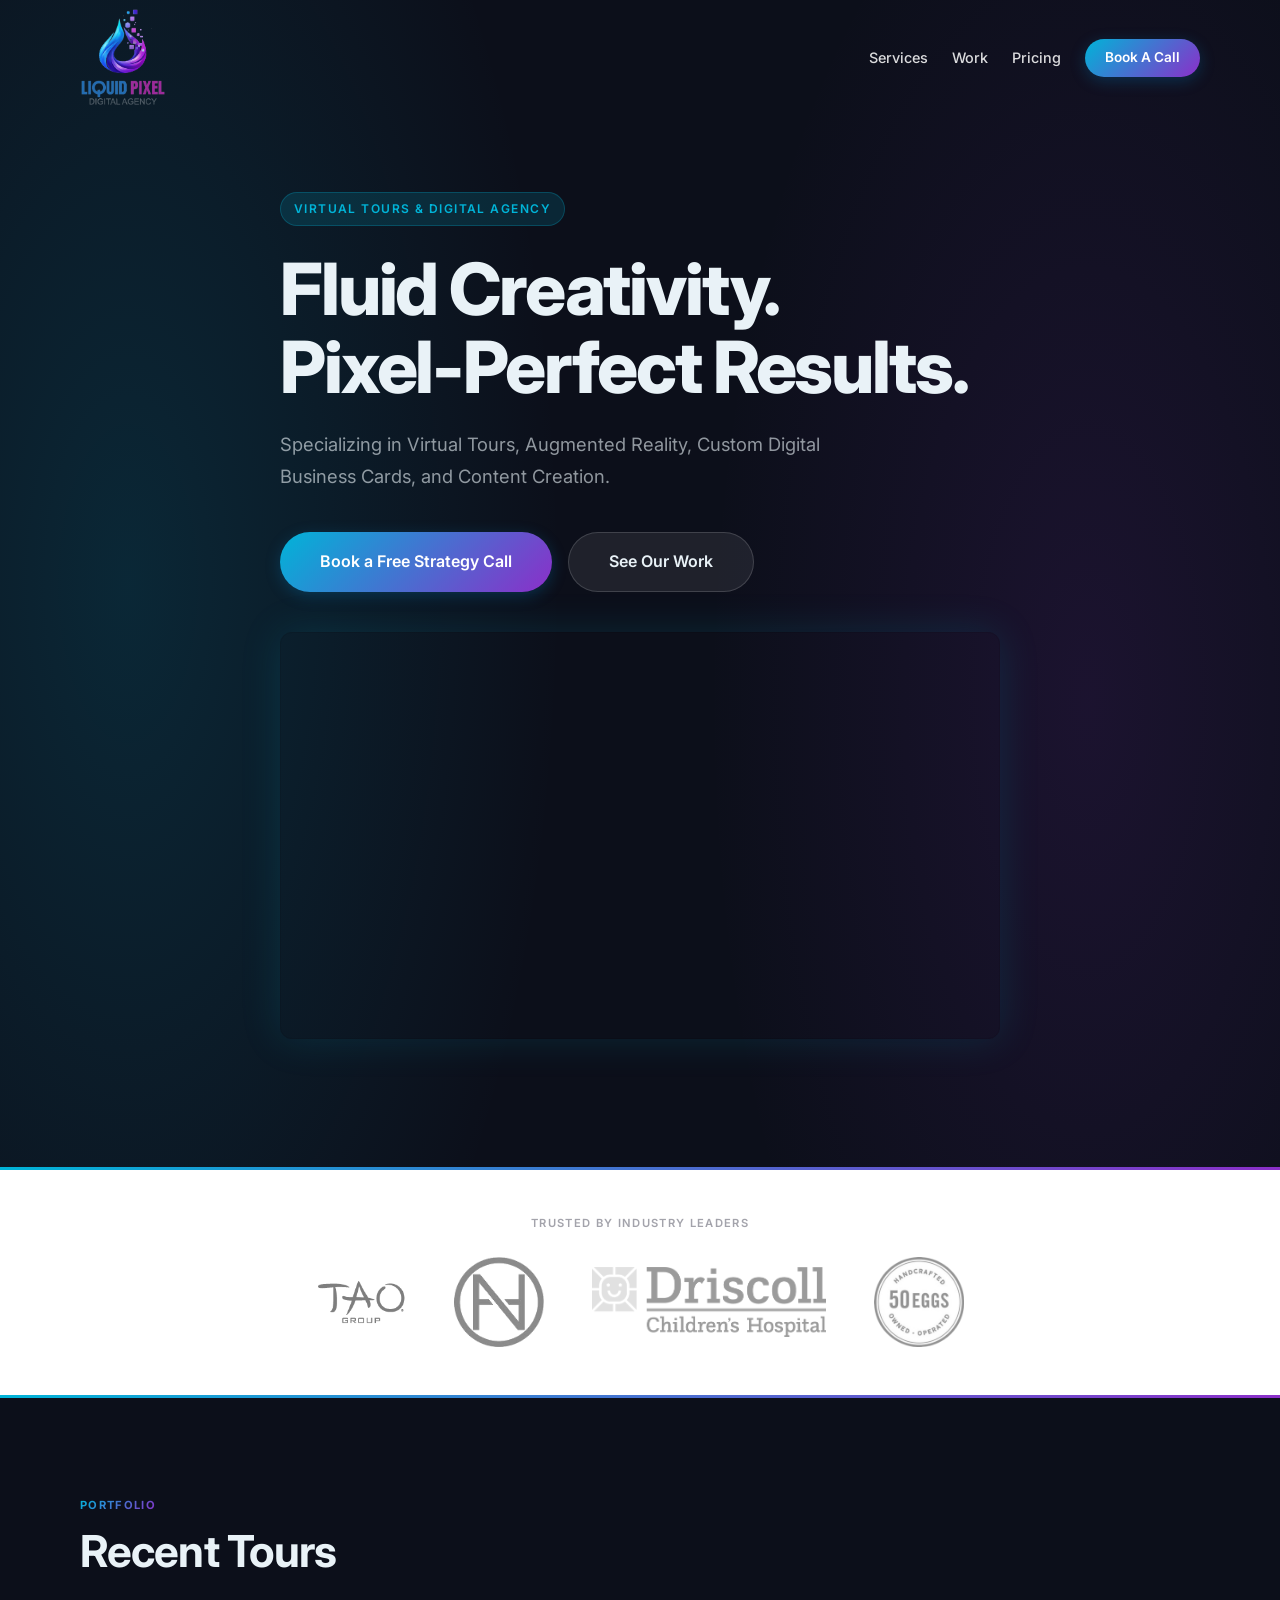
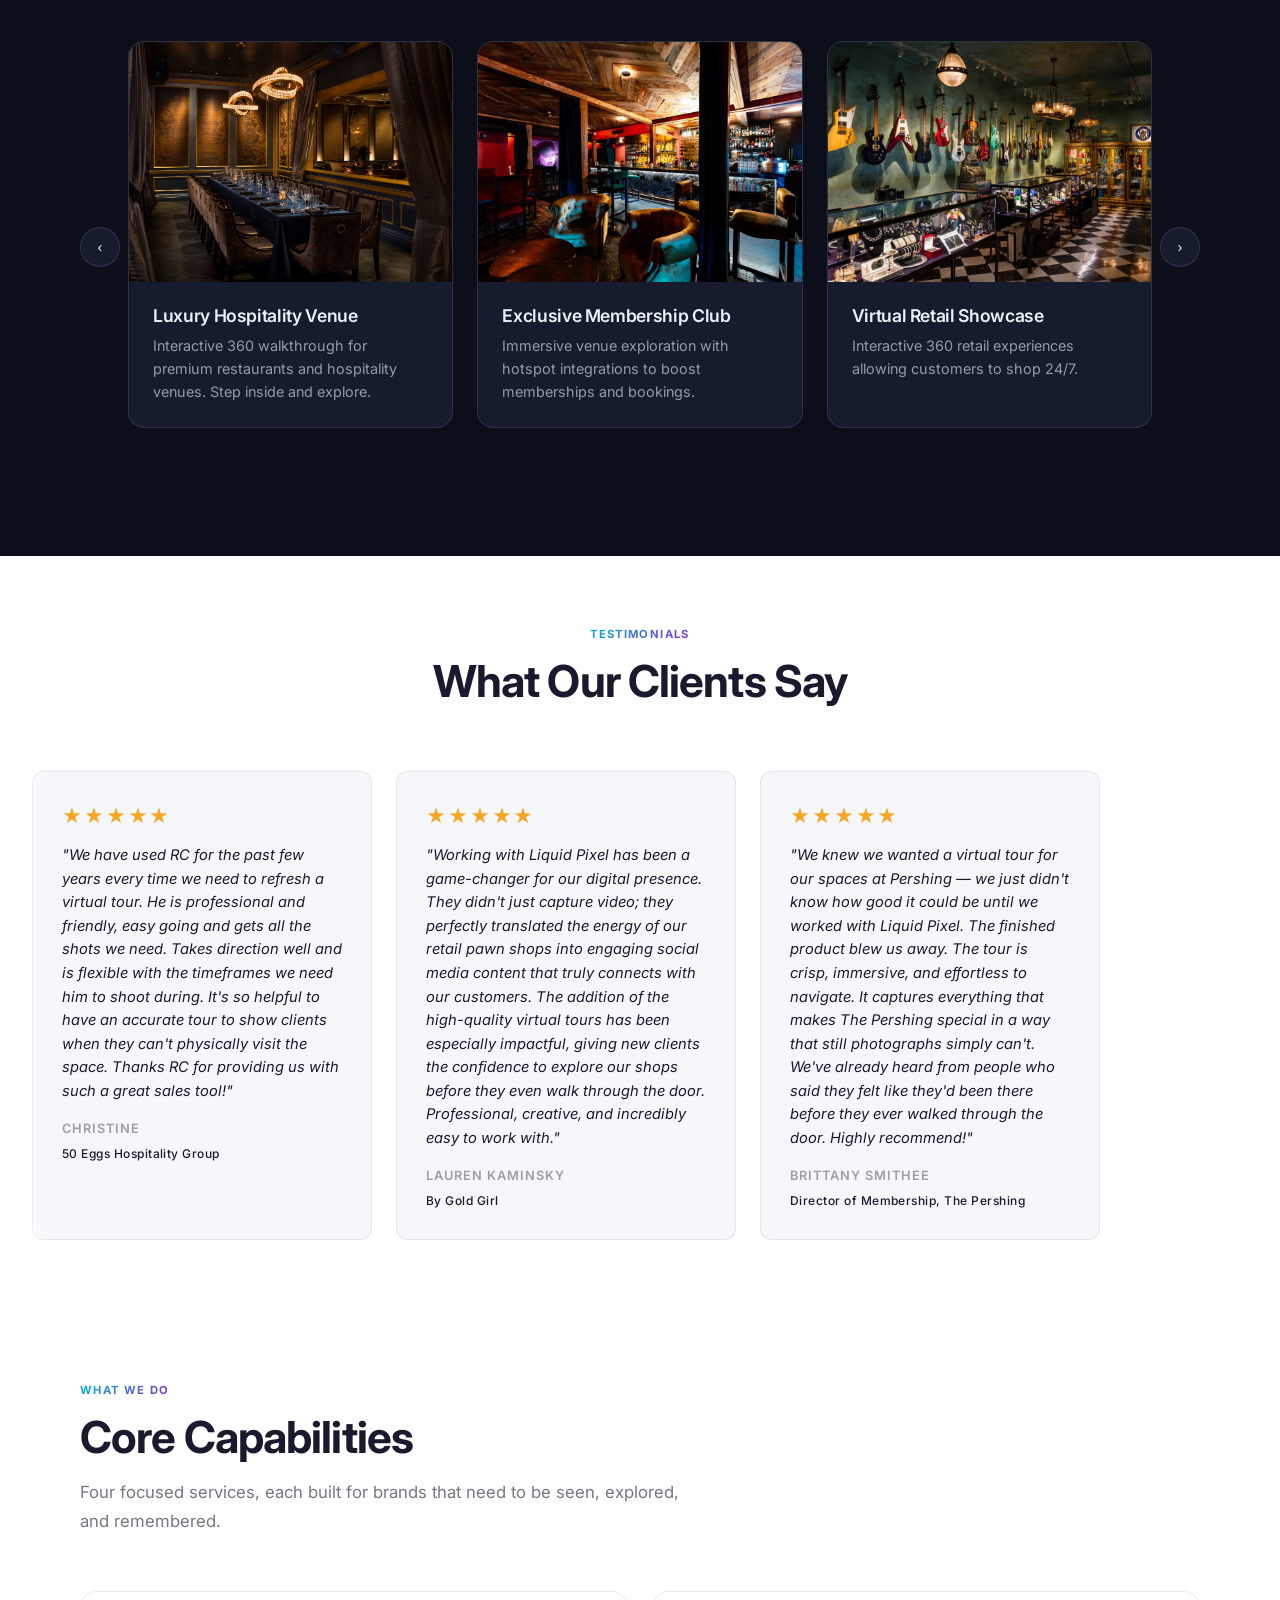
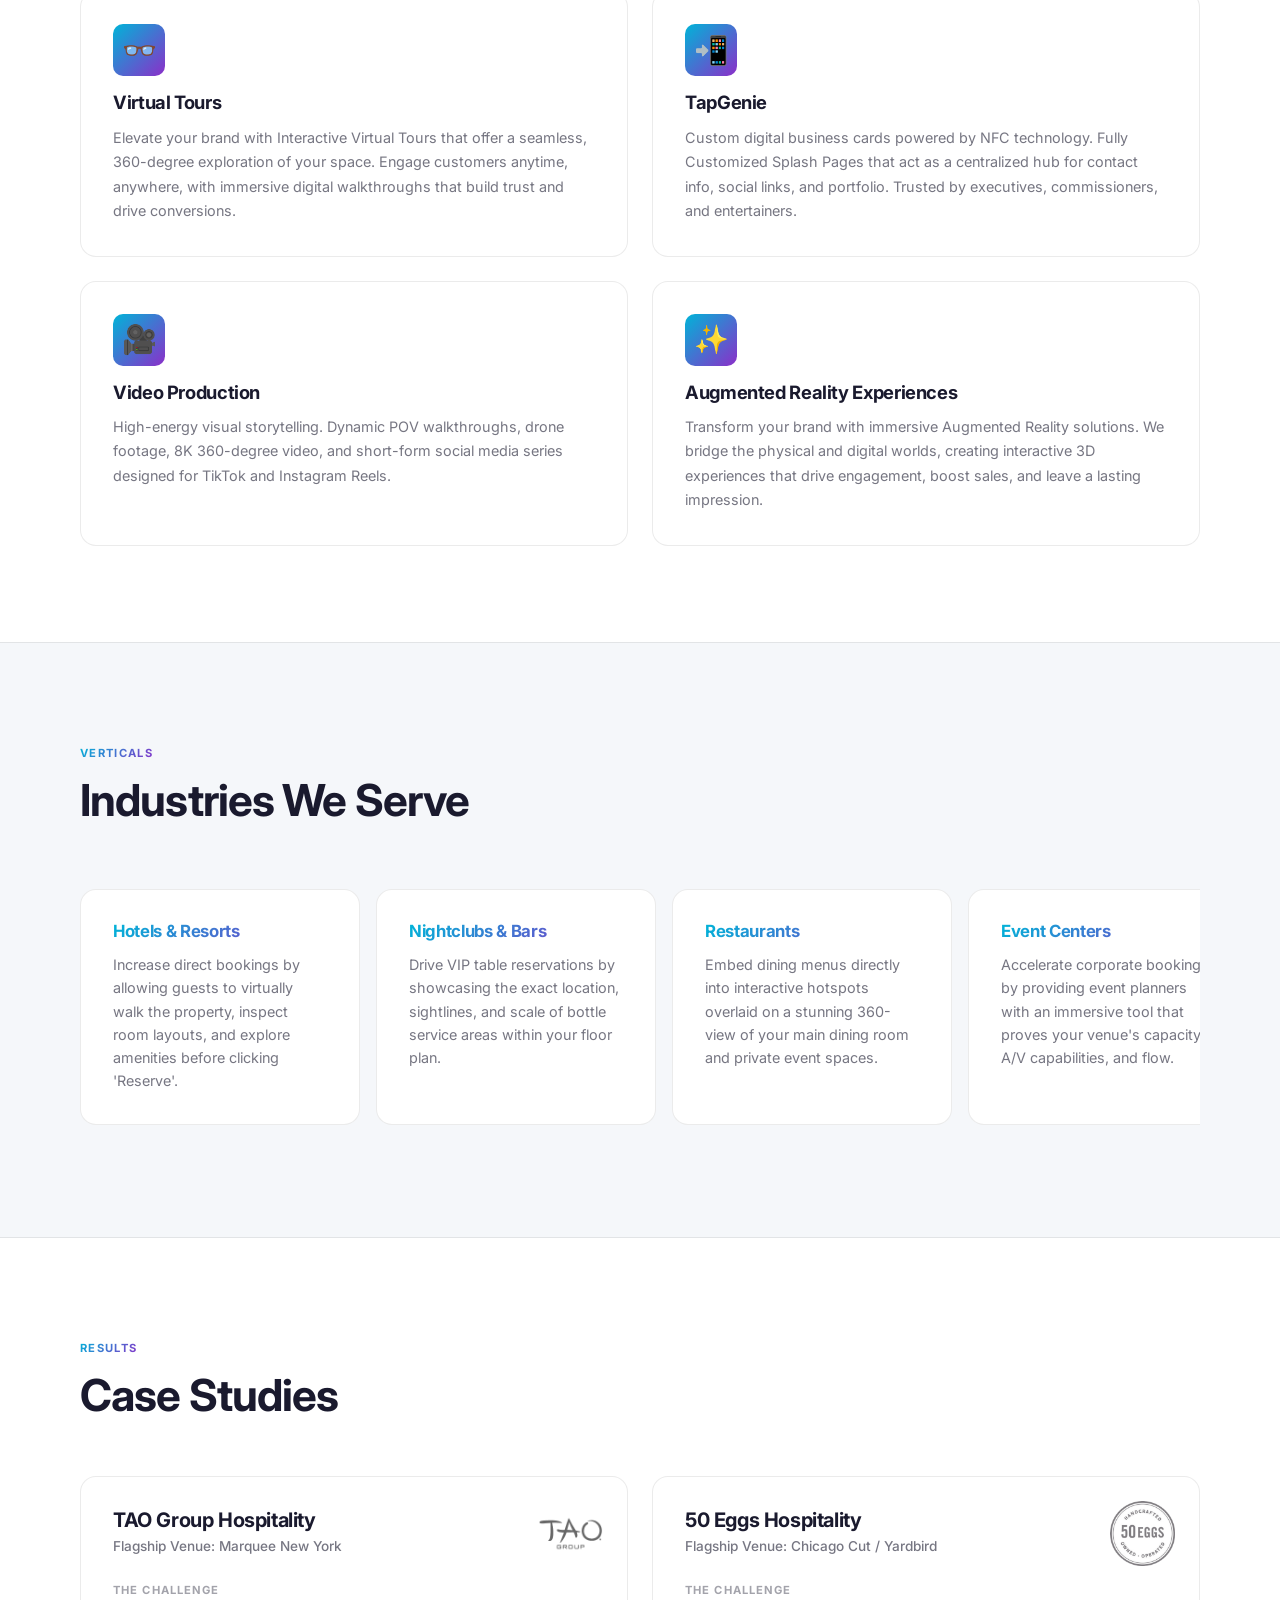
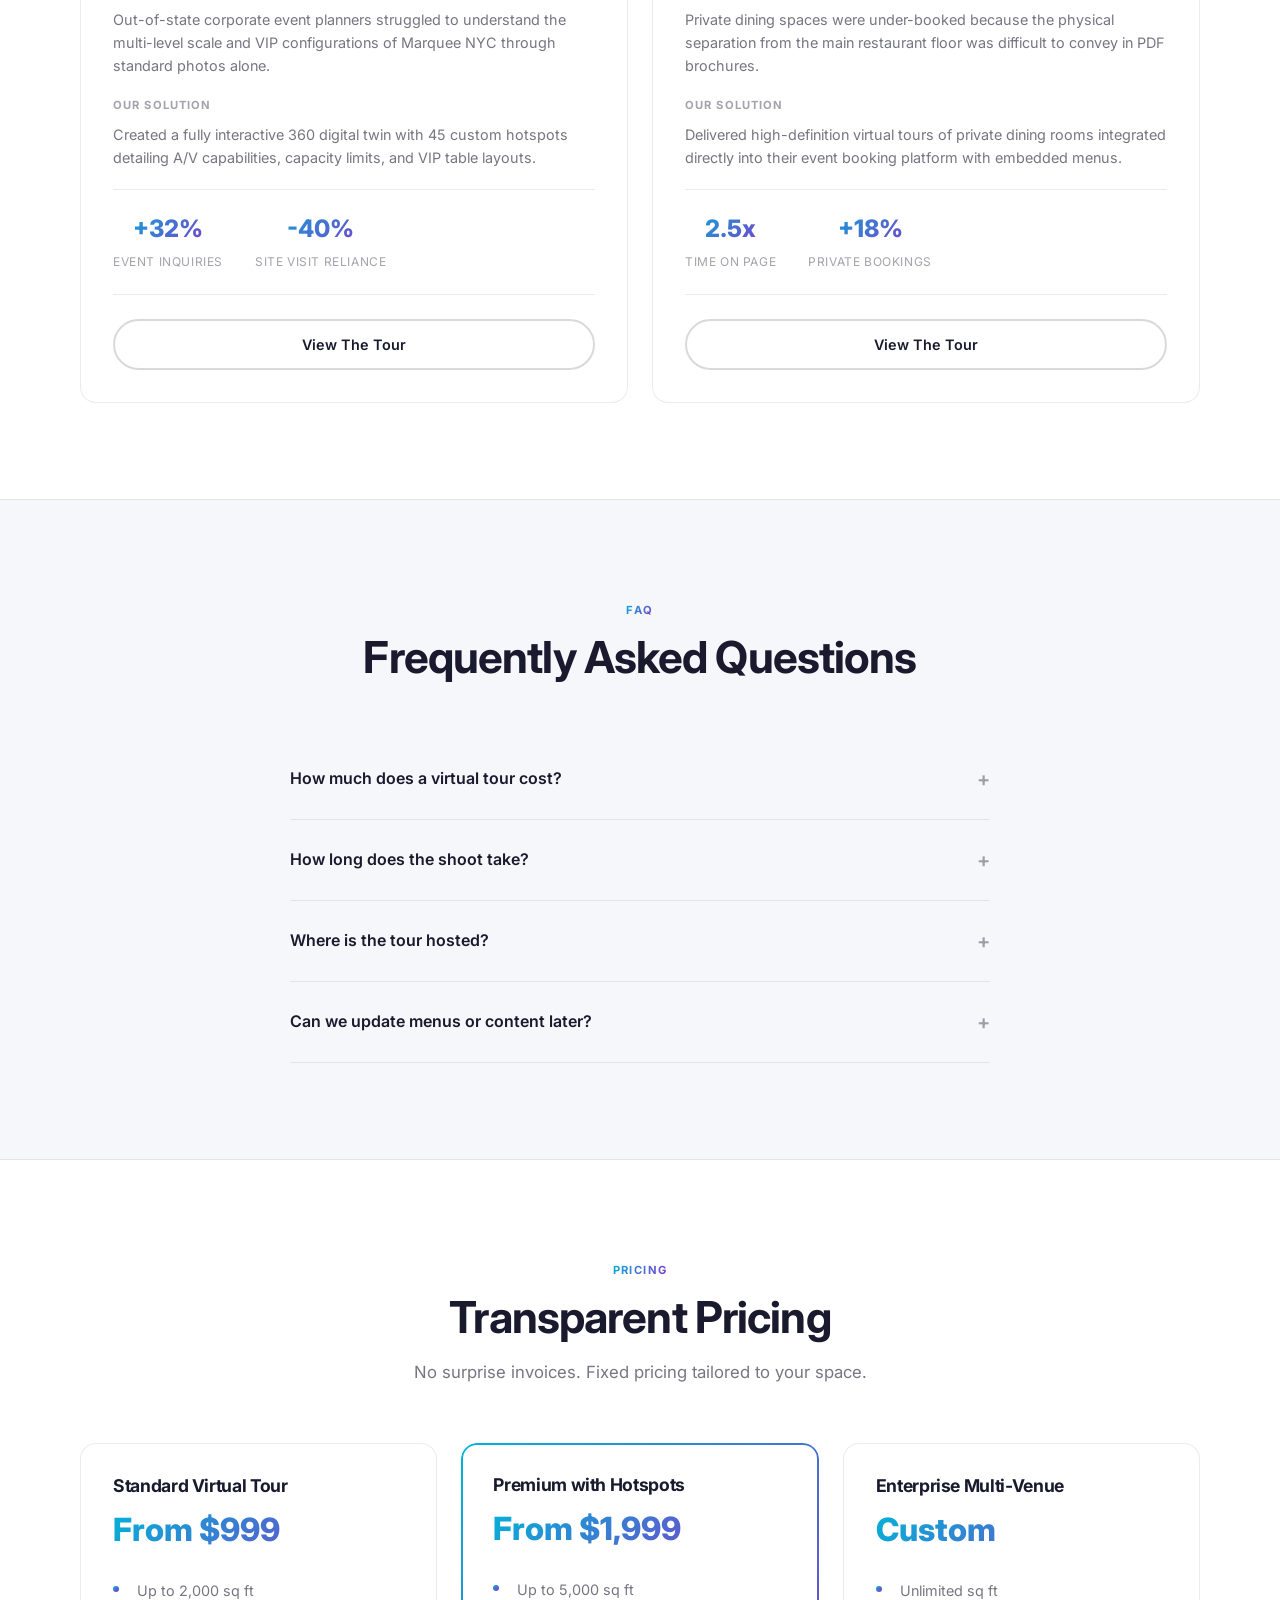
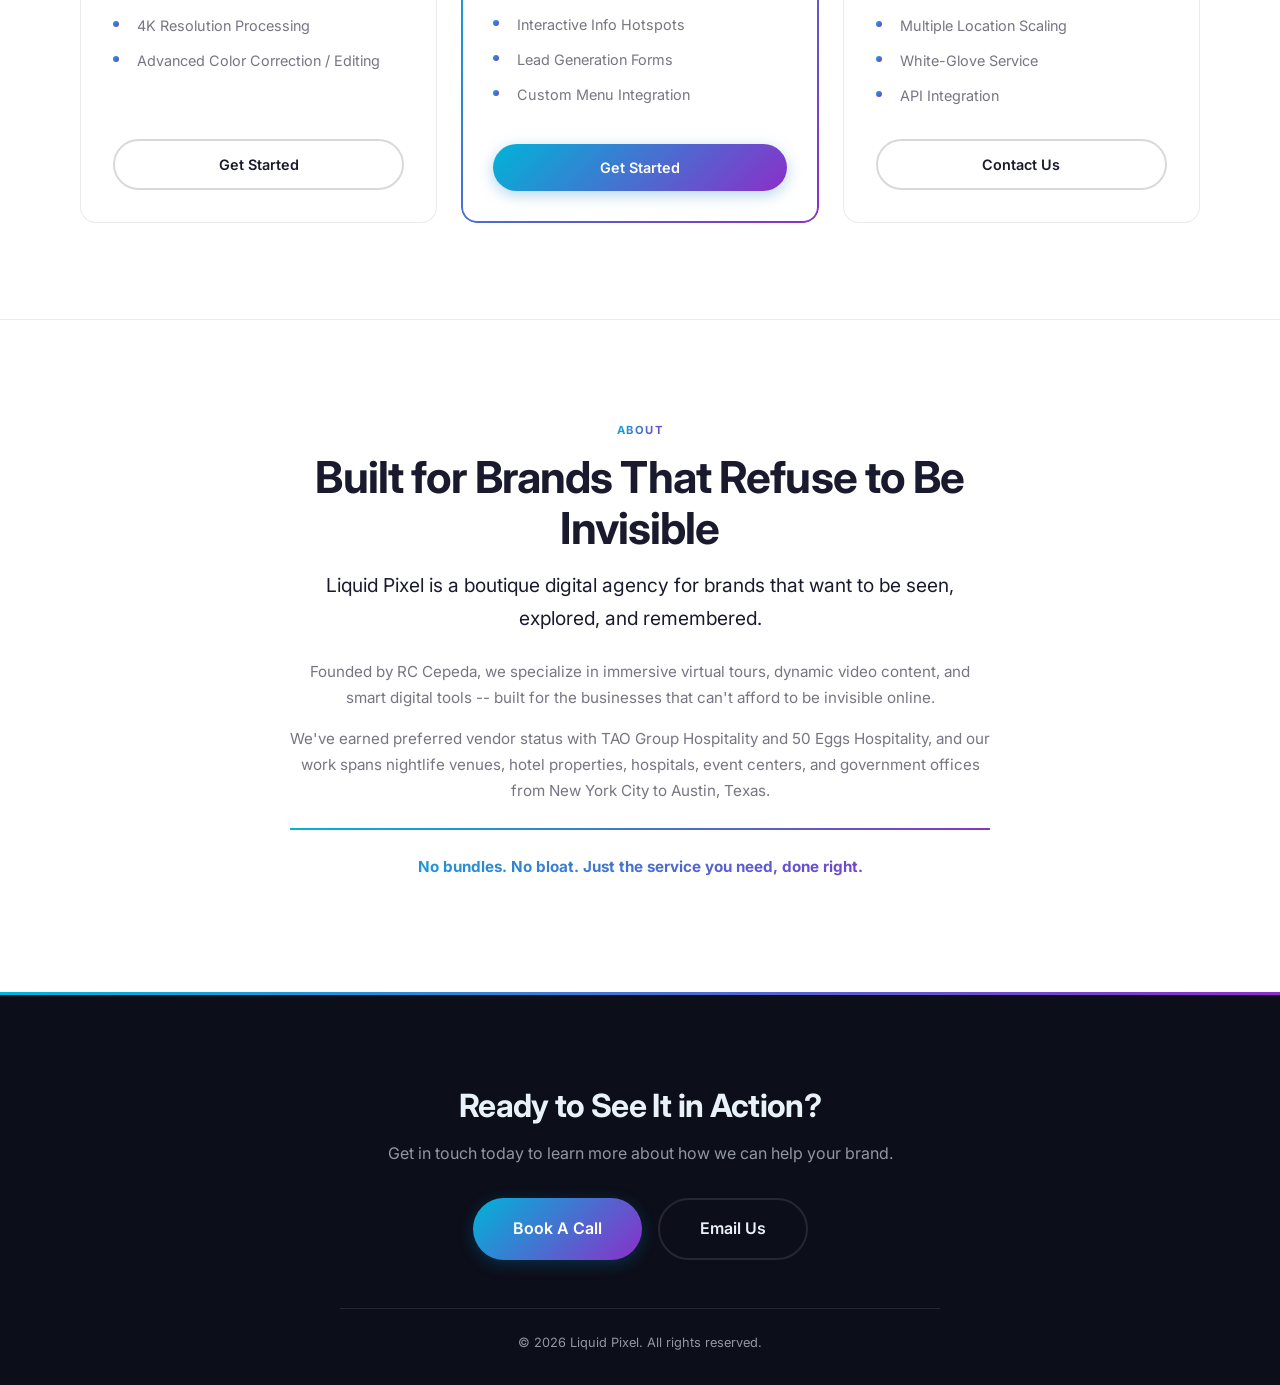
==== index.html @ 8e120d2f "Add 3 client reviews, swap mcallen + turtle images - Uncommented and populated reviews section with " ====
<!doctype html>
<html lang="en">
  <head>
    <meta charset="UTF-8" />
    <meta name="viewport" content="width=device-width, initial-scale=1.0, maximum-scale=5.0" />
    <link rel="icon" type="image/png" sizes="96x96" href="favicon-96x96.png?v=3" />
    <link rel="icon" type="image/svg+xml" href="favicon.svg?v=3" />
    <link rel="shortcut icon" href="favicon.ico?v=3" />
    <link rel="apple-touch-icon" sizes="180x180" href="apple-touch-icon.png?v=3" />
    <title>Liquid Pixel | Virtual Tours & Digital Agency</title>

    <!-- Primary Meta Tags -->
    <meta name="title" content="Liquid Pixel | Virtual Tours & Digital Agency" />
    <meta name="description" content="Liquid Pixel is a boutique digital agency specializing in Virtual Tours, Video Production, Custom Digital Business Cards, and Content Creation." />
    <meta name="keywords" content="Virtual Tours, Digital Agency, 360 Photography, Video Production, NFC Business Cards, TapGenie, NYC Virtual Tours, Austin Virtual Tours" />
    <meta name="author" content="Liquid Pixel" />
    <link rel="canonical" href="https://liquidpixel.io/" />

    <!-- Open Graph / Facebook -->
    <meta property="og:type" content="website" />
    <meta property="og:url" content="https://liquidpixel.io/" />
    <meta property="og:title" content="Liquid Pixel | Fluid Creativity. Pixel-Perfect Results." />
    <meta property="og:description" content="Specializing in Virtual Tours, Augmented Reality, Custom Digital Business Cards, and Content Creation." />
    <meta property="og:image" content="https://liquidpixel.io/assets/logos/brand/og-image.png" />
    <meta property="og:image:width" content="1200" />
    <meta property="og:image:height" content="630" />

    <!-- Twitter -->
    <meta property="twitter:card" content="summary_large_image" />
    <meta property="twitter:url" content="https://liquidpixel.io/" />
    <meta property="twitter:title" content="Liquid Pixel | Fluid Creativity. Pixel-Perfect Results." />
    <meta property="twitter:description" content="Specializing in Virtual Tours, Augmented Reality, Custom Digital Business Cards, and Content Creation." />
    <meta property="twitter:image" content="https://liquidpixel.io/assets/logos/brand/og-image.png" />

    <!-- Google Site Verification (GSC Placeholder) -->
    <meta name="google-site-verification" content="YOUR_GOOGLE_SEARCH_CONSOLE_VERIFICATION_TAG_HERE" />

    <!-- Google tag (gtag.js) -->
    <script async src="https://www.googletagmanager.com/gtag/js?id=G-KWXNT20QLC"></script>
    <script>
      window.dataLayer = window.dataLayer || [];
      function gtag(){dataLayer.push(arguments);}
      gtag('js', new Date());
      gtag('config', 'G-KWXNT20QLC');
    </script>

    <!-- Structured Data -->
    <script type="application/ld+json">
      {
        "@context": "https://schema.org",
        "@graph": [
          {
            "@type": "LocalBusiness",
            "name": "Liquid Pixel",
            "image": "https://www.liquidpixelagency.com/assets/logos/brand/liquidpixel.jpeg",
            "@id": "https://www.liquidpixelagency.com/",
            "url": "https://www.liquidpixelagency.com/",
            "telephone": "+19568029541",
            "email": "rc@liquidpixelagency.com",
            "description": "Boutique digital agency providing interactive technologies including Virtual Tours and Video Production.",
            "address": {
              "@type": "PostalAddress",
              "addressLocality": "Austin",
              "addressRegion": "TX",
              "addressCountry": "US"
            }
          },
          {
            "@type": "Service",
            "serviceType": "Virtual Tours",
            "provider": { "@id": "https://www.liquidpixelagency.com/" },
            "areaServed": [
              { "@type": "City", "name": "Austin" },
              { "@type": "City", "name": "New York City" }
            ],
            "description": "360-degree interactive virtual tours for hospitality, restaurants, and event centers."
          }
        ]
      }
    </script>

    <!-- Google Fonts -->
    <link rel="preconnect" href="https://fonts.googleapis.com" />
    <link rel="preconnect" href="https://fonts.gstatic.com" crossorigin />
    <link href="https://fonts.googleapis.com/css2?family=Inter:wght@400;500;600;700;800&display=swap" rel="stylesheet" />

    <link rel="stylesheet" href="styles.css" />

    <!-- Calendly Widget -->
    <link href="https://assets.calendly.com/assets/external/widget.css" rel="stylesheet" />
    <script src="https://assets.calendly.com/assets/external/widget.js" type="text/javascript" async></script>
  </head>
  <body>

    <!-- Navigation -->
    <nav class="navbar">
      <div class="container nav-content">
        <a href="#home">
          <img src="assets/logos/brand/liquidpixel.png?v=2" alt="Liquid Pixel" style="height: 100px; display: block;" />
        </a>
        <button class="nav-toggle" aria-label="Menu"><span></span><span></span><span></span></button>
        <ul class="nav-links" style="margin-bottom: 0">
          <li><a href="#services">Services</a></li>
          <li><a href="#case-studies">Work</a></li>
          <li><a href="#pricing">Pricing</a></li>
          <li>
            <a href="#" class="btn btn-primary" onclick="Calendly.initPopupWidget({url: 'https://calendly.com/liquidpixeldigitalagency'}); return false;">
              Book A Call
            </a>
          </li>
        </ul>
      </div>
    </nav>

    <main>
      <!-- Hero -->
      <header class="hero" id="home">
        <div class="container hero-content">
          <div class="hero-label">Virtual Tours & Digital Agency</div>
          <h1 class="main-title slide-up">
            Fluid Creativity.<br>Pixel-Perfect Results.
          </h1>
          <p class="hero-desc fade-in-delay">
            Specializing in Virtual Tours, Augmented Reality, Custom Digital Business Cards, and Content Creation.
          </p>
          <div class="hero-ctas fade-in-delay">
            <a href="#" onclick="Calendly.initPopupWidget({url: 'https://calendly.com/liquidpixeldigitalagency'}); return false;" class="btn btn-primary lg">
              Book a Free Strategy Call
            </a>
            <a href="#tours" class="btn btn-secondary lg">See Our Work</a>
          </div>
          <div class="hero-video fade-in-delay">
            <div class="video-wrapper">
              <iframe src="https://player.vimeo.com/video/1176191925?autoplay=0&title=0&byline=0&portrait=0" frameborder="0" allow="autoplay; fullscreen; picture-in-picture" allowfullscreen></iframe>
            </div>
          </div>
        </div>
      </header>

      <!-- Trusted By -->
      <section class="trusted-by fade-in-delay">
        <div class="container">
          <p style="font-size: 0.7rem; text-transform: uppercase; letter-spacing: 0.12em; color: var(--text-dim); margin-bottom: 1.5rem; text-align: center; font-weight: 600;">
            Trusted By Industry Leaders
          </p>
          <div class="trusted-logos">
            <img src="assets/logos/clients/tao.png" alt="TAO Group Hospitality" class="trusted-logo" />
            <img src="assets/logos/clients/neuehouse_n.png" alt="NEUEHOUSE" class="trusted-logo" />
            <img src="assets/logos/Driscoll_web.webp" alt="Driscoll Children's Hospital" class="trusted-logo driscoll-logo" />
            <img src="assets/logos/50eggs.png" alt="50 Eggs Hospitality" class="trusted-logo" />
          </div>
        </div>
      </section>

      <!-- Recent Tours -->
      <section class="tours" id="tours">
        <div class="container">
          <div class="section-header">
            <span class="section-label">Portfolio</span>
            <h2 class="section-title">Recent Tours</h2>
          </div>
          <div class="carousel-container">
            <button class="carousel-btn prev" aria-label="Previous" id="prev-tour">&lsaquo;</button>
            <div class="carousel-track" id="carousel-track">
              <article class="carousel-card">
                <a href="https://taogroup.com/venues/beauty-essex-new-york/virtual-tour/" target="_blank" rel="noopener">
                  <div class="tour-image" style="background-image: url('assets/tours/beauty-essex.avif');"></div>
                </a>
                <div class="tour-info">
                  <h3>Luxury Hospitality Venue</h3>
                  <p>Interactive 360 walkthrough for premium restaurants and hospitality venues. Step inside and explore.</p>
                </div>
              </article>
              <article class="carousel-card">
                <a href="https://thedigitaluproar.s3.us-east-2.amazonaws.com/ThePershing/index.htm" target="_blank" rel="noopener">
                  <div class="tour-image" style="background-image: url('assets/tours/thepershing.jpg');"></div>
                </a>
                <div class="tour-info">
                  <h3>Exclusive Membership Club</h3>
                  <p>Immersive venue exploration with hotspot integrations to boost memberships and bookings.</p>
                </div>
              </article>
              <article class="carousel-card">
                <a href="https://thedigitaluproar.s3.us-east-2.amazonaws.com/BGGlasvegas/index.htm" target="_blank" rel="noopener">
                  <div class="tour-image" style="background-image: url('assets/tours/retail.avif');"></div>
                </a>
                <div class="tour-info">
                  <h3>Virtual Retail Showcase</h3>
                  <p>Interactive 360 retail experiences allowing customers to shop 24/7.</p>
                </div>
              </article>
              <article class="carousel-card">
                <a href="https://thedigitaluproar.s3.us-east-2.amazonaws.com/SeaTurtleInc/index.htm" target="_blank" rel="noopener">
                  <div class="tour-image" style="background-image: url('assets/logos/tour-thumbnails/turtle-tour.jpg'); background-size: cover; background-position: center;"></div>
                </a>
                <div class="tour-info">
                  <h3>Sea Turtle Inc.</h3>
                  <p>Immersive 360 virtual tour of South Padre Island's premier sea turtle rescue and conservation center.</p>
                </div>
              </article>
              <article class="carousel-card">
                <a href="https://thedigitaluproar.s3.us-east-2.amazonaws.com/McAllensMeetingPlannerVirtualTour/index.htm" target="_blank" rel="noopener">
                  <div class="tour-image" style="background-image: url('assets/logos/tour-thumbnails/mcallen-tour.jpg'); background-size: cover; background-position: center;"></div>
                </a>
                <div class="tour-info">
                  <h3>McAllen Meeting Planner</h3>
                  <p>Interactive virtual tour of McAllen's premier event venues and meeting spaces for planners and organizers.</p>
                </div>
              </article>
            </div>
            <button class="carousel-btn next" aria-label="Next" id="next-tour">&rsaquo;</button>
          </div>
        </div>
      </section>

      <!-- Reviews -->
      <section id="reviews">
        <div class="container">
          <div class="section-header text-center">
            <span class="section-label">Testimonials</span>
            <h2 class="section-title">What Our Clients Say</h2>
          </div>
        </div>
        <div class="reviews-marquee">
          <div class="reviews-track">
            <article class="review-card">
              <div class="review-stars">&#9733;&#9733;&#9733;&#9733;&#9733;</div>
              <p class="review-text">"We have used RC for the past few years every time we need to refresh a virtual tour. He is professional and friendly, easy going and gets all the shots we need. Takes direction well and is flexible with the timeframes we need him to shoot during. It's so helpful to have an accurate tour to show clients when they can't physically visit the space. Thanks RC for providing us with such a great sales tool!"</p>
              <div class="review-author">Christine</div>
              <div class="review-company">50 Eggs Hospitality Group</div>
            </article>
            <article class="review-card">
              <div class="review-stars">&#9733;&#9733;&#9733;&#9733;&#9733;</div>
              <p class="review-text">"Working with Liquid Pixel has been a game-changer for our digital presence. They didn't just capture video; they perfectly translated the energy of our retail pawn shops into engaging social media content that truly connects with our customers. The addition of the high-quality virtual tours has been especially impactful, giving new clients the confidence to explore our shops before they even walk through the door. Professional, creative, and incredibly easy to work with."</p>
              <div class="review-author">Lauren Kaminsky</div>
              <div class="review-company">By Gold Girl</div>
            </article>
            <article class="review-card">
              <div class="review-stars">&#9733;&#9733;&#9733;&#9733;&#9733;</div>
              <p class="review-text">"We knew we wanted a virtual tour for our spaces at Pershing — we just didn't know how good it could be until we worked with Liquid Pixel. The finished product blew us away. The tour is crisp, immersive, and effortless to navigate. It captures everything that makes The Pershing special in a way that still photographs simply can't. We've already heard from people who said they felt like they'd been there before they ever walked through the door. Highly recommend!"</p>
              <div class="review-author">Brittany Smithee</div>
              <div class="review-company">Director of Membership, The Pershing</div>
            </article>
          </div>
        </div>
      </section>

      <!-- Services -->
      <section class="services" id="services">
        <div class="container">
          <div class="section-header">
            <span class="section-label">What We Do</span>
            <h2 class="section-title">Core Capabilities</h2>
            <p class="section-subtitle">
              Four focused services, each built for brands that need to be seen, explored, and remembered.
            </p>
          </div>
          <div class="services-grid">
            <article class="service-card">
              <div class="service-icon">&#128083;</div>
              <h3>Virtual Tours</h3>
              <p>
                Elevate your brand with Interactive Virtual Tours that offer a seamless, 360-degree exploration of your space. Engage customers anytime, anywhere, with immersive digital walkthroughs that build trust and drive conversions.
              </p>
            </article>
            <article class="service-card">
              <div class="service-icon">&#128242;</div>
              <h3>TapGenie</h3>
              <p>
                Custom digital business cards powered by NFC technology. Fully Customized Splash Pages that act as a centralized hub for contact info, social links, and portfolio. Trusted by executives, commissioners, and entertainers.
              </p>
            </article>
            <article class="service-card">
              <div class="service-icon">&#127909;</div>
              <h3>Video Production</h3>
              <p>
                High-energy visual storytelling. Dynamic POV walkthroughs, drone footage, 8K 360-degree video, and short-form social media series designed for TikTok and Instagram Reels.
              </p>
            </article>
            <article class="service-card">
              <div class="service-icon">&#10024;</div>
              <h3>Augmented Reality Experiences</h3>
              <p>
                Transform your brand with immersive Augmented Reality solutions. We bridge the physical and digital worlds, creating interactive 3D experiences that drive engagement, boost sales, and leave a lasting impression.
              </p>
            </article>
          </div>
        </div>
      </section>

      <!-- Industries -->
      <section id="industries" style="background: var(--bg-deep); border-top: 1px solid var(--border); border-bottom: 1px solid var(--border);">
        <div class="container">
          <div class="section-header">
            <span class="section-label">Verticals</span>
            <h2 class="section-title">Industries We Serve</h2>
          </div>
          <div class="industries-scroll">
            <div class="industry-card">
              <h3>Hotels & Resorts</h3>
              <p>Increase direct bookings by allowing guests to virtually walk the property, inspect room layouts, and explore amenities before clicking 'Reserve'.</p>
            </div>
            <div class="industry-card">
              <h3>Nightclubs & Bars</h3>
              <p>Drive VIP table reservations by showcasing the exact location, sightlines, and scale of bottle service areas within your floor plan.</p>
            </div>
            <div class="industry-card">
              <h3>Restaurants</h3>
              <p>Embed dining menus directly into interactive hotspots overlaid on a stunning 360-view of your main dining room and private event spaces.</p>
            </div>
            <div class="industry-card">
              <h3>Event Centers</h3>
              <p>Accelerate corporate bookings by providing event planners with an immersive tool that proves your venue's capacity, A/V capabilities, and flow.</p>
            </div>
          </div>
        </div>
      </section>

      <!-- Case Studies -->
      <section class="case-studies" id="case-studies">
        <div class="container">
          <div class="section-header">
            <span class="section-label">Results</span>
            <h2 class="section-title">Case Studies</h2>
          </div>
          <div class="case-studies-grid">
            <article class="case-card">
              <img src="assets/logos/clients/tao.png" alt="TAO Group" class="case-logo" />
              <h3>TAO Group Hospitality</h3>
              <p class="case-venue">Flagship Venue: Marquee New York</p>
              <p class="case-section-label">The Challenge</p>
              <p class="case-text">
                Out-of-state corporate event planners struggled to understand the multi-level scale and VIP configurations of Marquee NYC through standard photos alone.
              </p>
              <p class="case-section-label">Our Solution</p>
              <p class="case-text">
                Created a fully interactive 360 digital twin with 45 custom hotspots detailing A/V capabilities, capacity limits, and VIP table layouts.
              </p>
              <div class="case-metrics">
                <div class="metric">
                  <span class="metric-value">+32%</span>
                  <span class="metric-label">Event Inquiries</span>
                </div>
                <div class="metric">
                  <span class="metric-value">-40%</span>
                  <span class="metric-label">Site Visit Reliance</span>
                </div>
              </div>
              <a href="taogrouphospitality.html" class="btn btn-outline">View The Tour</a>
            </article>

            <article class="case-card">
              <img src="assets/logos/50eggs.png" alt="50 Eggs Hospitality" class="case-logo" />
              <h3>50 Eggs Hospitality</h3>
              <p class="case-venue">Flagship Venue: Chicago Cut / Yardbird</p>
              <p class="case-section-label">The Challenge</p>
              <p class="case-text">
                Private dining spaces were under-booked because the physical separation from the main restaurant floor was difficult to convey in PDF brochures.
              </p>
              <p class="case-section-label">Our Solution</p>
              <p class="case-text">
                Delivered high-definition virtual tours of private dining rooms integrated directly into their event booking platform with embedded menus.
              </p>
              <div class="case-metrics">
                <div class="metric">
                  <span class="metric-value">2.5x</span>
                  <span class="metric-label">Time on Page</span>
                </div>
                <div class="metric">
                  <span class="metric-value">+18%</span>
                  <span class="metric-label">Private Bookings</span>
                </div>
              </div>
              <a href="50eggshospitality.html" class="btn btn-outline">View The Tour</a>
            </article>
          </div>
        </div>
      </section>

      <!-- FAQ -->
      <section id="faq" style="background: var(--bg-deep); border-top: 1px solid var(--border); border-bottom: 1px solid var(--border);">
        <div class="container">
          <div class="section-header text-center">
            <span class="section-label">FAQ</span>
            <h2 class="section-title">Frequently Asked Questions</h2>
          </div>
          <div class="faq-list">
            <details class="faq-item">
              <summary>
                How much does a virtual tour cost?
                <span class="faq-toggle">+</span>
              </summary>
              <p>Our tours start at $999 for standard spaces under 2,000 square feet. For larger hospitality venues requiring interactive hotspots, custom menus, and lead generation forms, pricing typically ranges from $1,999 to $4,500 based on square footage and technical requirements.</p>
            </details>
            <details class="faq-item">
              <summary>
                How long does the shoot take?
                <span class="faq-toggle">+</span>
              </summary>
              <p>Most venue shoots take between 2 to 4 hours on-site. We specialize in hospitality and understand the need to shoot around operating hours, minimizing disruption to your staff and guests.</p>
            </details>
            <details class="faq-item">
              <summary>
                Where is the tour hosted?
                <span class="faq-toggle">+</span>
              </summary>
              <p>Your tour is hosted on secure, high-speed cloud servers to ensure lightning-fast loading everywhere. We provide you with a simple iframe embed code to place on your website, and we can also push the tour directly to your Google Business Profile for immediate local SEO impact.</p>
            </details>
            <details class="faq-item">
              <summary>
                Can we update menus or content later?
                <span class="faq-toggle">+</span>
              </summary>
              <p>Yes! The physical scan of your space remains permanent, but any digital information overlays -- such as PDF menus, booking links, or video pop-ups -- can be updated by our team at any time without needing to reshoot the venue.</p>
            </details>
          </div>
        </div>
      </section>

      <!-- Pricing -->
      <section id="pricing">
        <div class="container">
          <div class="section-header text-center">
            <span class="section-label">Pricing</span>
            <h2 class="section-title">Transparent Pricing</h2>
            <p class="section-subtitle" style="margin: 0 auto;">No surprise invoices. Fixed pricing tailored to your space.</p>
          </div>
          <div class="pricing-grid">
            <article class="pricing-card">
              <h3>Standard Virtual Tour</h3>
              <div class="pricing-amount">From $999</div>
              <ul class="feature-list">
                <li>Up to 2,000 sq ft</li>
                <li>4K Resolution Processing</li>
                <li>Advanced Color Correction / Editing</li>
              </ul>
              <a href="#" onclick="Calendly.initPopupWidget({url: 'https://calendly.com/liquidpixeldigitalagency'}); return false;" class="btn btn-outline">
                Get Started
              </a>
            </article>
            <article class="pricing-card featured">
              <h3>Premium with Hotspots</h3>
              <div class="pricing-amount">From $1,999</div>
              <ul class="feature-list">
                <li>Up to 5,000 sq ft</li>
                <li>Interactive Info Hotspots</li>
                <li>Lead Generation Forms</li>
                <li>Custom Menu Integration</li>
              </ul>
              <a href="#" onclick="Calendly.initPopupWidget({url: 'https://calendly.com/liquidpixeldigitalagency'}); return false;" class="btn btn-primary">
                Get Started
              </a>
            </article>
            <article class="pricing-card">
              <h3>Enterprise Multi-Venue</h3>
              <div class="pricing-amount">Custom</div>
              <ul class="feature-list">
                <li>Unlimited sq ft</li>
                <li>Multiple Location Scaling</li>
                <li>White-Glove Service</li>
                <li>API Integration</li>
              </ul>
              <a href="#" onclick="Calendly.initPopupWidget({url: 'https://calendly.com/liquidpixeldigitalagency'}); return false;" class="btn btn-outline">
                Contact Us
              </a>
            </article>
          </div>
        </div>
      </section>

      <!-- About -->
      <section id="about" style="border-top: 1px solid var(--border);">
        <div class="container">
          <div class="about-content text-center">
            <span class="section-label">About</span>
            <h2 class="section-title">Built for Brands That Refuse to Be Invisible</h2>
            <p class="lead">
              Liquid Pixel is a boutique digital agency for brands that want to be seen, explored, and remembered.
            </p>
            <p>
              Founded by RC Cepeda, we specialize in immersive virtual tours, dynamic video content, and smart digital tools -- built for the businesses that can't afford to be invisible online.
            </p>
            <p>
              We've earned preferred vendor status with TAO Group Hospitality and 50 Eggs Hospitality, and our work spans nightlife venues, hotel properties, hospitals, event centers, and government offices from New York City to Austin, Texas.
            </p>
            <p class="about-tagline">
              No bundles. No bloat. Just the service you need, done right.
            </p>
          </div>
        </div>
      </section>
    </main>

    <!-- Footer -->
    <footer class="contact" id="contact">
      <div class="container">
        <div class="footer-inner">
          <h2>Ready to See It in Action?</h2>
          <p>Get in touch today to learn more about how we can help your brand.</p>
          <div class="contact-links">
            <a href="#" onclick="Calendly.initPopupWidget({url: 'https://calendly.com/liquidpixeldigitalagency'}); return false;" class="btn btn-primary lg">
              Book A Call
            </a>
            <a href="mailto:rc@liquidpixelagency.com" class="btn btn-outline lg">Email Us</a>
          </div>
          <div class="footer-bottom">
            <p>&copy; <span id="current-year">2026</span> Liquid Pixel. All rights reserved.</p>
          </div>
        </div>
      </div>
    </footer>

    <script src="script.js"></script>
  </body>
</html>
---- styles.css ----
/* ━━━━━━━━━━━━━━━━━━━━━━━━━━━━━━━━━━━━━━━━━━
   Liquid Pixel — Creative Edition
   Bold gradients, animated accents, agency energy
   Revert: rename styles-base.css -> styles.css
   ━━━━━━━━━━━━━━━━━━━━━━━━━━━━━━━━━━━━━━━━━━ */

:root {
  --bg: #ffffff;
  --bg-deep: #f5f7fa;
  --bg-dark: #0c0f1a;
  --surface: #ffffff;
  --surface-hover: #f0f2f5;
  --surface-dark: #161b2e;
  --border: rgba(0, 0, 0, 0.08);
  --border-hover: rgba(0, 0, 0, 0.15);
  --border-light: rgba(255, 255, 255, 0.1);
  --primary: #0077B6;
  --primary-soft: rgba(0, 119, 182, 0.1);
  --secondary: #8B2FC9;
  --secondary-soft: rgba(139, 47, 201, 0.1);
  --cyan: #00B4D8;
  --magenta: #C850C0;
  --accent-gradient: linear-gradient(135deg, #00B4D8, #8B2FC9);
  --accent-gradient-wide: linear-gradient(135deg, #00B4D8, #0077B6, #8B2FC9, #C850C0);
  --text: #1a1a2e;
  --text-muted: rgba(26, 26, 46, 0.6);
  --text-dim: rgba(26, 26, 46, 0.4);
  --text-light: #e9f2f7;
  --text-light-muted: rgba(233, 242, 247, 0.6);
  --font: "Inter", -apple-system, BlinkMacSystemFont, sans-serif;
  --ease: cubic-bezier(0.25, 0.8, 0.25, 1);
  --radius: 16px;
  --radius-sm: 10px;
}

* { margin: 0; padding: 0; box-sizing: border-box; }

html {
  scroll-behavior: smooth;
  -webkit-font-smoothing: antialiased;
  -moz-osx-font-smoothing: grayscale;
}

body {
  font-family: var(--font);
  background: var(--bg);
  color: var(--text);
  line-height: 1.6;
  overflow-x: hidden;
}

/* ── Layout ── */
.container {
  width: 100%;
  max-width: 1200px;
  margin: 0 auto;
  padding: 0 1.5rem;
}

/* ── Typography ── */
h1, h2, h3, h4 {
  line-height: 1.15;
  font-weight: 700;
  letter-spacing: -0.02em;
}

.section-title {
  font-size: 2.25rem;
  margin-bottom: 1rem;
}

.section-subtitle {
  color: var(--text-muted);
  font-size: 1.05rem;
  line-height: 1.7;
  max-width: 600px;
}

.text-center { text-align: center; }
.text-center .section-subtitle { margin: 0 auto; }

/* ── Gradient Text Utility ── */
.gradient-text {
  background: var(--accent-gradient);
  -webkit-background-clip: text;
  -webkit-text-fill-color: transparent;
  background-clip: text;
}

/* ── Buttons ── */
.btn {
  display: inline-flex;
  align-items: center;
  justify-content: center;
  padding: 0.75rem 1.5rem;
  border-radius: 50px;
  font-weight: 600;
  font-size: 0.9rem;
  text-decoration: none;
  transition: all 0.3s var(--ease);
  cursor: pointer;
  border: none;
  font-family: var(--font);
}

.btn-primary {
  background: var(--accent-gradient);
  color: #fff;
  box-shadow: 0 4px 15px rgba(0, 119, 182, 0.3);
}
.btn-primary:hover {
  transform: translateY(-2px);
  box-shadow: 0 6px 25px rgba(0, 119, 182, 0.4);
}

.btn-gradient {
  background: var(--accent-gradient);
  color: #fff;
  box-shadow: 0 4px 15px rgba(139, 47, 201, 0.3);
}
.btn-gradient:hover {
  transform: translateY(-2px);
  box-shadow: 0 6px 25px rgba(139, 47, 201, 0.4);
}

.btn-secondary {
  background: var(--bg-deep);
  color: var(--text);
  border: 1px solid var(--border);
}
.btn-secondary:hover {
  background: var(--surface-hover);
  border-color: var(--border-hover);
  transform: translateY(-1px);
}

.btn-outline {
  background: transparent;
  color: var(--text);
  border: 2px solid var(--border-hover);
}
.btn-outline:hover {
  border-color: var(--primary);
  color: var(--primary);
  transform: translateY(-1px);
}

/* Light variant for dark sections */
.btn-outline-light {
  background: transparent;
  color: var(--text-light);
  border: 2px solid var(--border-light);
}
.btn-outline-light:hover {
  border-color: var(--cyan);
  color: var(--cyan);
  transform: translateY(-1px);
}

.btn.lg {
  padding: 1rem 2.5rem;
  font-size: 1rem;
}

/* ── Navbar ── */
.navbar {
  position: fixed;
  top: 0;
  width: 100%;
  z-index: 100;
  padding: 0.5rem 0;
  background: transparent;
  transition: all 0.3s var(--ease);
}

.navbar.scrolled {
  background: rgba(255, 255, 255, 0.92);
  backdrop-filter: blur(20px);
  border-bottom: 1px solid var(--border);
  box-shadow: 0 1px 3px rgba(0, 0, 0, 0.05);
}

.nav-content {
  display: flex;
  align-items: center;
  justify-content: space-between;
}

.nav-links {
  display: flex;
  list-style: none;
  align-items: center;
  gap: 1.5rem;
}

.nav-links a:not(.btn) {
  color: #ffffff;
  text-decoration: none;
  font-weight: 500;
  font-size: 0.9rem;
  opacity: 0.85;
  transition: opacity 0.2s, color 0.3s;
}
.nav-links a:not(.btn):hover {
  opacity: 1;
}

.navbar.scrolled .nav-links a:not(.btn) {
  color: var(--text);
}

.nav-links a.btn {
  padding: 0.5rem 1.25rem;
  font-size: 0.85rem;
  width: auto;
}

/* ── Mobile Nav ── */
.nav-toggle {
  display: none;
  background: none;
  border: none;
  cursor: pointer;
  padding: 0.5rem;
  z-index: 101;
}

.nav-toggle span {
  display: block;
  width: 24px;
  height: 2px;
  background: #fff;
  margin: 5px 0;
  transition: all 0.3s var(--ease);
}

.navbar.scrolled .nav-toggle span {
  background: var(--text);
}

@media (max-width: 767px) {
  .nav-toggle {
    display: block;
  }

  .nav-links {
    display: none;
    position: fixed;
    top: 0;
    left: 0;
    right: 0;
    bottom: 0;
    background: rgba(12, 15, 26, 0.97);
    backdrop-filter: blur(20px);
    flex-direction: column;
    justify-content: center;
    align-items: center;
    gap: 2rem;
    z-index: 100;
  }

  .nav-links.open {
    display: flex;
  }

  .nav-links a:not(.btn) {
    color: #fff !important;
    font-size: 1.25rem;
    opacity: 1;
  }

  .nav-links a.btn {
    padding: 0.75rem 2rem;
    font-size: 1rem;
  }

  .nav-toggle.open span:nth-child(1) {
    transform: rotate(45deg) translate(5px, 5px);
  }
  .nav-toggle.open span:nth-child(2) {
    opacity: 0;
  }
  .nav-toggle.open span:nth-child(3) {
    transform: rotate(-45deg) translate(5px, -5px);
  }
}

/* ── Hero — Full gradient dark section ── */
.hero {
  min-height: 100vh;
  display: flex;
  align-items: center;
  padding: 10rem 0 6rem;
  position: relative;
  background: var(--bg-dark);
  color: var(--text-light);
  overflow: hidden;
}

.hero::before {
  content: "";
  position: absolute;
  top: -50%;
  left: -30%;
  width: 80%;
  height: 200%;
  background: radial-gradient(ellipse, rgba(0, 180, 216, 0.15) 0%, transparent 60%);
  pointer-events: none;
  animation: heroGlow1 8s ease-in-out infinite alternate;
}

.hero::after {
  content: "";
  position: absolute;
  bottom: -50%;
  right: -20%;
  width: 70%;
  height: 180%;
  background: radial-gradient(ellipse, rgba(139, 47, 201, 0.12) 0%, transparent 60%);
  pointer-events: none;
  animation: heroGlow2 10s ease-in-out infinite alternate;
}

@keyframes heroGlow1 {
  0% { transform: translate(0, 0) scale(1); }
  100% { transform: translate(5%, 3%) scale(1.1); }
}

@keyframes heroGlow2 {
  0% { transform: translate(0, 0) scale(1); }
  100% { transform: translate(-4%, -2%) scale(1.05); }
}

.hero-content {
  position: relative;
  z-index: 1;
  max-width: 800px;
}

.hero-label {
  display: inline-block;
  font-size: 0.75rem;
  font-weight: 600;
  text-transform: uppercase;
  letter-spacing: 0.12em;
  color: var(--cyan);
  margin-bottom: 1.5rem;
  padding: 0.4rem 0.8rem;
  background: rgba(0, 180, 216, 0.15);
  border: 1px solid rgba(0, 180, 216, 0.25);
  border-radius: 50px;
}

.main-title {
  font-size: 3rem;
  font-weight: 800;
  margin-bottom: 1.5rem;
  letter-spacing: -0.03em;
  line-height: 1.08;
  color: var(--text-light);
}

.hero-desc {
  font-size: 1.1rem;
  color: var(--text-light-muted);
  margin-bottom: 2.5rem;
  line-height: 1.7;
  max-width: 620px;
}

.hero-ctas {
  display: flex;
  gap: 1rem;
  flex-wrap: wrap;
}

.hero-ctas .btn-secondary {
  background: rgba(255, 255, 255, 0.08);
  color: var(--text-light);
  border: 1px solid rgba(255, 255, 255, 0.15);
}
.hero-ctas .btn-secondary:hover {
  background: rgba(255, 255, 255, 0.15);
  border-color: rgba(255, 255, 255, 0.3);
}

/* ── Trusted By — gradient divider ── */
.trusted-by {
  padding: 3rem 0;
  position: relative;
  background: var(--bg);
}

.trusted-by::before {
  content: "";
  position: absolute;
  top: 0;
  left: 0;
  right: 0;
  height: 3px;
  background: var(--accent-gradient);
}

.trusted-logos {
  display: flex;
  justify-content: center;
  align-items: center;
  gap: 3rem;
  flex-wrap: wrap;
}

.trusted-logo {
  height: 70px;
  width: auto;
  object-fit: contain;
  opacity: 0.5;
  filter: grayscale(100%);
  transition: all 0.4s var(--ease);
}
.trusted-logo:hover {
  opacity: 1;
  filter: grayscale(0%);
  transform: scale(1.05);
}
.driscoll-logo { height: 55px; }

/* ── Section Spacing ── */
section {
  padding: 6rem 0;
}

.section-header {
  margin-bottom: 3.5rem;
}

.section-label {
  display: inline-block;
  font-size: 0.7rem;
  font-weight: 700;
  text-transform: uppercase;
  letter-spacing: 0.12em;
  background: var(--accent-gradient);
  -webkit-background-clip: text;
  -webkit-text-fill-color: transparent;
  background-clip: text;
  margin-bottom: 0.75rem;
}

/* Dark section variant */
.section-dark {
  background: var(--bg-dark);
  color: var(--text-light);
}

.section-dark .section-title {
  color: var(--text-light);
}

.section-dark .section-subtitle,
.section-dark p {
  color: var(--text-light-muted);
}

/* ── Cards ── */
.card {
  background: var(--surface);
  border: 1px solid var(--border);
  border-radius: var(--radius);
  padding: 2rem;
  transition: all 0.3s var(--ease);
}
.card:hover {
  border-color: var(--border-hover);
  transform: translateY(-2px);
  box-shadow: 0 8px 30px rgba(0, 0, 0, 0.08);
}

/* ── Tours Carousel — dark section ── */
.tours {
  background: var(--bg-dark);
  color: var(--text-light);
  border: none;
  position: relative;
  overflow: hidden;
}

.tours::before {
  content: "";
  position: absolute;
  top: 0;
  left: 0;
  right: 0;
  height: 3px;
  background: var(--accent-gradient);
}

.tours .section-title {
  color: var(--text-light);
}

.carousel-container {
  position: relative;
  overflow: hidden;
}

.carousel-track {
  display: flex;
  overflow-x: auto;
  scroll-snap-type: x mandatory;
  scroll-behavior: smooth;
  gap: 1.5rem;
  padding: 0.5rem 0 2rem;
  scrollbar-width: none;
}
.carousel-track::-webkit-scrollbar { display: none; }

.carousel-card {
  flex: 0 0 85%;
  scroll-snap-align: start;
  background: var(--surface-dark);
  border: 1px solid var(--border-light);
  border-radius: var(--radius);
  overflow: hidden;
  transition: all 0.3s var(--ease);
}
.carousel-card:hover {
  border-color: rgba(0, 180, 216, 0.3);
  transform: translateY(-4px);
  box-shadow: 0 12px 40px rgba(0, 0, 0, 0.3);
}

.tour-image {
  height: 200px;
  width: 100%;
  background-size: cover;
  background-position: center;
}

.modern-gradient-1 { background: linear-gradient(135deg, #00B4D8 0%, #0077B6 100%); }
.modern-gradient-2 { background: linear-gradient(135deg, #6B21A8 0%, #C850C0 100%); }
.modern-gradient-3 { background: linear-gradient(135deg, #0077B6 0%, #8B2FC9 100%); }

.tour-info {
  padding: 1.5rem;
}
.tour-info h3 {
  font-size: 1.1rem;
  margin-bottom: 0.5rem;
  font-weight: 600;
  color: var(--text-light);
}
.tour-info p {
  color: var(--text-light-muted);
  font-size: 0.9rem;
  line-height: 1.6;
}

.carousel-btn { display: none; }

/* ── Services Grid — gradient border cards ── */
.services-grid {
  display: grid;
  grid-template-columns: 1fr;
  gap: 1.25rem;
}

.service-card {
  background: var(--surface);
  border-radius: var(--radius);
  padding: 2rem;
  display: flex;
  flex-direction: column;
  position: relative;
  transition: all 0.3s var(--ease);
  border: 1px solid var(--border);
}

.service-card::before {
  content: "";
  position: absolute;
  top: 0;
  left: 0;
  right: 0;
  height: 3px;
  background: var(--accent-gradient);
  border-radius: var(--radius) var(--radius) 0 0;
  opacity: 0;
  transition: opacity 0.3s;
}

.service-card:hover {
  transform: translateY(-4px);
  box-shadow: 0 12px 40px rgba(0, 0, 0, 0.08);
  border-color: transparent;
}

.service-card:hover::before {
  opacity: 1;
}

.service-icon {
  font-size: 1.75rem;
  margin-bottom: 1rem;
  width: 52px;
  height: 52px;
  display: flex;
  align-items: center;
  justify-content: center;
  background: var(--accent-gradient);
  border-radius: var(--radius-sm);
  color: #fff;
}

.service-card h3 {
  font-size: 1.15rem;
  font-weight: 700;
  margin-bottom: 0.75rem;
  color: var(--text);
}

.service-card p {
  color: var(--text-muted);
  font-size: 0.9rem;
  line-height: 1.7;
}

.service-card .btn {
  margin-top: auto;
}

/* ── Industries — dark section ── */
.industries-scroll {
  display: flex;
  gap: 1rem;
  overflow-x: auto;
  padding: 0.5rem 0 1rem;
  scroll-snap-type: x mandatory;
  scrollbar-width: none;
}
.industries-scroll::-webkit-scrollbar { display: none; }

.industry-card {
  flex: 0 0 280px;
  scroll-snap-align: start;
  background: var(--surface);
  border: 1px solid var(--border);
  border-radius: var(--radius);
  padding: 2rem;
  transition: all 0.3s var(--ease);
}
.industry-card:hover {
  transform: translateY(-2px);
  box-shadow: 0 8px 30px rgba(0, 0, 0, 0.06);
}

.industry-card h3 {
  font-size: 1.05rem;
  font-weight: 700;
  margin-bottom: 0.75rem;
  background: var(--accent-gradient);
  -webkit-background-clip: text;
  -webkit-text-fill-color: transparent;
  background-clip: text;
}
.industry-card p {
  color: var(--text-muted);
  font-size: 0.9rem;
  line-height: 1.6;
}

/* ── FAQ ── */
.faq-list {
  max-width: 700px;
  margin: 0 auto;
  display: flex;
  flex-direction: column;
  gap: 0;
}

.faq-item {
  border-bottom: 1px solid var(--border);
  padding: 1.5rem 0;
}

.faq-item summary {
  font-weight: 600;
  font-size: 1rem;
  cursor: pointer;
  list-style: none;
  display: flex;
  justify-content: space-between;
  align-items: center;
  color: var(--text);
  transition: color 0.2s;
}
.faq-item summary::-webkit-details-marker { display: none; }

.faq-item summary:hover {
  color: var(--primary);
}

.faq-item summary .faq-toggle {
  color: var(--text-dim);
  font-size: 1.25rem;
  transition: transform 0.3s, color 0.3s;
}

.faq-item[open] summary .faq-toggle {
  transform: rotate(45deg);
  color: var(--secondary);
}

.faq-item p {
  margin-top: 1rem;
  color: var(--text-muted);
  font-size: 0.9rem;
  line-height: 1.7;
}

/* ── Case Studies ── */
.case-studies-grid {
  display: grid;
  grid-template-columns: 1fr;
  gap: 1.5rem;
}

.case-card {
  background: var(--surface);
  border: 1px solid var(--border);
  border-radius: var(--radius);
  padding: 2rem;
  display: flex;
  flex-direction: column;
  position: relative;
  transition: all 0.3s var(--ease);
}
.case-card:hover {
  transform: translateY(-2px);
  box-shadow: 0 8px 30px rgba(0, 0, 0, 0.08);
}

.case-card .case-logo {
  position: absolute;
  top: 1.5rem;
  right: 1.5rem;
  height: 65px;
  width: auto;
  object-fit: contain;
  opacity: 0.6;
  transition: opacity 0.3s;
}

.case-card:hover .case-logo {
  opacity: 0.9;
}

.case-card h3 {
  font-size: 1.25rem;
  font-weight: 700;
  margin-bottom: 0.25rem;
  padding-right: 60px;
}

.case-card .case-venue {
  font-size: 0.85rem;
  font-weight: 500;
  color: var(--text-muted);
  margin-bottom: 1.5rem;
}

.case-section-label {
  font-size: 0.7rem;
  font-weight: 700;
  text-transform: uppercase;
  letter-spacing: 0.1em;
  color: var(--text-dim);
  margin-bottom: 0.5rem;
}

.case-card .case-text {
  font-size: 0.9rem;
  color: var(--text-muted);
  line-height: 1.6;
  margin-bottom: 1.25rem;
}

.case-card .btn {
  margin-top: auto;
}

.case-metrics {
  display: flex;
  gap: 2rem;
  padding: 1.25rem 0;
  border-top: 1px solid var(--border);
  border-bottom: 1px solid var(--border);
  margin-bottom: 1.5rem;
}

.metric {
  text-align: center;
}
.metric-value {
  display: block;
  font-size: 1.5rem;
  font-weight: 800;
  background: var(--accent-gradient);
  -webkit-background-clip: text;
  -webkit-text-fill-color: transparent;
  background-clip: text;
}
.metric-label {
  font-size: 0.75rem;
  color: var(--text-dim);
  text-transform: uppercase;
  letter-spacing: 0.05em;
}

/* ── Pricing — featured card with gradient border ── */
.pricing-grid {
  display: grid;
  grid-template-columns: 1fr;
  gap: 1rem;
  align-items: stretch;
}

.pricing-card {
  background: var(--surface);
  border: 1px solid var(--border);
  border-radius: var(--radius);
  padding: 2rem;
  display: flex;
  flex-direction: column;
  transition: all 0.3s var(--ease);
}
.pricing-card:hover {
  transform: translateY(-2px);
  box-shadow: 0 8px 30px rgba(0, 0, 0, 0.08);
}

.pricing-card.featured {
  border: none;
  position: relative;
  background: var(--surface);
}

.pricing-card.featured::before {
  content: "";
  position: absolute;
  inset: 0;
  border-radius: var(--radius);
  padding: 2px;
  background: var(--accent-gradient);
  -webkit-mask: linear-gradient(#fff 0 0) content-box, linear-gradient(#fff 0 0);
  -webkit-mask-composite: xor;
  mask-composite: exclude;
  pointer-events: none;
}

.pricing-card.featured:hover {
  box-shadow: 0 12px 40px rgba(0, 119, 182, 0.15);
}

.pricing-card h3 {
  font-size: 1.1rem;
  font-weight: 700;
  margin-bottom: 0.5rem;
}

.pricing-amount {
  font-size: 2rem;
  font-weight: 800;
  background: var(--accent-gradient);
  -webkit-background-clip: text;
  -webkit-text-fill-color: transparent;
  background-clip: text;
  margin-bottom: 1.5rem;
}

.feature-list {
  list-style: none;
  margin: 0 0 2rem;
  display: flex;
  flex-direction: column;
  gap: 0.75rem;
  flex-grow: 1;
}

.feature-list li {
  font-size: 0.9rem;
  color: var(--text-muted);
  padding-left: 1.5rem;
  position: relative;
}
.feature-list li::before {
  content: "";
  position: absolute;
  left: 0;
  top: 0.5em;
  width: 6px;
  height: 6px;
  background: var(--accent-gradient);
  border-radius: 50%;
}

/* ── About ── */
.about-content {
  max-width: 700px;
  margin: 0 auto;
}

.about-content .lead {
  font-size: 1.2rem;
  font-weight: 400;
  color: var(--text);
  margin-bottom: 1.5rem;
  line-height: 1.7;
}

.about-content p {
  color: var(--text-muted);
  font-size: 0.95rem;
  line-height: 1.7;
  margin-bottom: 1rem;
}

.about-tagline {
  font-weight: 700;
  font-size: 1.1rem;
  background: var(--accent-gradient);
  -webkit-background-clip: text;
  -webkit-text-fill-color: transparent;
  background-clip: text;
  margin-top: 1.5rem;
  padding-top: 1.5rem;
  border-top: 2px solid transparent;
  border-image: var(--accent-gradient) 1;
}

/* ── Footer — dark with gradient top ── */
.contact {
  padding: 6rem 0 2rem;
  background: var(--bg-dark);
  color: var(--text-light);
  position: relative;
}

.contact::before {
  content: "";
  position: absolute;
  top: 0;
  left: 0;
  right: 0;
  height: 3px;
  background: var(--accent-gradient);
}

.footer-inner {
  text-align: center;
  max-width: 600px;
  margin: 0 auto;
}

.footer-inner h2 {
  font-size: 2rem;
  margin-bottom: 1rem;
  letter-spacing: -0.02em;
  color: var(--text-light);
}

.footer-inner > p {
  color: var(--text-light-muted);
  margin-bottom: 2rem;
  font-size: 1rem;
}

.contact-links {
  display: flex;
  gap: 1rem;
  justify-content: center;
  flex-wrap: wrap;
  margin-bottom: 3rem;
}

.contact-links .btn-outline {
  color: var(--text-light);
  border-color: var(--border-light);
}
.contact-links .btn-outline:hover {
  border-color: var(--cyan);
  color: var(--cyan);
}

.footer-bottom {
  border-top: 1px solid var(--border-light);
  padding-top: 1.5rem;
  text-align: center;
  color: var(--text-light-muted);
  font-size: 0.8rem;
}

/* ── Sub-page Hero (shorter) ── */
.hero-subpage {
  min-height: auto;
  padding: 10rem 0 4rem;
}

.hero-subpage .hero-content {
  max-width: 900px;
}

/* ── Tour Embed ── */
.tour-embed {
  width: 100%;
  border-radius: var(--radius);
  overflow: hidden;
  border: 1px solid var(--border);
  margin-bottom: 2rem;
}

.tour-embed iframe {
  width: 100%;
  height: 500px;
  border: none;
}

/* ── Tour Grid (sub-pages) ── */
.tour-grid {
  display: grid;
  grid-template-columns: 1fr;
  gap: 2rem;
}

.tour-card {
  background: var(--surface);
  border: 1px solid var(--border);
  border-radius: var(--radius);
  overflow: hidden;
  transition: all 0.3s var(--ease);
}
.tour-card:hover {
  transform: translateY(-4px);
  box-shadow: 0 12px 40px rgba(0, 0, 0, 0.1);
}

.tour-card-image {
  height: 220px;
  background-size: cover;
  background-position: center;
}

.tour-card-body {
  padding: 1.5rem;
}

.tour-card-body h3 {
  font-size: 1.15rem;
  margin-bottom: 0.5rem;
}

.tour-card-body p {
  color: var(--text-muted);
  font-size: 0.9rem;
  line-height: 1.6;
  margin-bottom: 1rem;
}

/* ── Back Link ── */
.back-link {
  display: inline-flex;
  align-items: center;
  gap: 0.5rem;
  color: var(--text-light-muted);
  text-decoration: none;
  font-size: 0.85rem;
  font-weight: 500;
  margin-bottom: 1.5rem;
  transition: color 0.2s;
}
.back-link:hover {
  color: var(--cyan);
}

/* ── Animations ── */
.fade-in {
  animation: fadeIn 0.8s ease-out forwards;
  opacity: 0;
}
.fade-in-delay {
  animation: fadeIn 0.8s ease-out 0.3s forwards;
  opacity: 0;
}
.slide-up {
  animation: slideUp 0.8s ease-out forwards;
  opacity: 0;
  transform: translateY(20px);
}

@keyframes fadeIn { to { opacity: 1; } }
@keyframes slideUp { to { opacity: 1; transform: translateY(0); } }

/* ── Responsive ── */

@media (min-width: 768px) {
  .container { padding: 0 2.5rem; }
  .section-title { font-size: 2.75rem; }

  .main-title { font-size: 4rem; }
  .hero { padding: 12rem 0 8rem; }
  .hero-desc { font-size: 1.15rem; }

  .carousel-card { flex: 0 0 calc(50% - 0.75rem); }
  .tour-image { height: 240px; }

  .carousel-btn {
    display: flex;
    align-items: center;
    justify-content: center;
    position: absolute;
    top: 50%;
    transform: translateY(-50%);
    width: 40px;
    height: 40px;
    background: var(--surface-dark);
    border: 1px solid var(--border-light);
    color: var(--text-light);
    border-radius: 50%;
    cursor: pointer;
    z-index: 10;
    transition: all 0.2s;
    font-size: 0.9rem;
  }
  .carousel-btn:hover {
    background: rgba(0, 180, 216, 0.2);
    border-color: var(--cyan);
    color: var(--cyan);
  }
  .carousel-btn.prev { left: -0.5rem; }
  .carousel-btn.next { right: -0.5rem; }

  .services-grid {
    grid-template-columns: repeat(2, 1fr);
    gap: 1.5rem;
  }

  .case-studies-grid {
    grid-template-columns: repeat(2, 1fr);
  }

  .pricing-grid {
    grid-template-columns: repeat(3, 1fr);
    gap: 1.5rem;
  }

  .tour-grid {
    grid-template-columns: repeat(2, 1fr);
  }

  .tour-embed iframe {
    height: 600px;
  }

  .trusted-logo { height: 90px; }
  .driscoll-logo { height: 70px; }
}

@media (min-width: 1024px) {
  .main-title { font-size: 4.5rem; }

  .carousel-card { flex: 0 0 calc(33.333% - 1rem); }
  .carousel-container { padding: 0 3rem; }
  .carousel-btn.prev { left: 0; }
  .carousel-btn.next { right: 0; }

  .tour-grid {
    grid-template-columns: repeat(3, 1fr);
  }
}

/* ━━━ Reviews Marquee ━━━ */
#reviews {
  padding: 4rem 0 2rem;
}

.reviews-marquee {
  overflow-x: auto;
  overflow-y: hidden;
  width: 100%;
  -webkit-overflow-scrolling: touch;
  scrollbar-width: thin;
  scrollbar-color: var(--accent) transparent;
  mask-image: linear-gradient(to right, transparent, black 4%, black 96%, transparent);
  -webkit-mask-image: linear-gradient(to right, transparent, black 4%, black 96%, transparent);
}

.reviews-marquee::-webkit-scrollbar {
  height: 4px;
}

.reviews-marquee::-webkit-scrollbar-track {
  background: transparent;
}

.reviews-marquee::-webkit-scrollbar-thumb {
  background: var(--accent);
  border-radius: 4px;
}

.reviews-track {
  display: flex;
  gap: 1.5rem;
  animation: marquee-scroll 45s linear infinite;
  width: max-content;
  padding: 0.5rem 2rem;
}

.reviews-track:hover {
  animation-play-state: paused;
}

.review-card {
  flex-shrink: 0;
  width: 340px;
  background: var(--bg-deep);
  border: 1px solid var(--border);
  border-radius: 12px;
  padding: 1.8rem;
  transition: border-color 0.3s ease;
}

.review-card:hover {
  border-color: var(--accent);
}

.review-stars {
  color: #f5a623;
  font-size: 1.2rem;
  margin-bottom: 0.8rem;
  letter-spacing: 0.1em;
}

.review-text {
  color: var(--text-secondary);
  font-size: 0.92rem;
  line-height: 1.6;
  margin-bottom: 1rem;
  font-style: italic;
}

.review-author {
  color: var(--text-dim);
  font-size: 0.8rem;
  font-weight: 600;
  text-transform: uppercase;
  letter-spacing: 0.08em;
}

.review-company {
  color: var(--accent);
  font-size: 0.75rem;
  font-weight: 500;
  margin-top: 0.25rem;
  letter-spacing: 0.04em;
}

@keyframes marquee-scroll {
  0% { transform: translateX(0); }
  100% { transform: translateX(-50%); }
}

/* ━━━ Hero Video ━━━ */
.hero-video {
  margin-top: 2.5rem;
  max-width: 800px;
  width: 100%;
}

.video-wrapper {
  position: relative;
  padding-bottom: 56.25%; /* 16:9 */
  height: 0;
  overflow: hidden;
  border-radius: 12px;
  border: 1px solid var(--border);
  box-shadow: 0 0 40px rgba(0, 180, 216, 0.15);
}

.video-wrapper iframe {
  position: absolute;
  top: 0;
  left: 0;
  width: 100%;
  height: 100%;
}
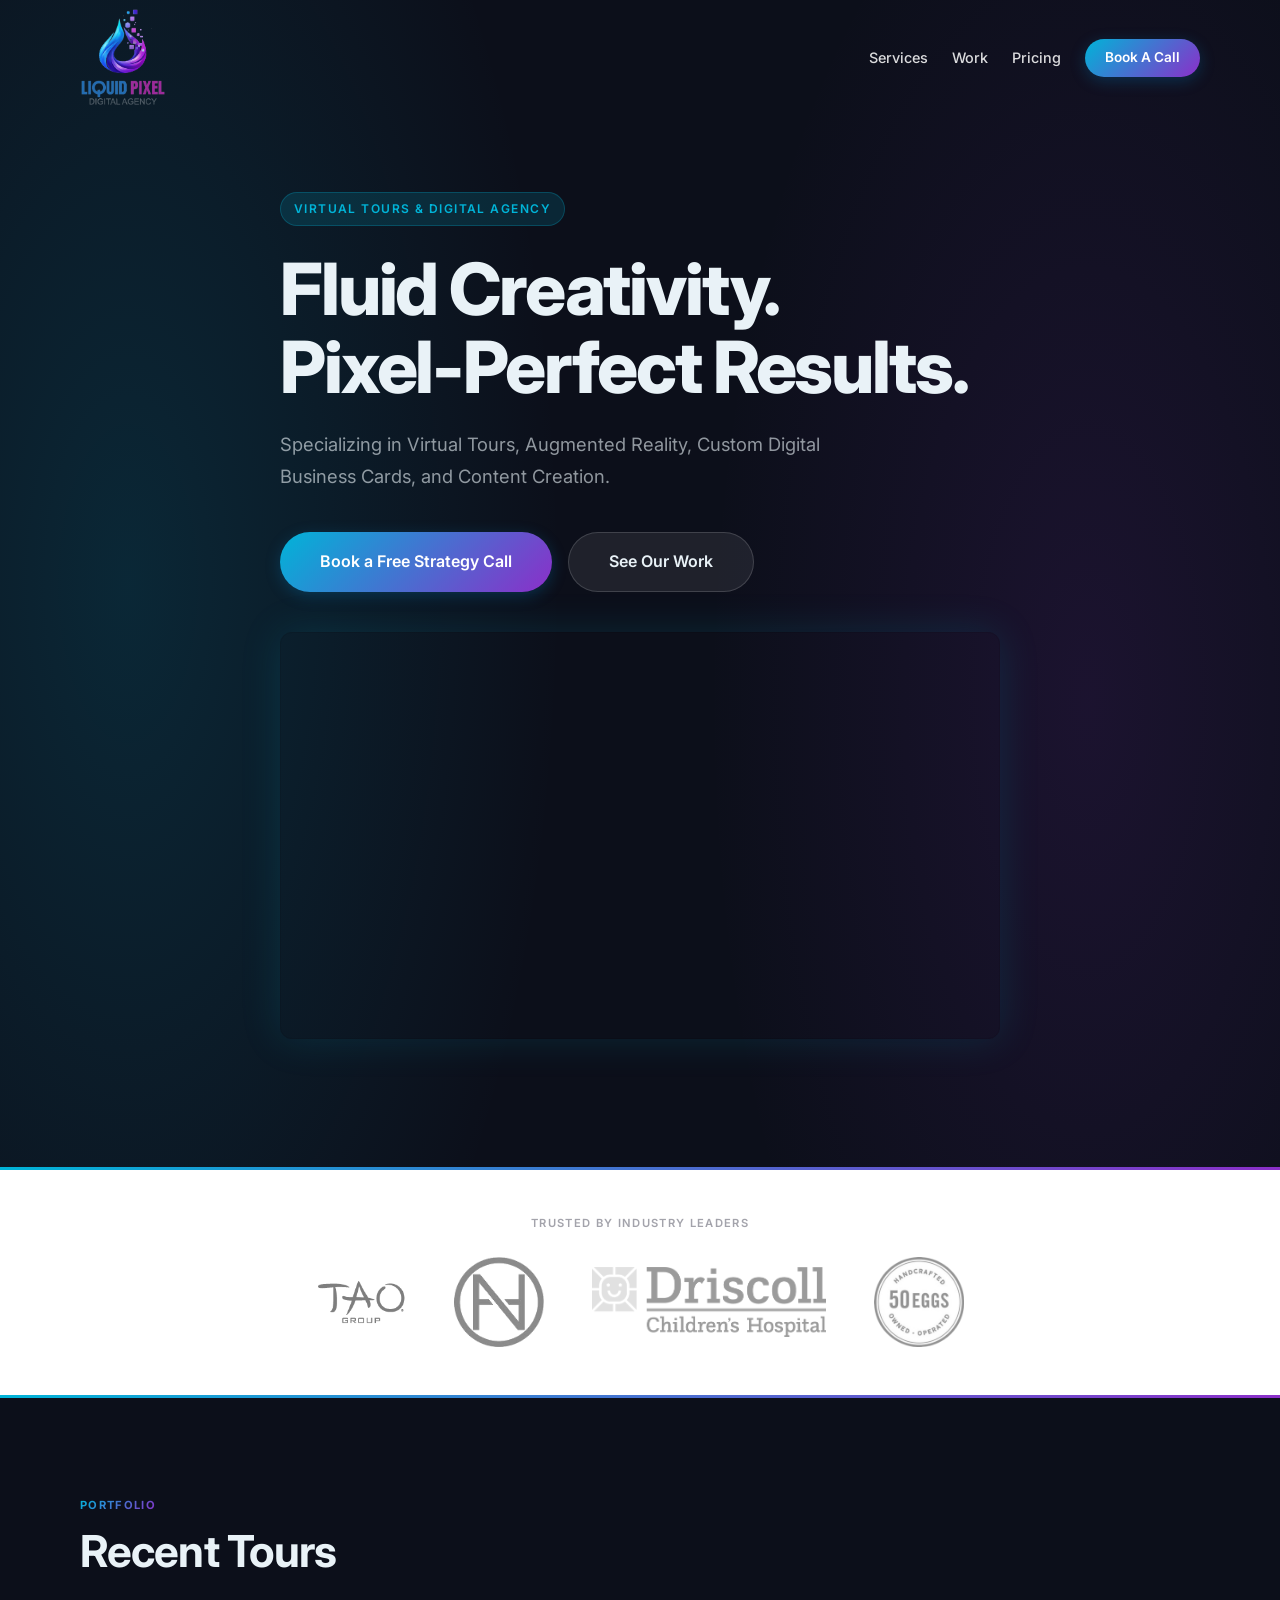
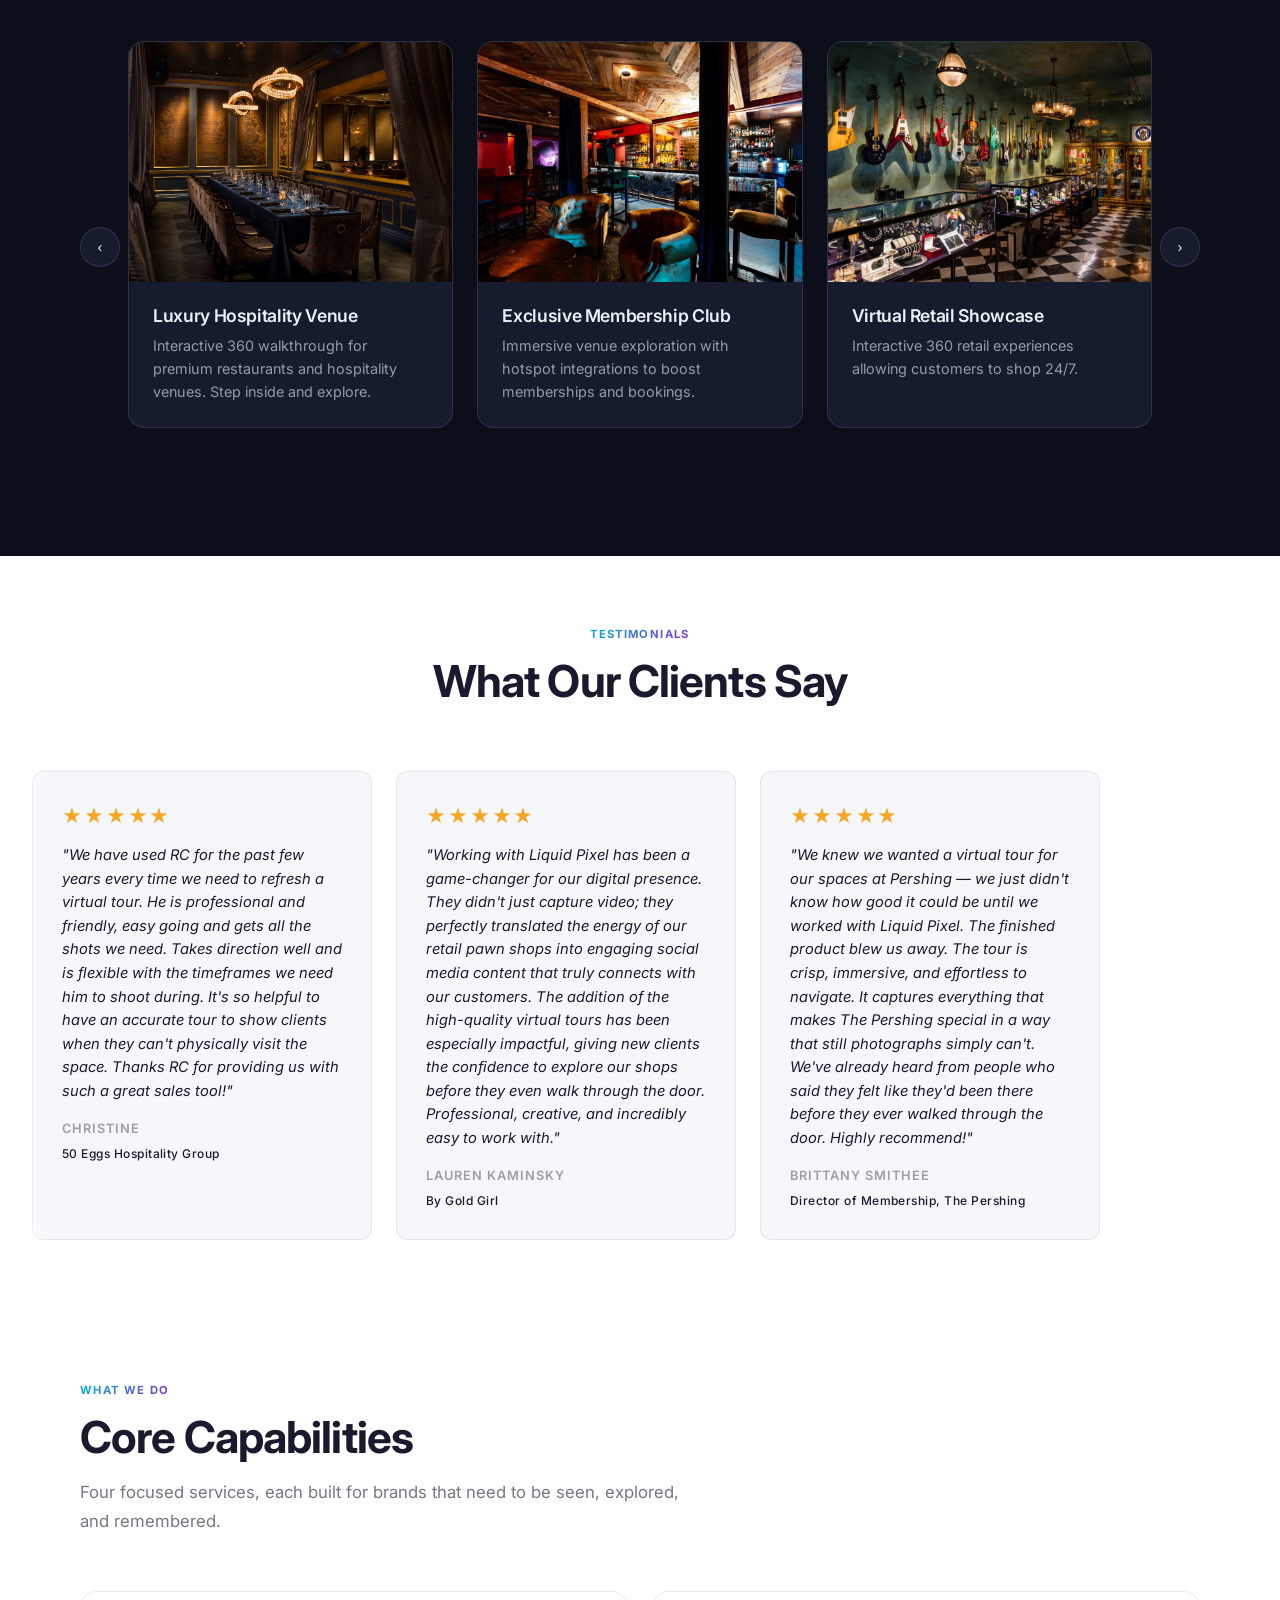
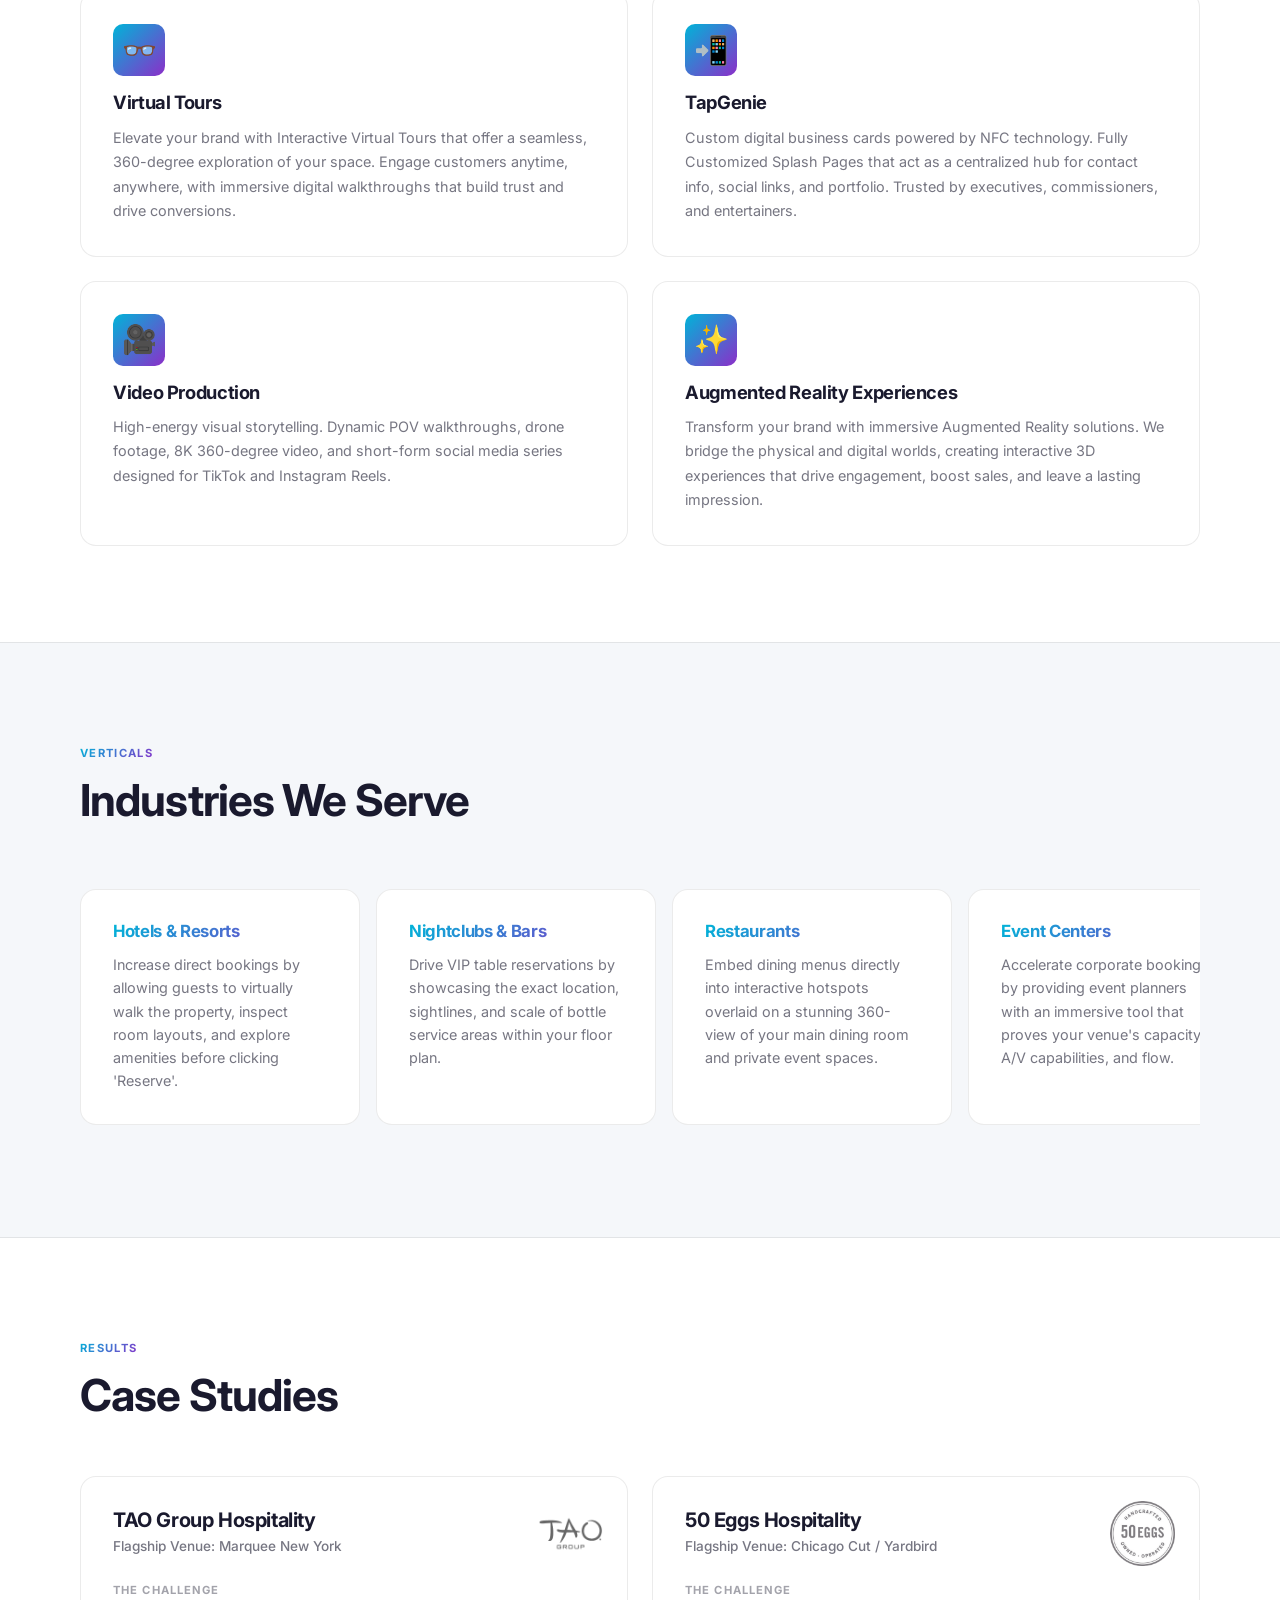
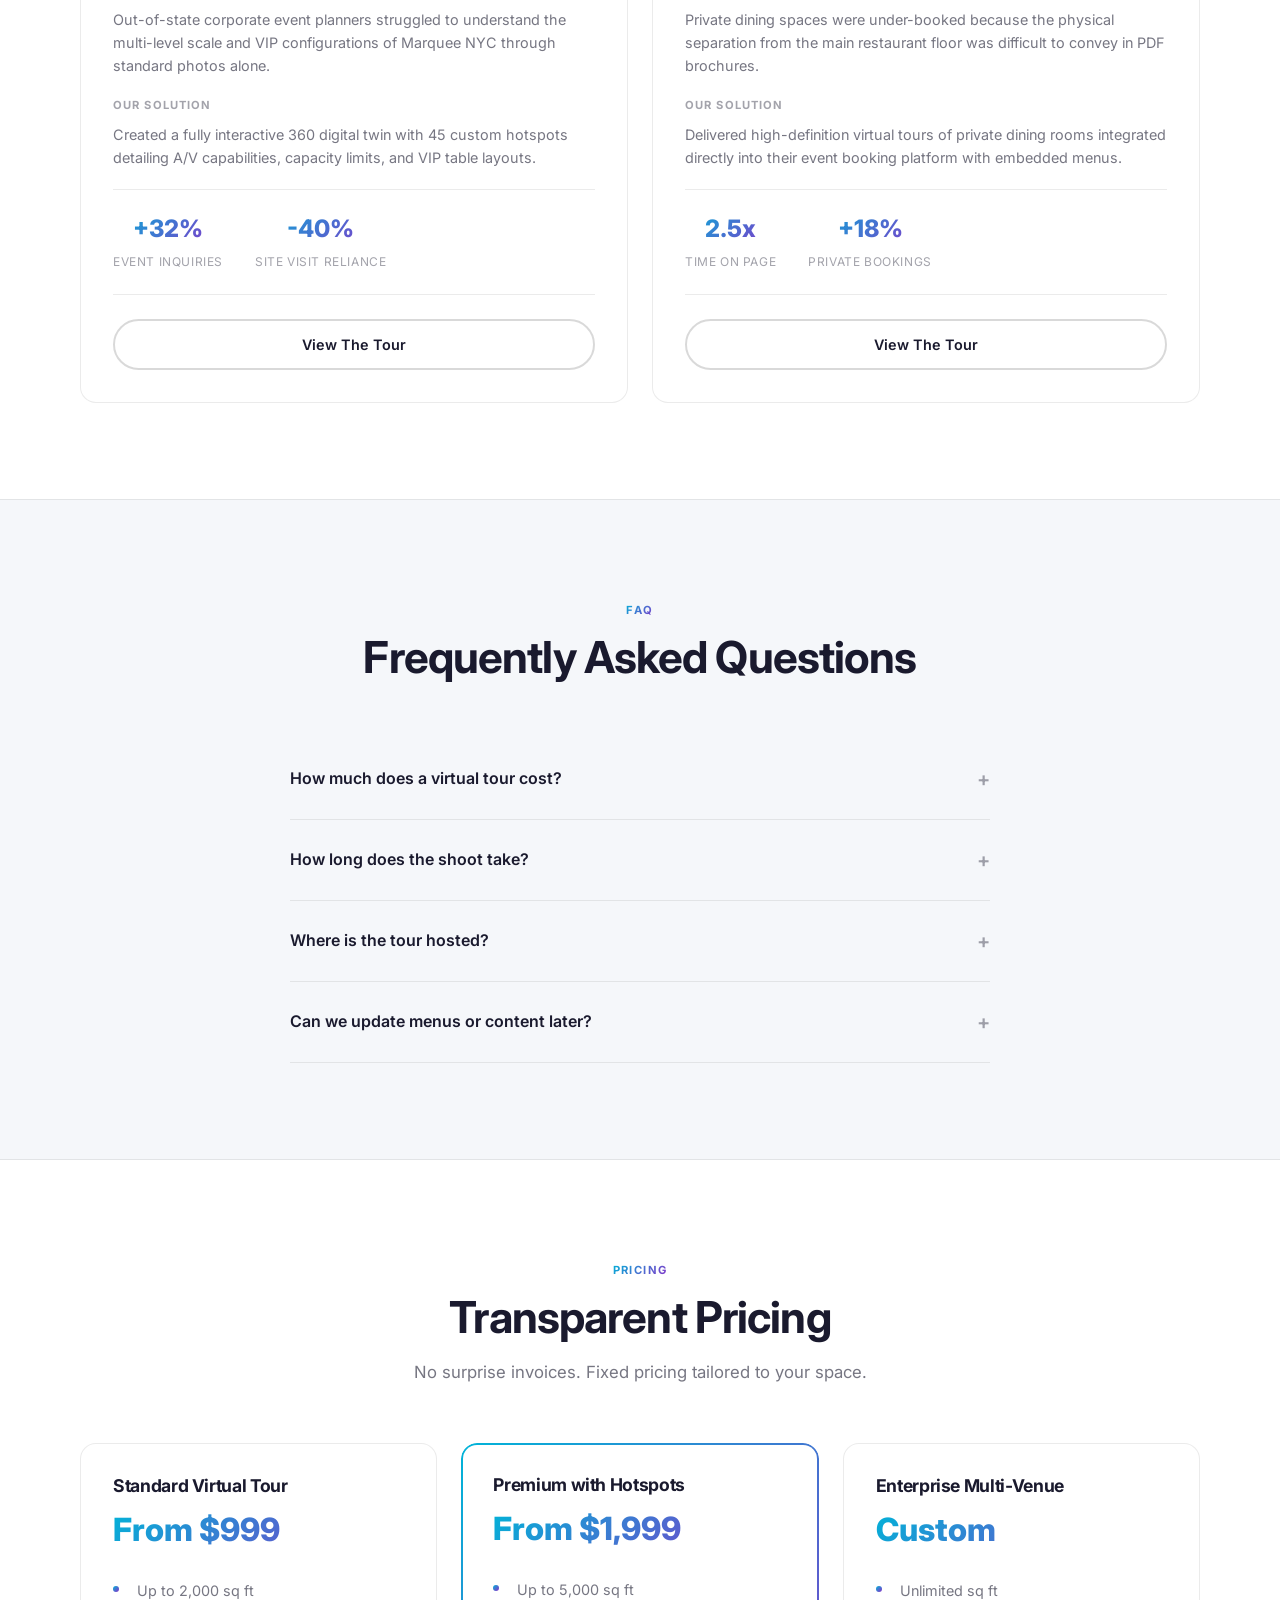
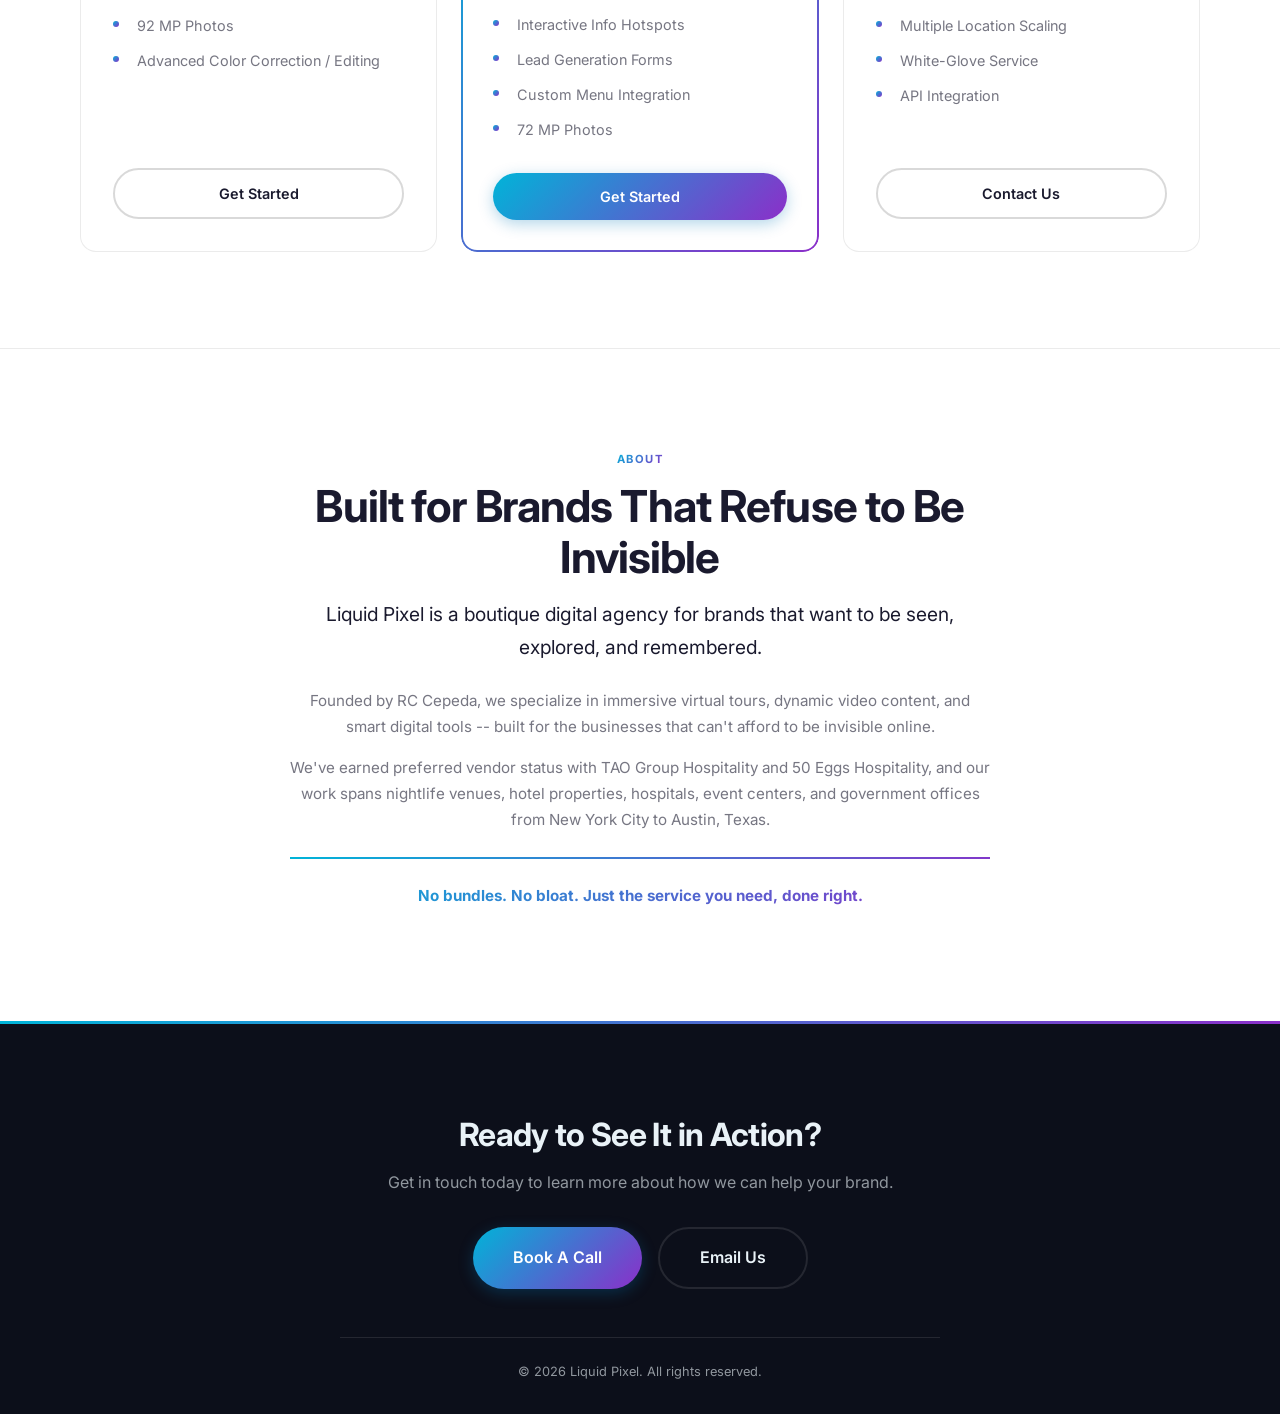
==== commit 103aef8f: "Update pricing cards: 92 MP photos on Standard, add 72 MP to Premium Co-Authored-By: Claude Opus 4.6" ====
--- a/index.html
+++ b/index.html
@@ -431,7 +431,7 @@
               <div class="pricing-amount">From $999</div>
               <ul class="feature-list">
                 <li>Up to 2,000 sq ft</li>
-                <li>4K Resolution Processing</li>
+                <li>92 MP Photos</li>
                 <li>Advanced Color Correction / Editing</li>
               </ul>
               <a href="#" onclick="Calendly.initPopupWidget({url: 'https://calendly.com/liquidpixeldigitalagency'}); return false;" class="btn btn-outline">
@@ -446,6 +446,7 @@
                 <li>Interactive Info Hotspots</li>
                 <li>Lead Generation Forms</li>
                 <li>Custom Menu Integration</li>
+                <li>72 MP Photos</li>
               </ul>
               <a href="#" onclick="Calendly.initPopupWidget({url: 'https://calendly.com/liquidpixeldigitalagency'}); return false;" class="btn btn-primary">
                 Get Started
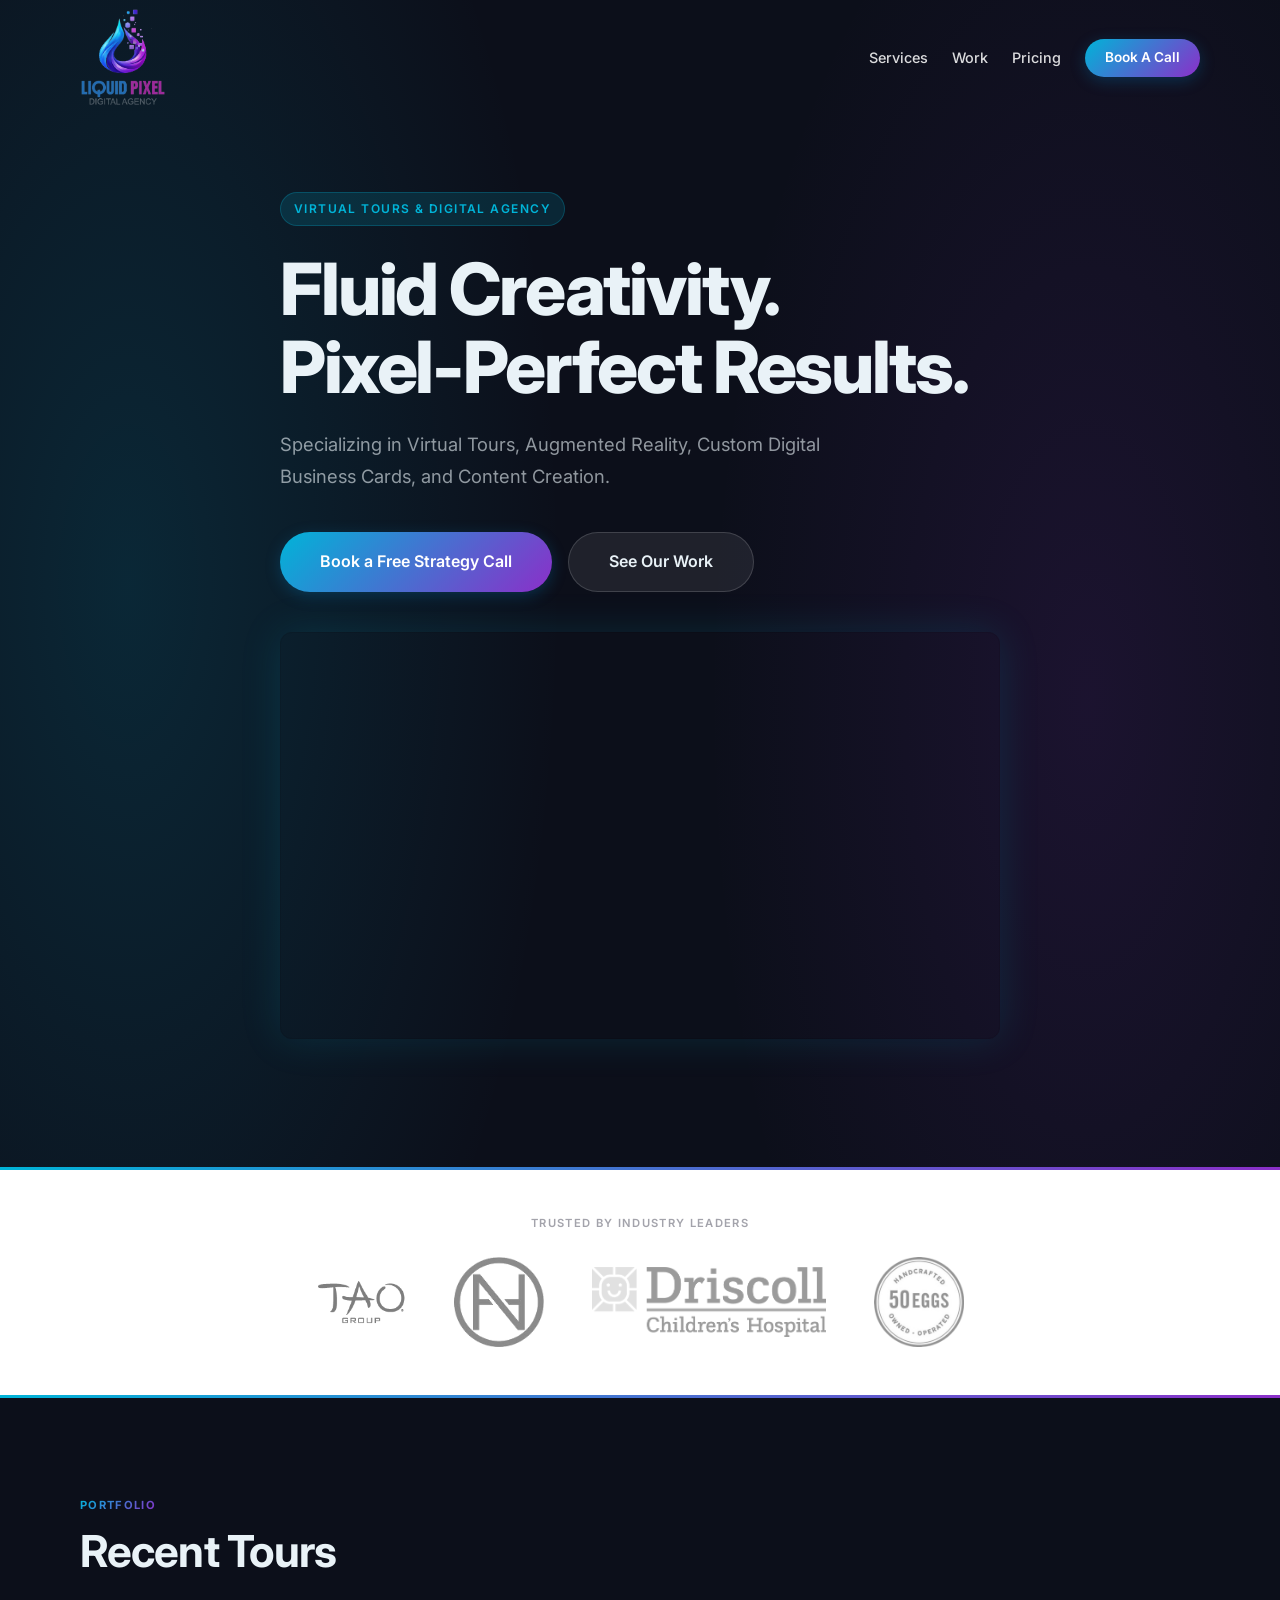
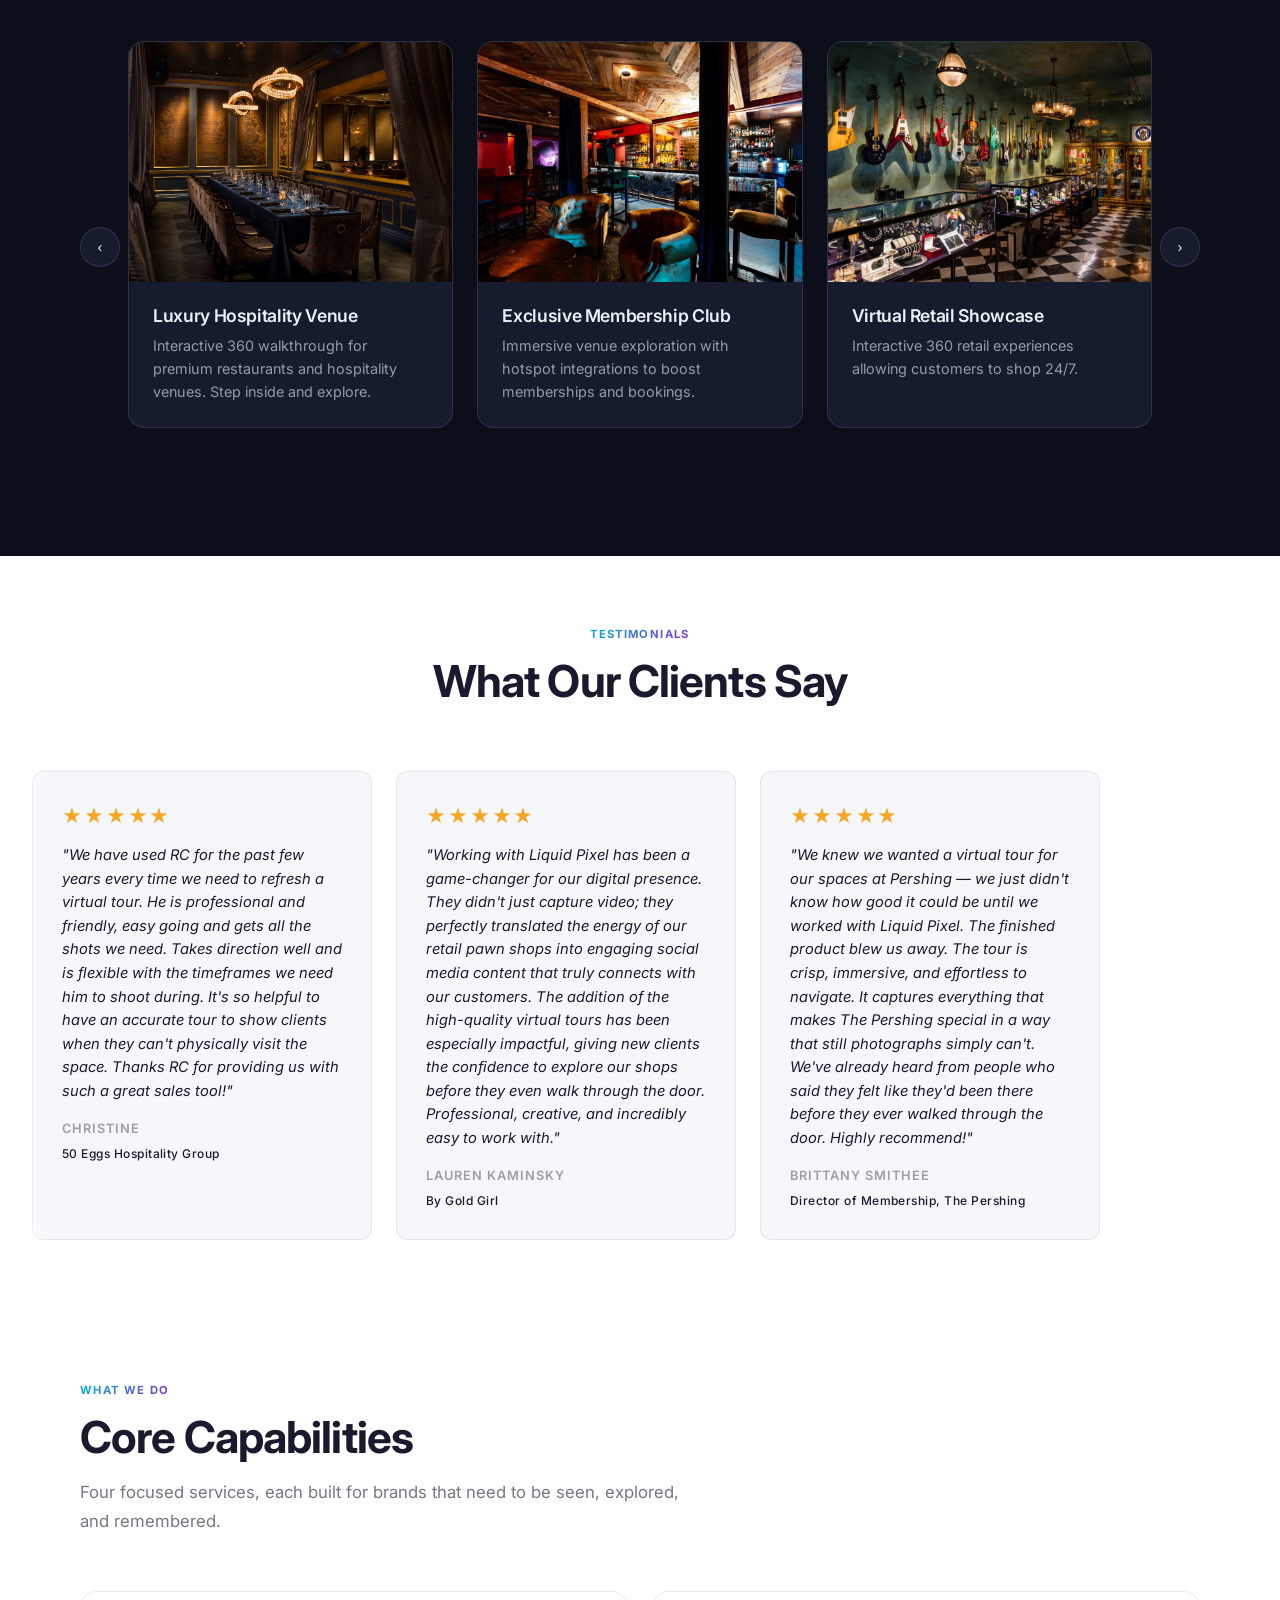
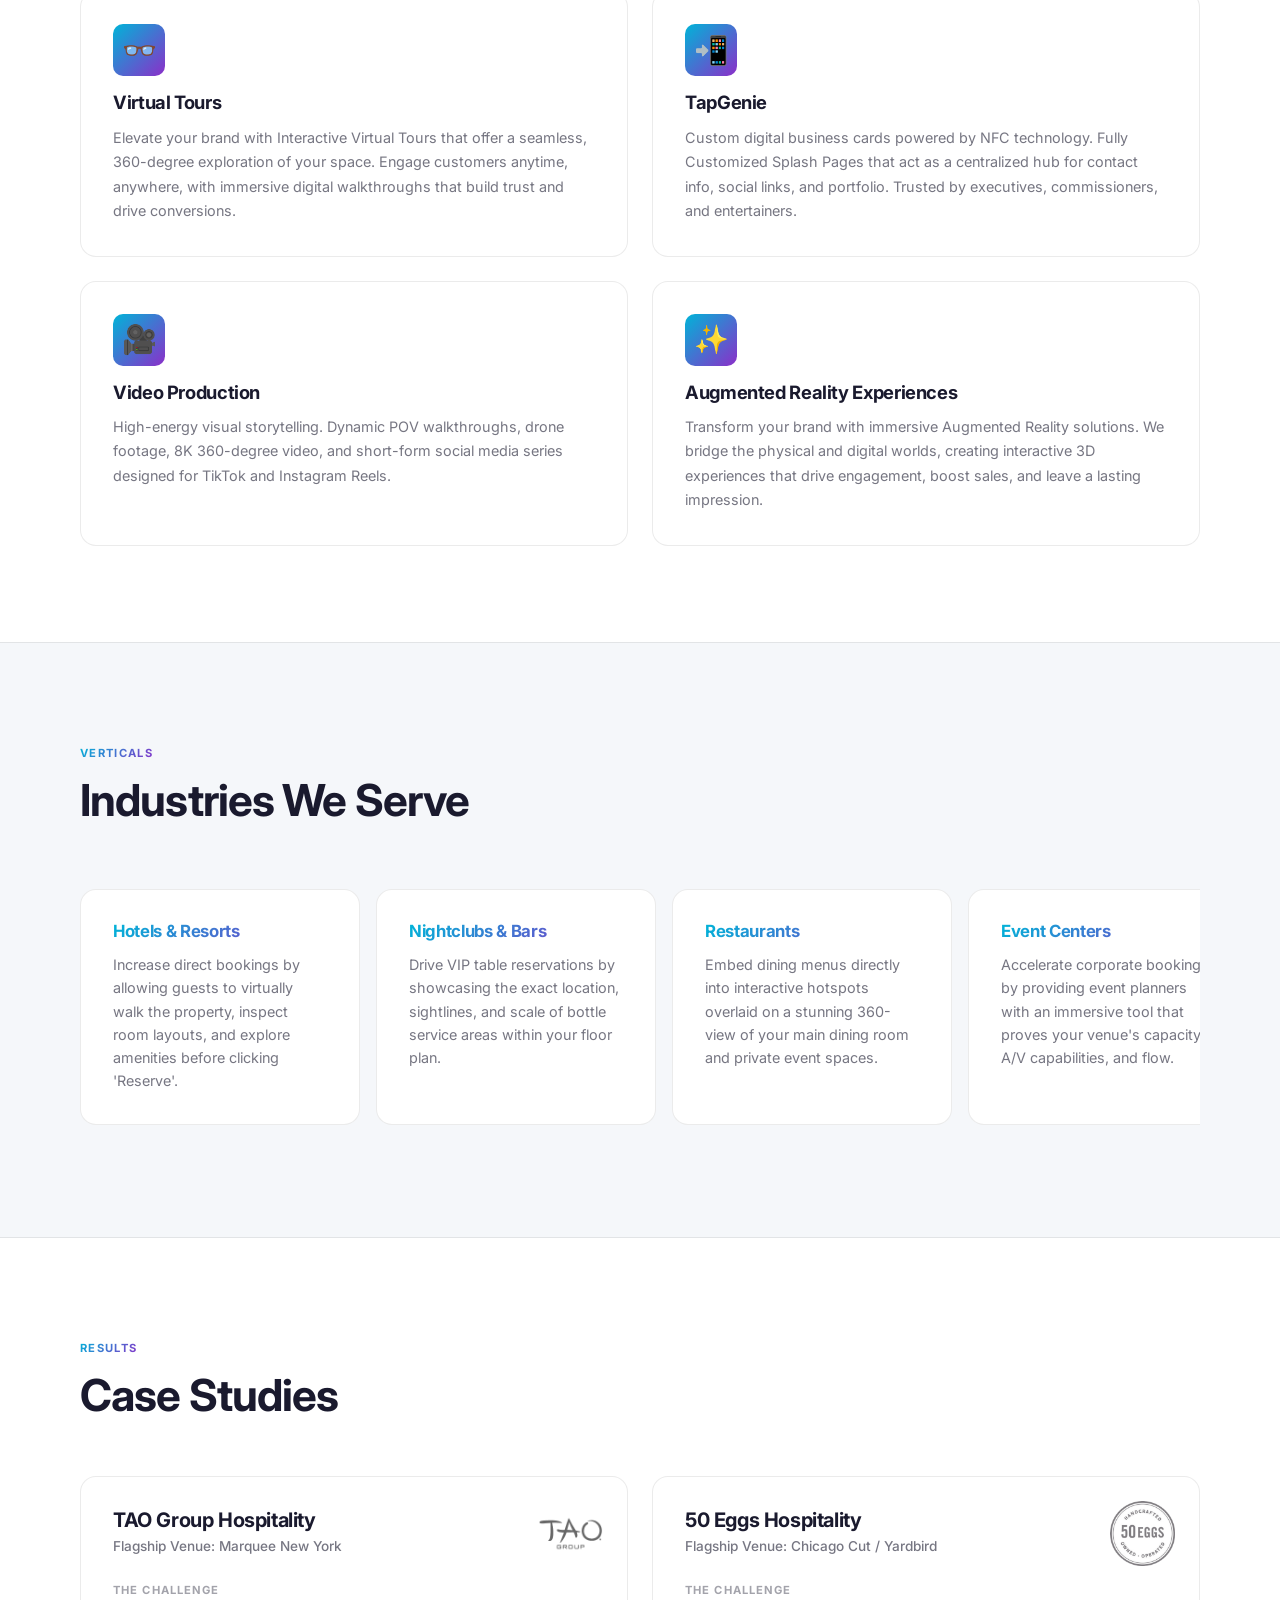
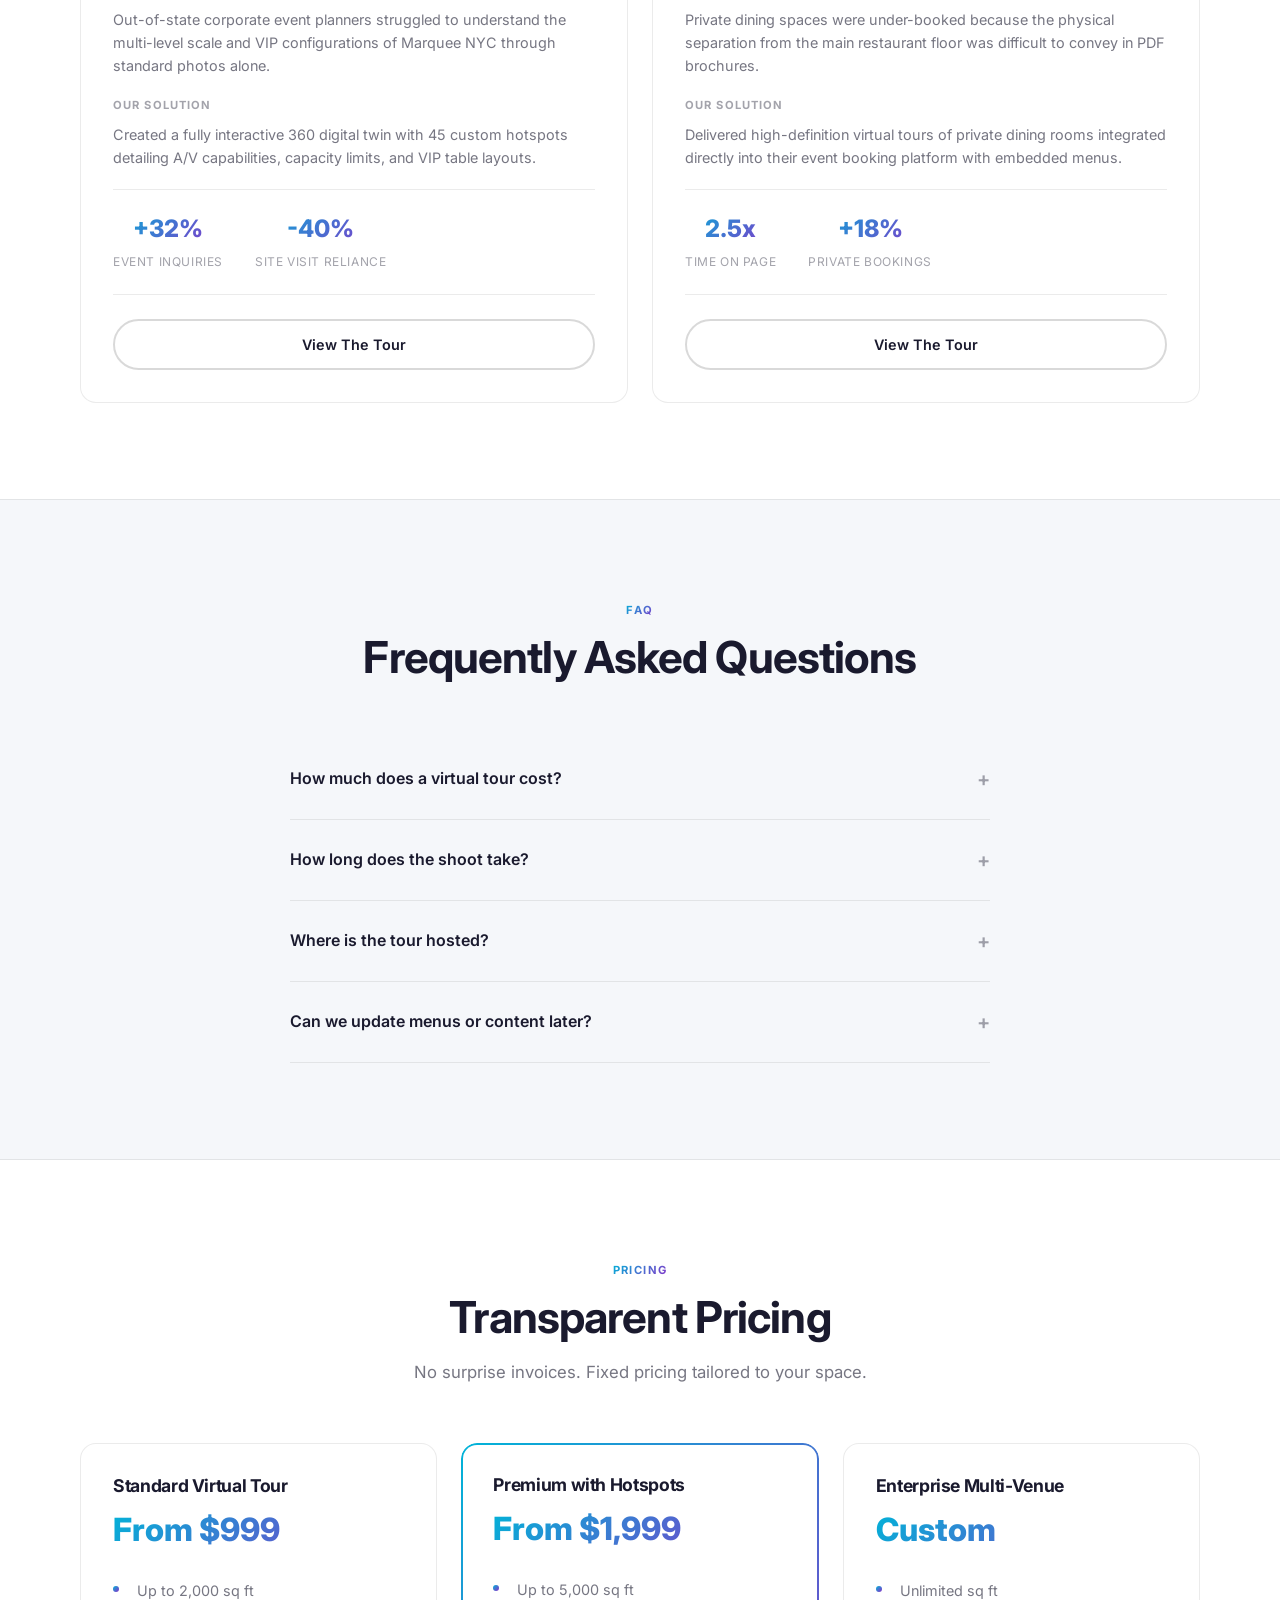
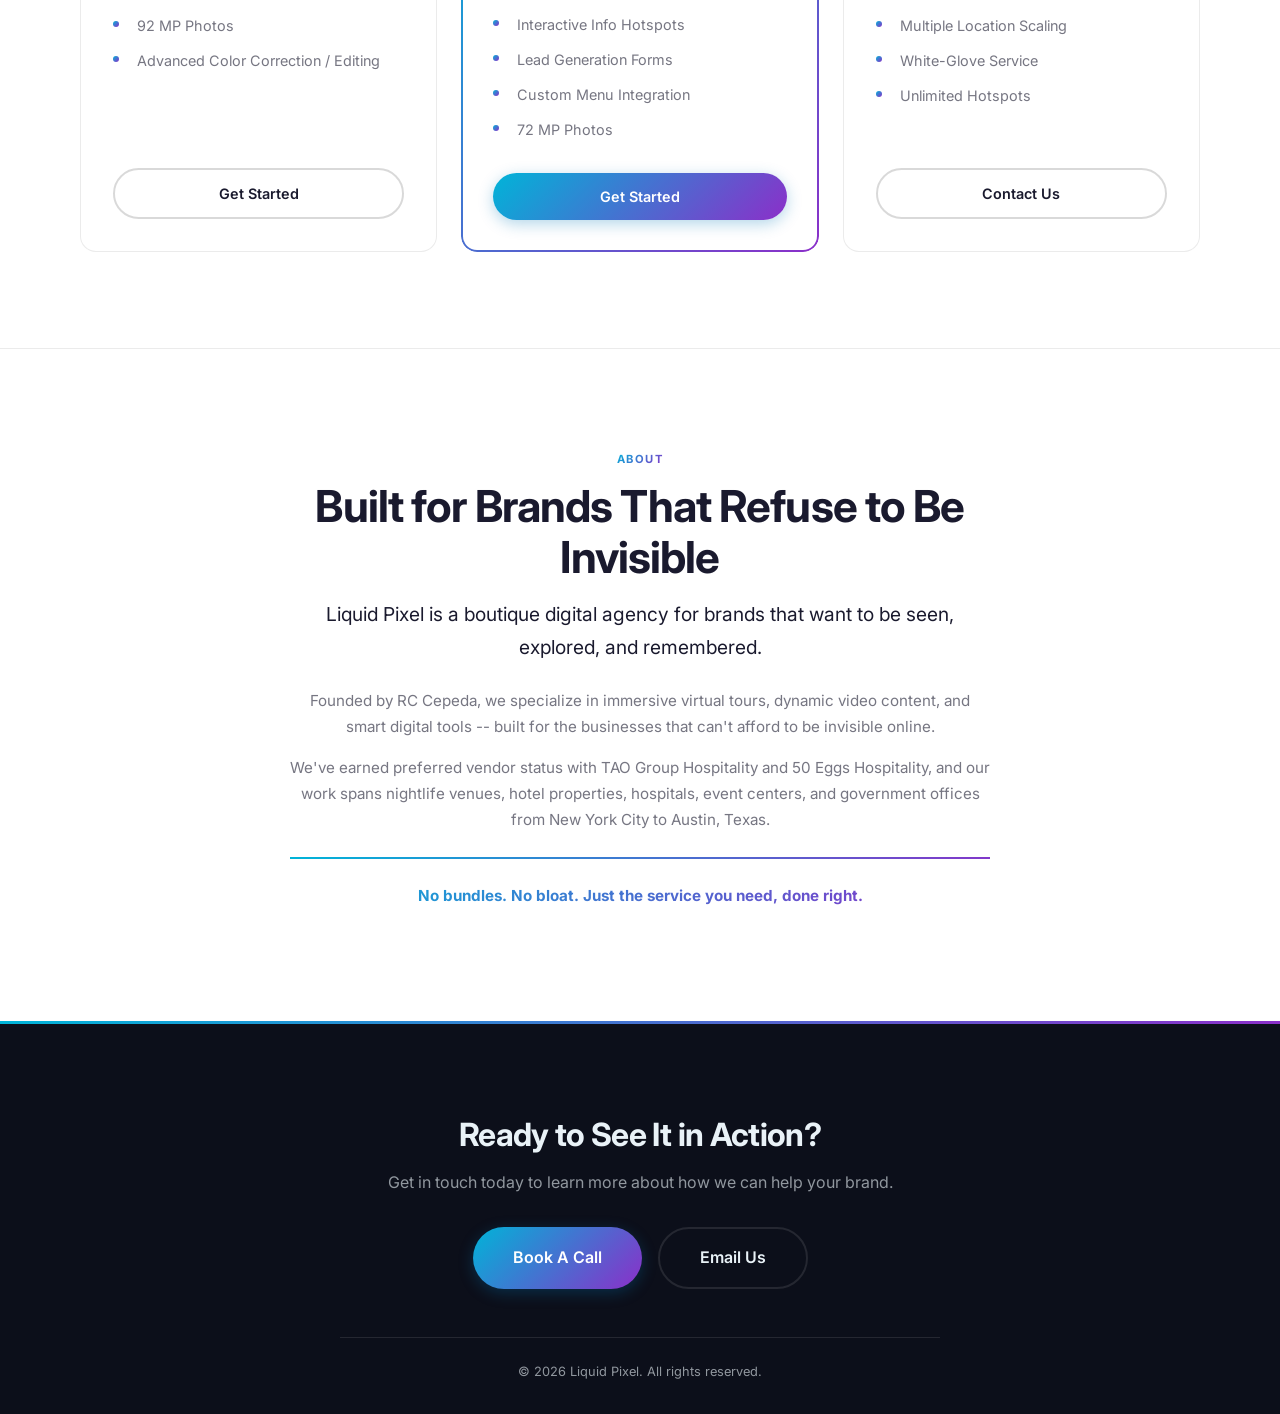
==== commit 210b9ca6: "Custom card: replace API Integration with Unlimited Hotspots Co-Authored-By: Claude Opus 4.6 (1M con" ====
--- a/index.html
+++ b/index.html
@@ -459,7 +459,7 @@
                 <li>Unlimited sq ft</li>
                 <li>Multiple Location Scaling</li>
                 <li>White-Glove Service</li>
-                <li>API Integration</li>
+                <li>Unlimited Hotspots</li>
               </ul>
               <a href="#" onclick="Calendly.initPopupWidget({url: 'https://calendly.com/liquidpixeldigitalagency'}); return false;" class="btn btn-outline">
                 Contact Us
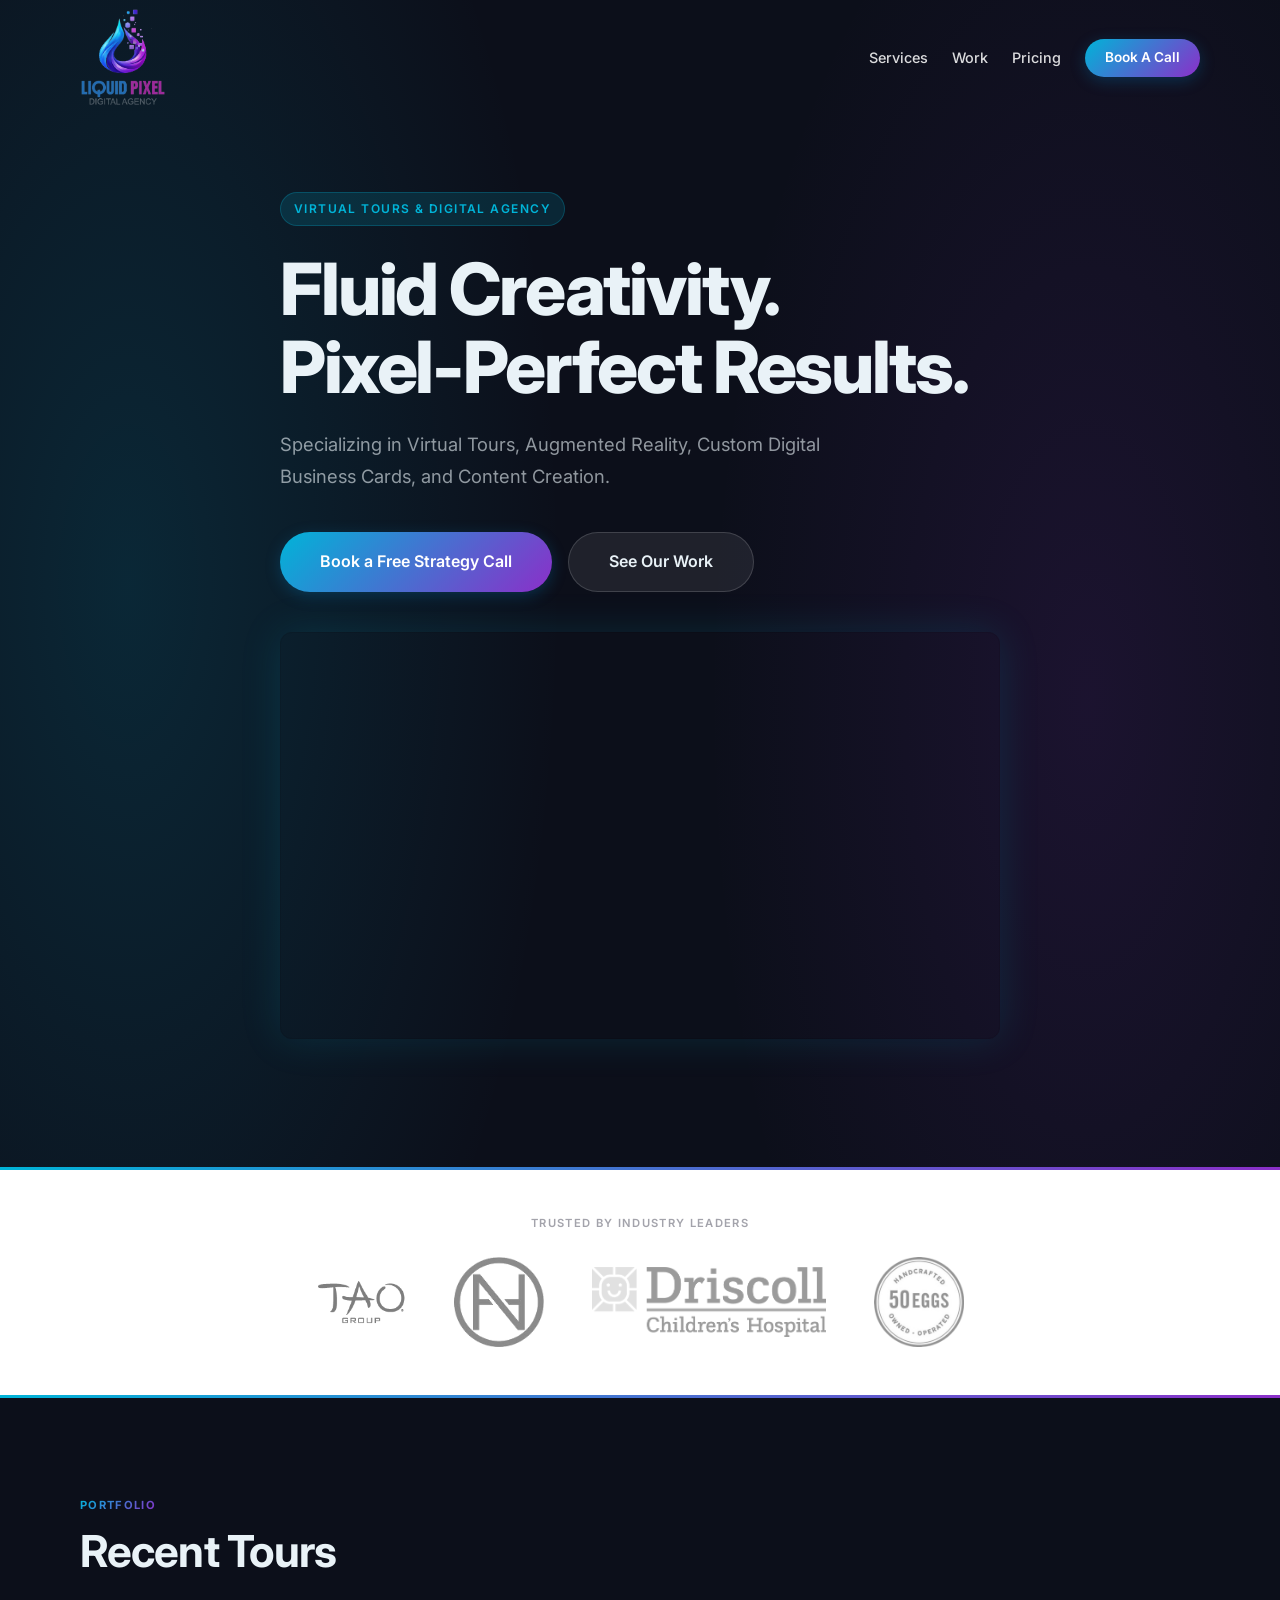
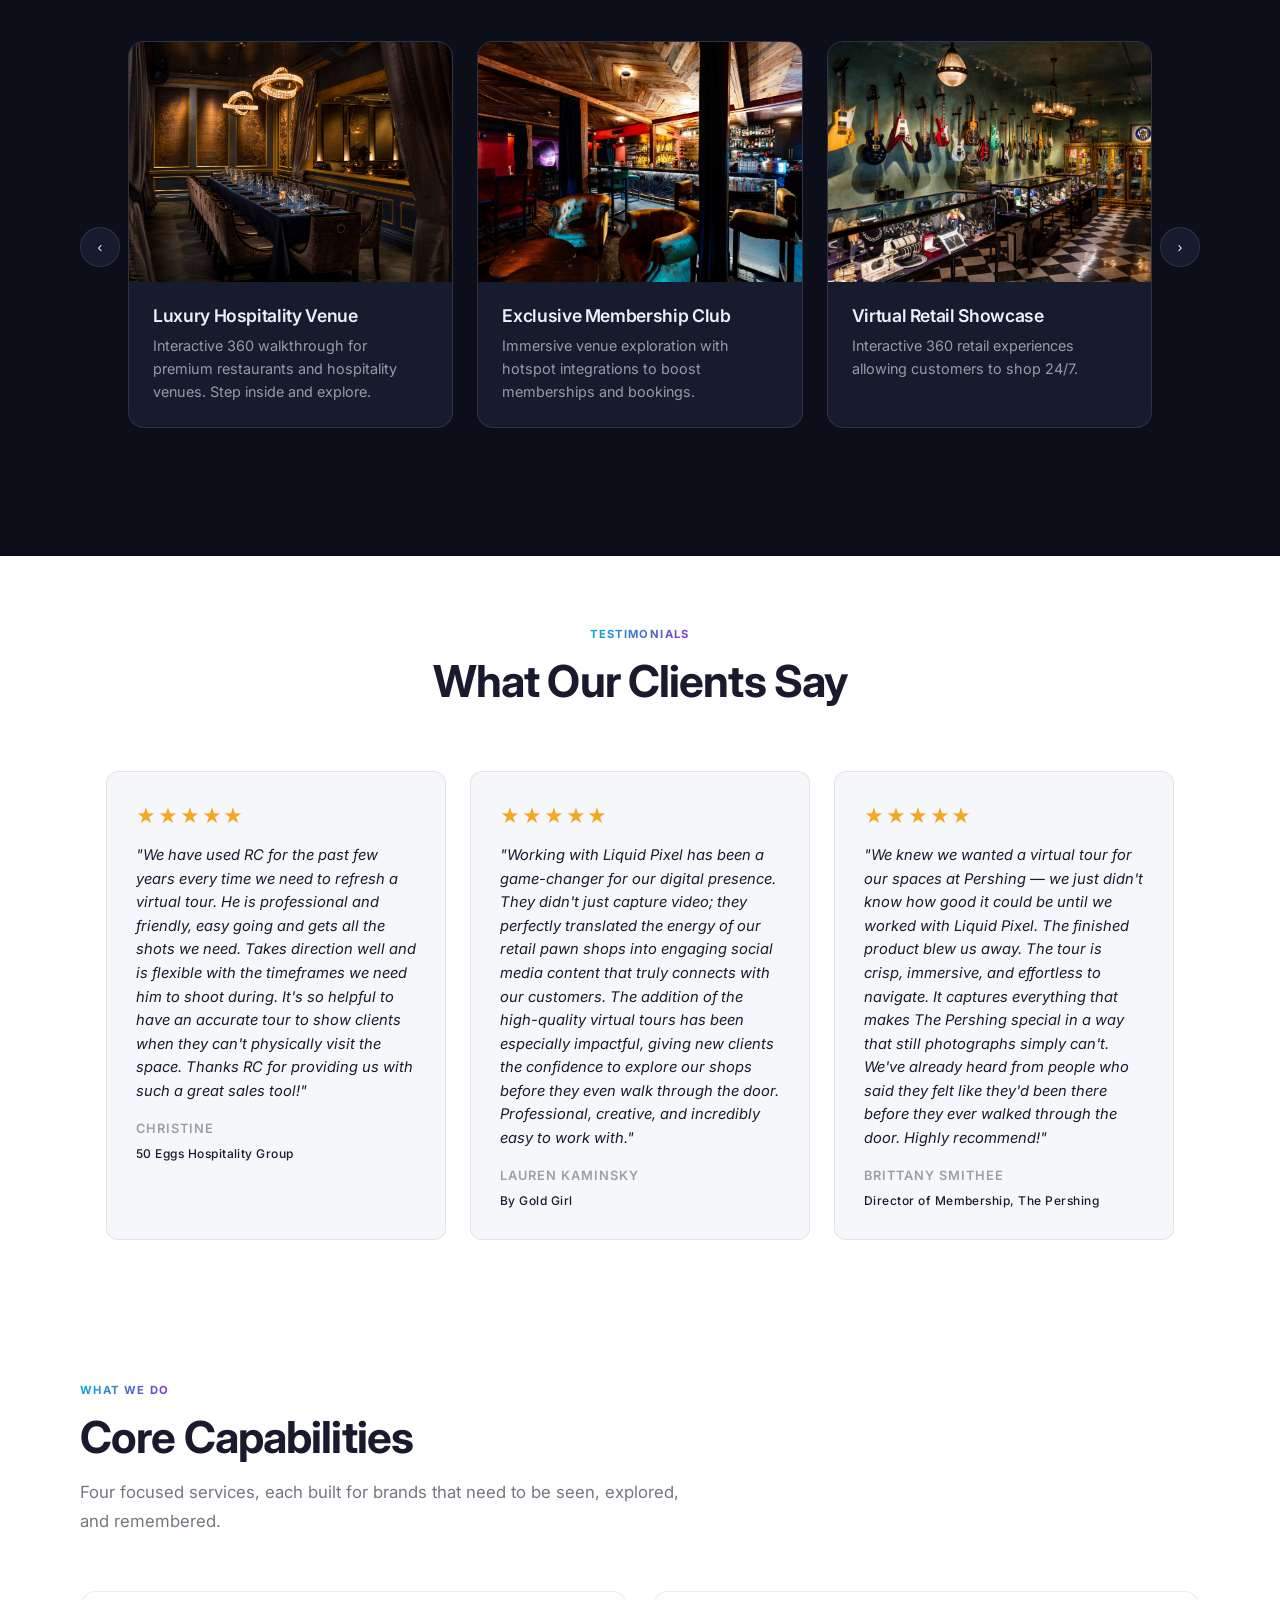
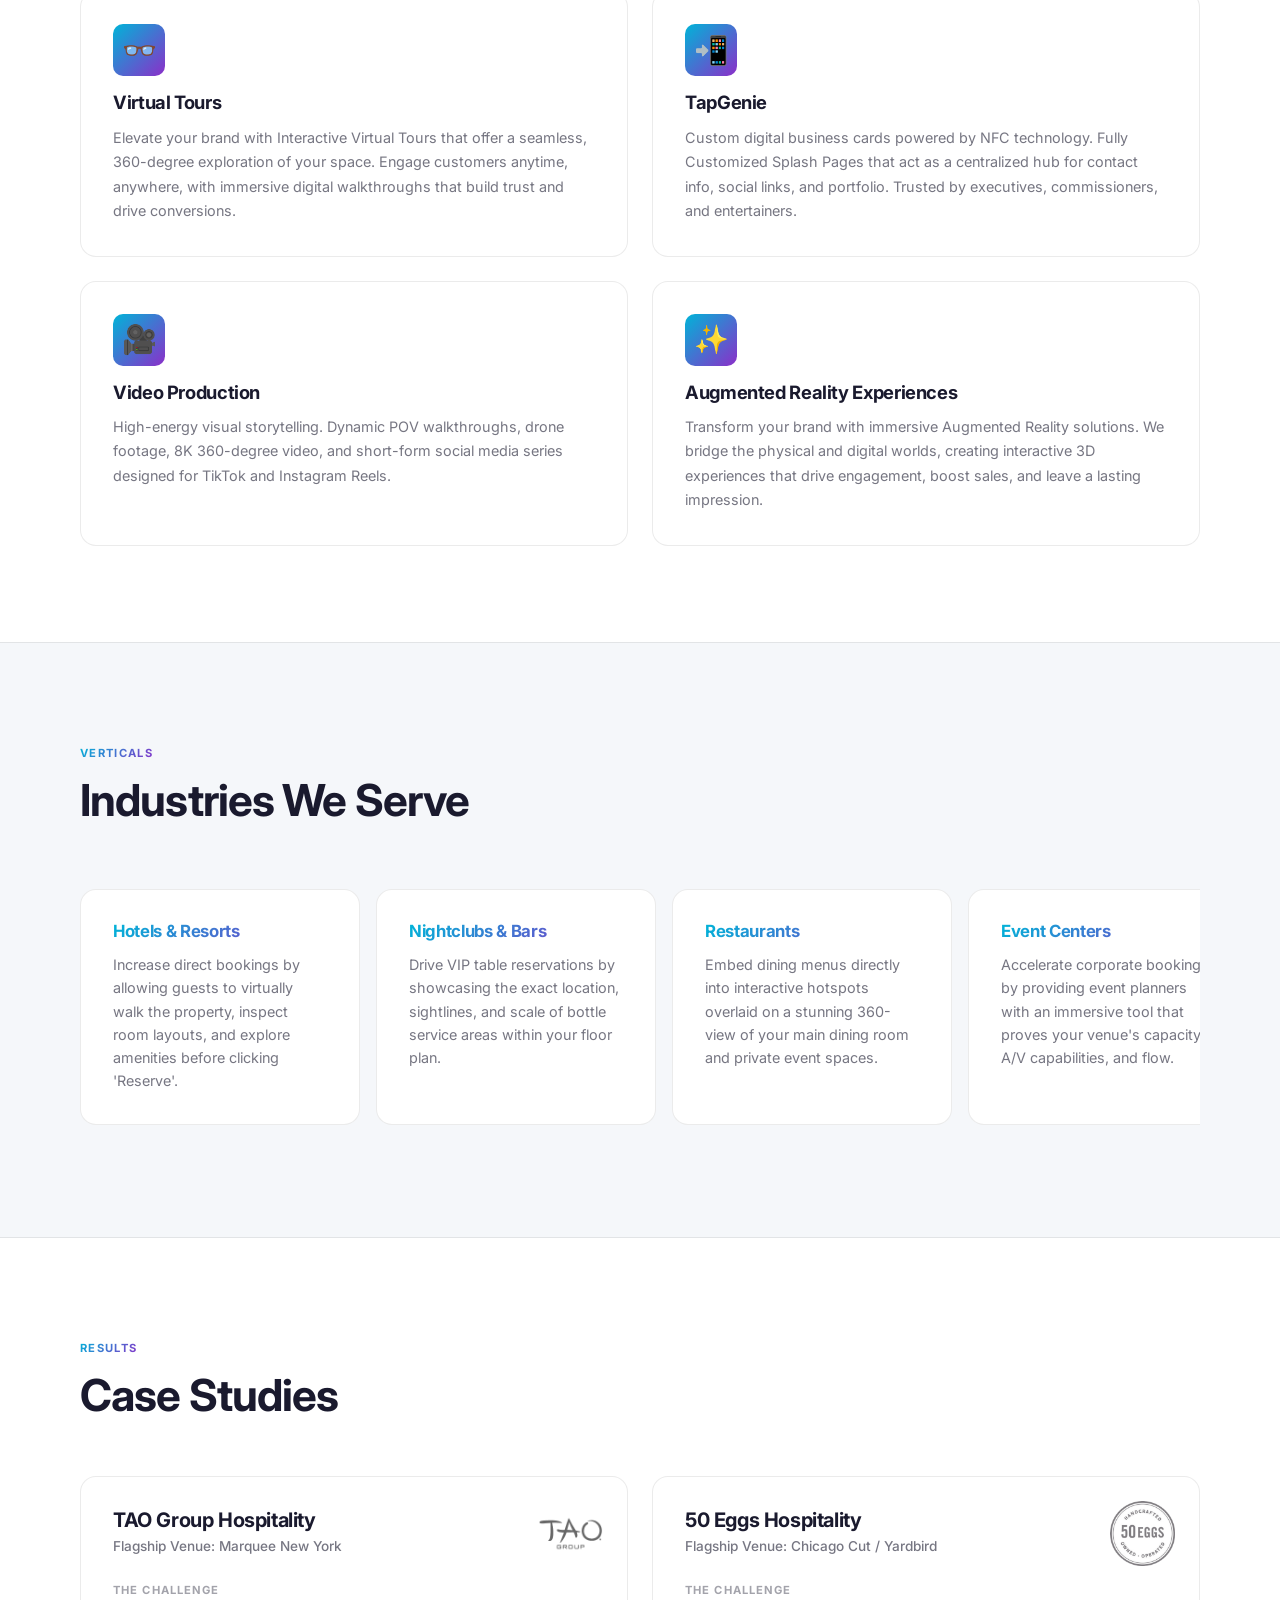
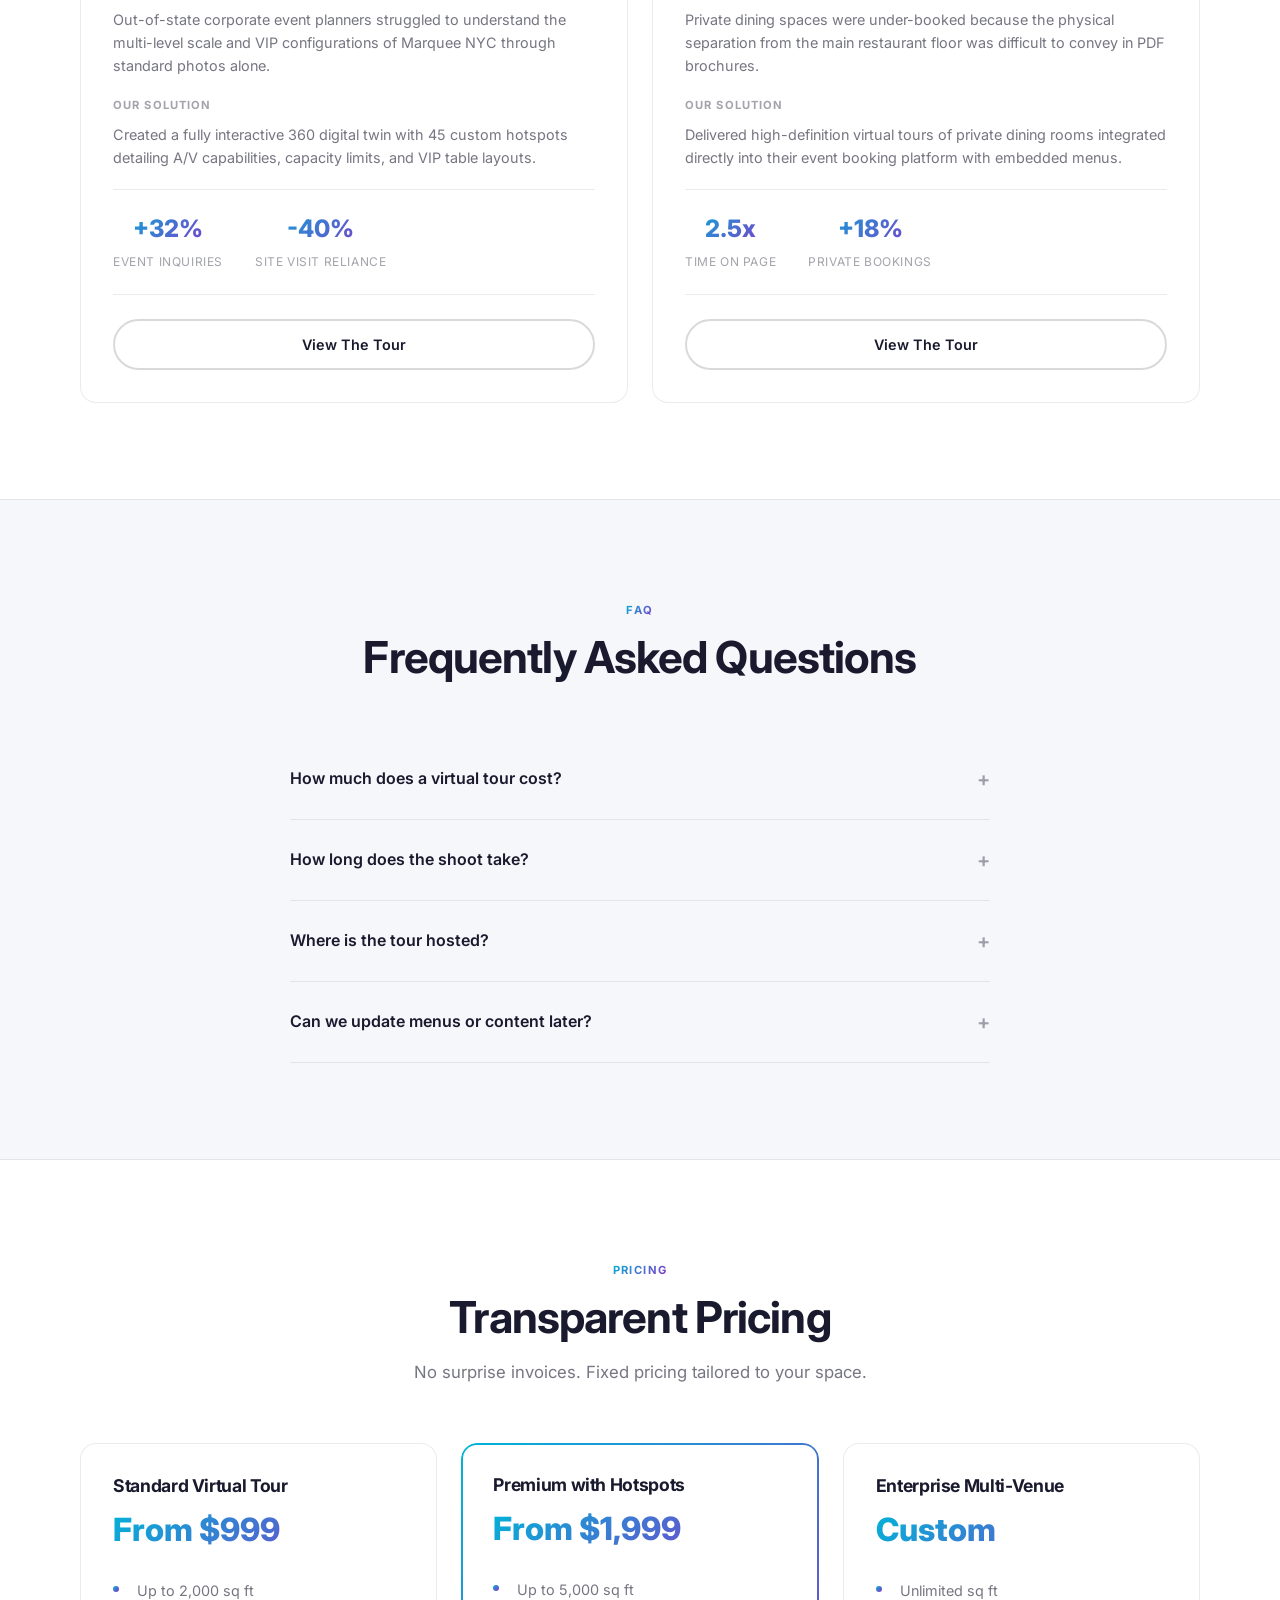
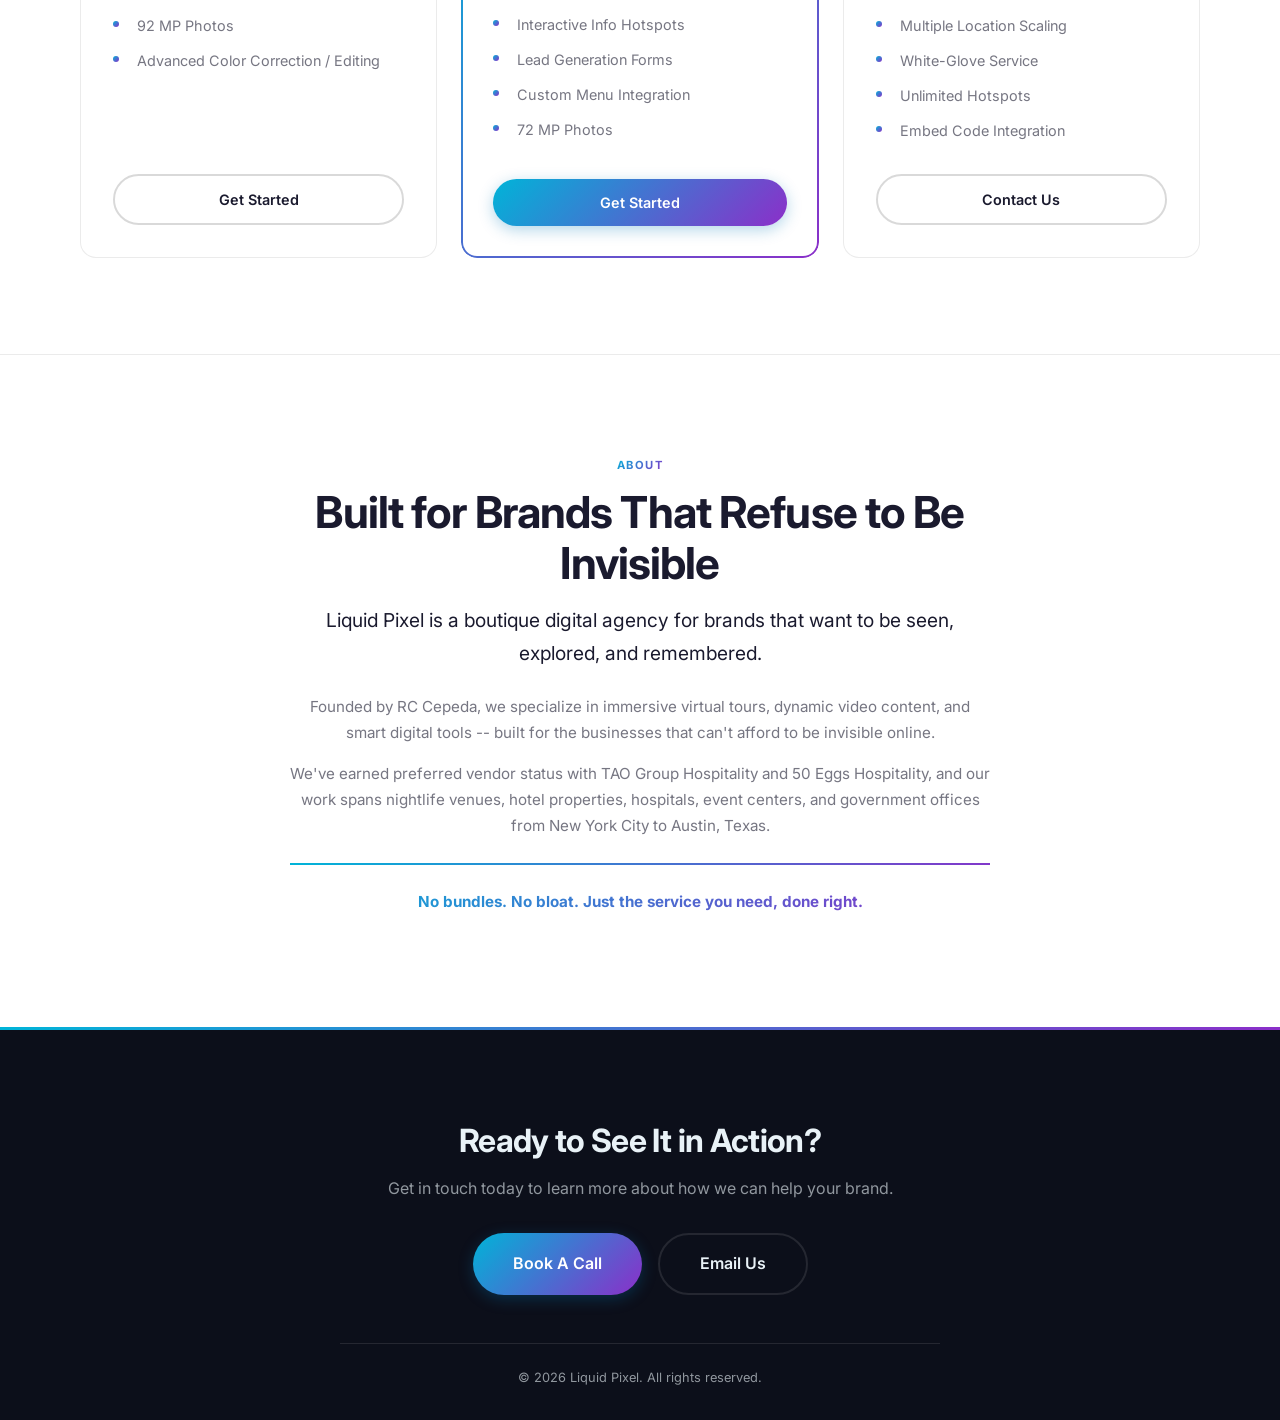
==== commit 2b33e956: "Custom card: add Embed Code Integration alongside Unlimited Hotspots Co-Authored-By: Claude Opus 4.6" ====
--- a/index.html
+++ b/index.html
@@ -460,6 +460,7 @@
                 <li>Multiple Location Scaling</li>
                 <li>White-Glove Service</li>
                 <li>Unlimited Hotspots</li>
+                <li>Embed Code Integration</li>
               </ul>
               <a href="#" onclick="Calendly.initPopupWidget({url: 'https://calendly.com/liquidpixeldigitalagency'}); return false;" class="btn btn-outline">
                 Contact Us
--- a/styles.css
+++ b/styles.css
@@ -1209,13 +1209,8 @@
 .reviews-track {
   display: flex;
   gap: 1.5rem;
-  animation: marquee-scroll 45s linear infinite;
-  width: max-content;
+  justify-content: center;
   padding: 0.5rem 2rem;
-}
-
-.reviews-track:hover {
-  animation-play-state: paused;
 }
 
 .review-card {
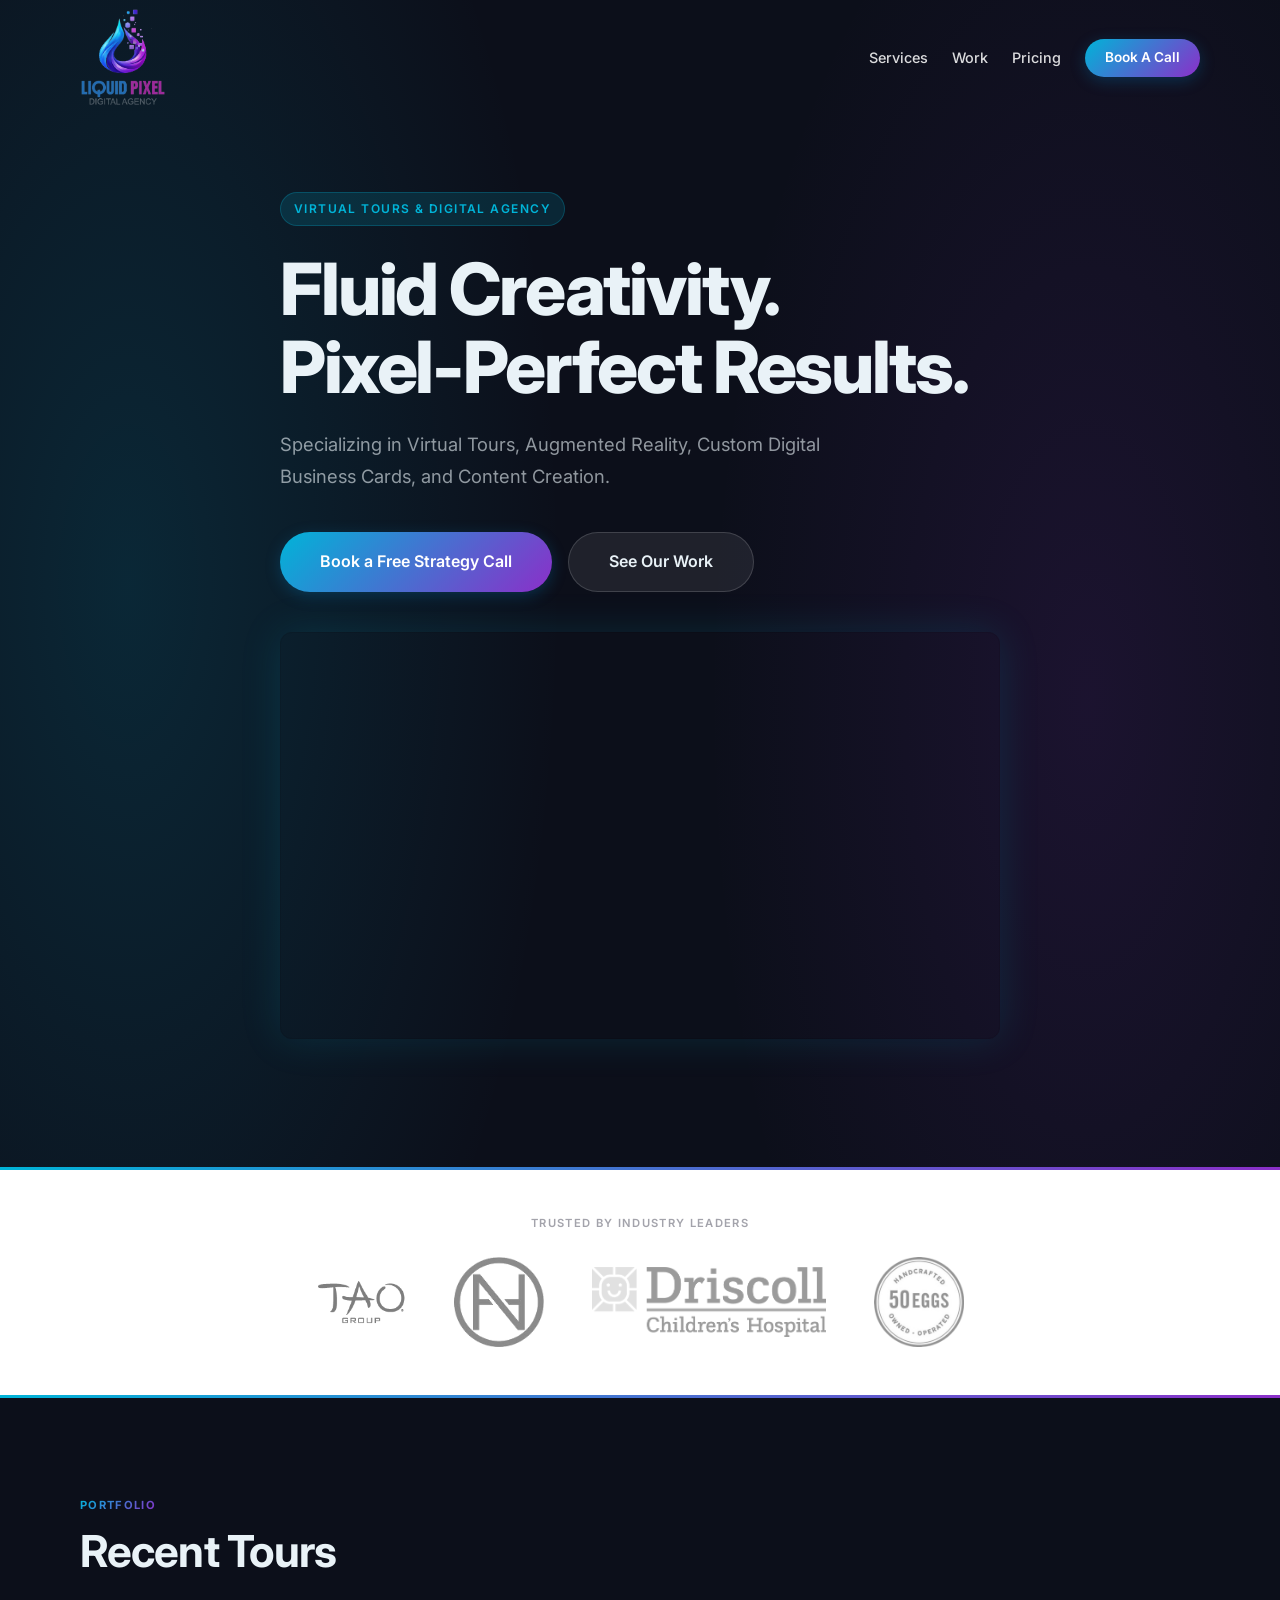
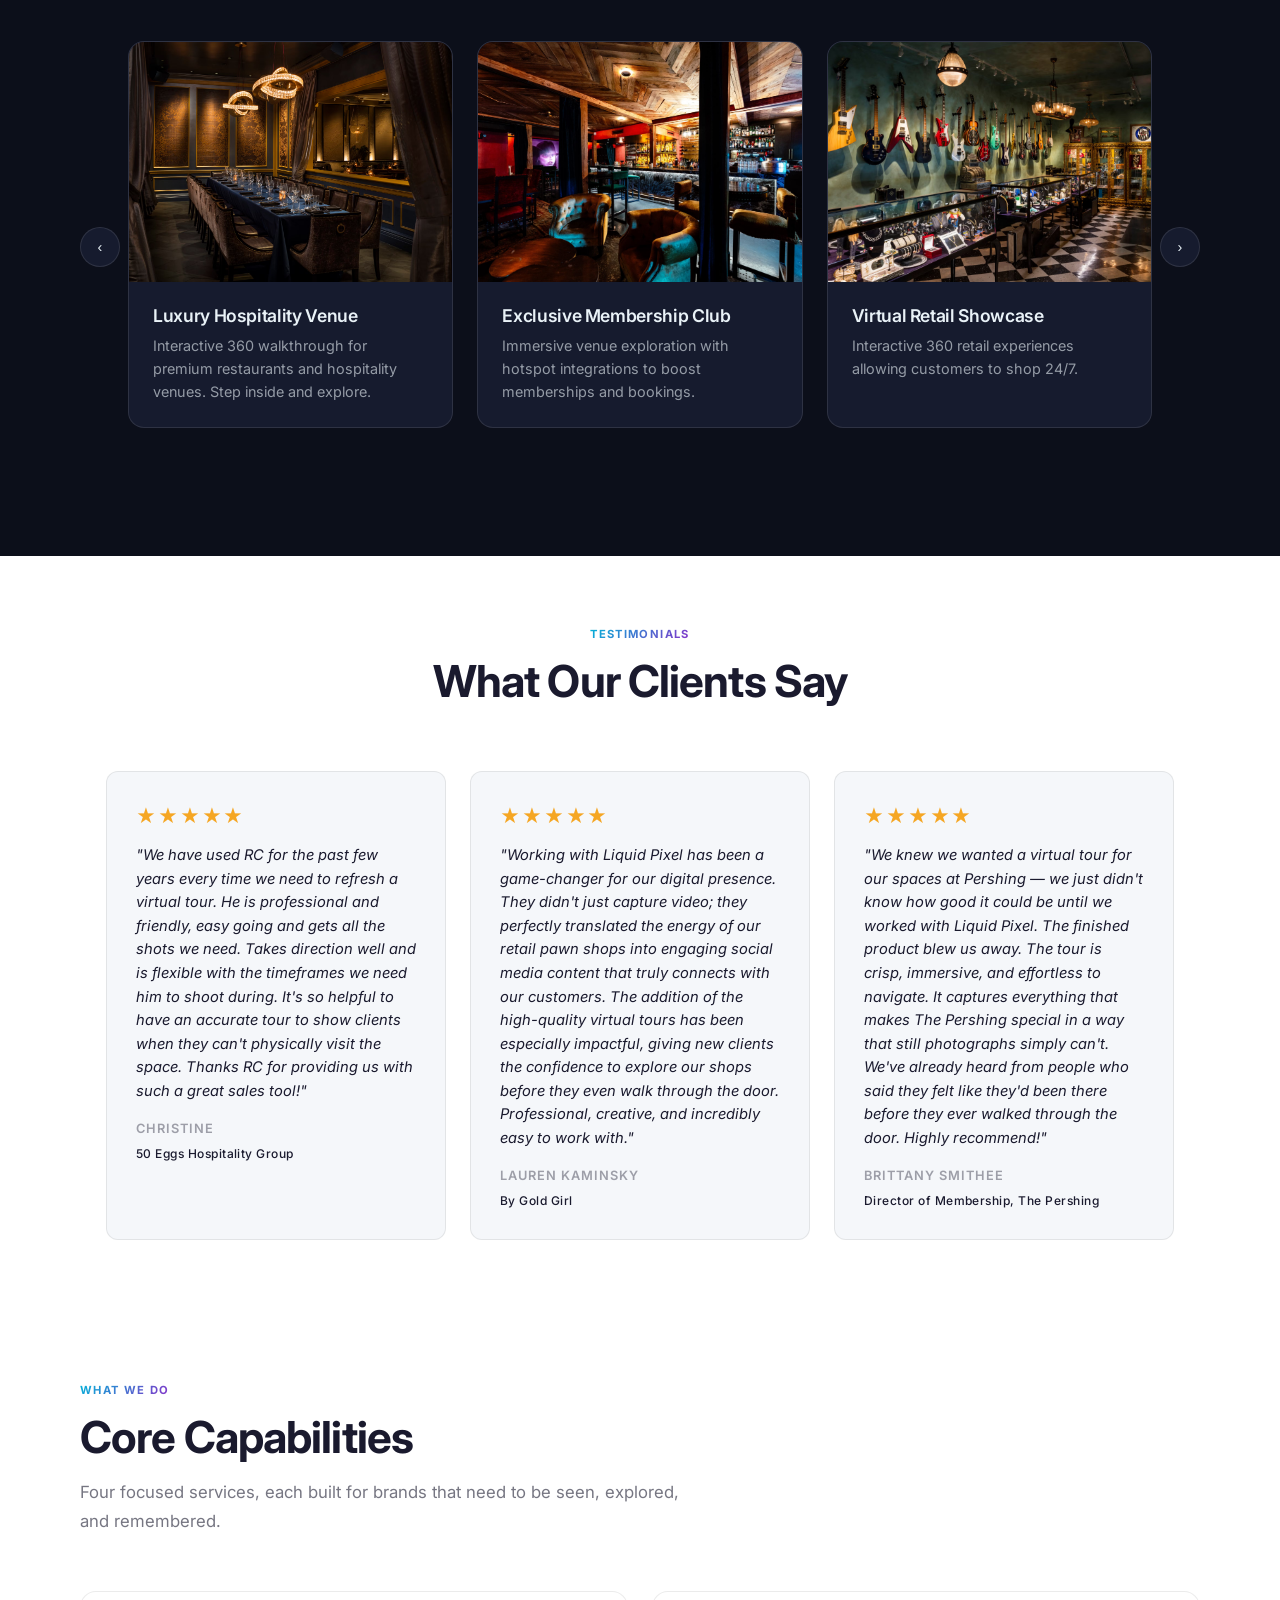
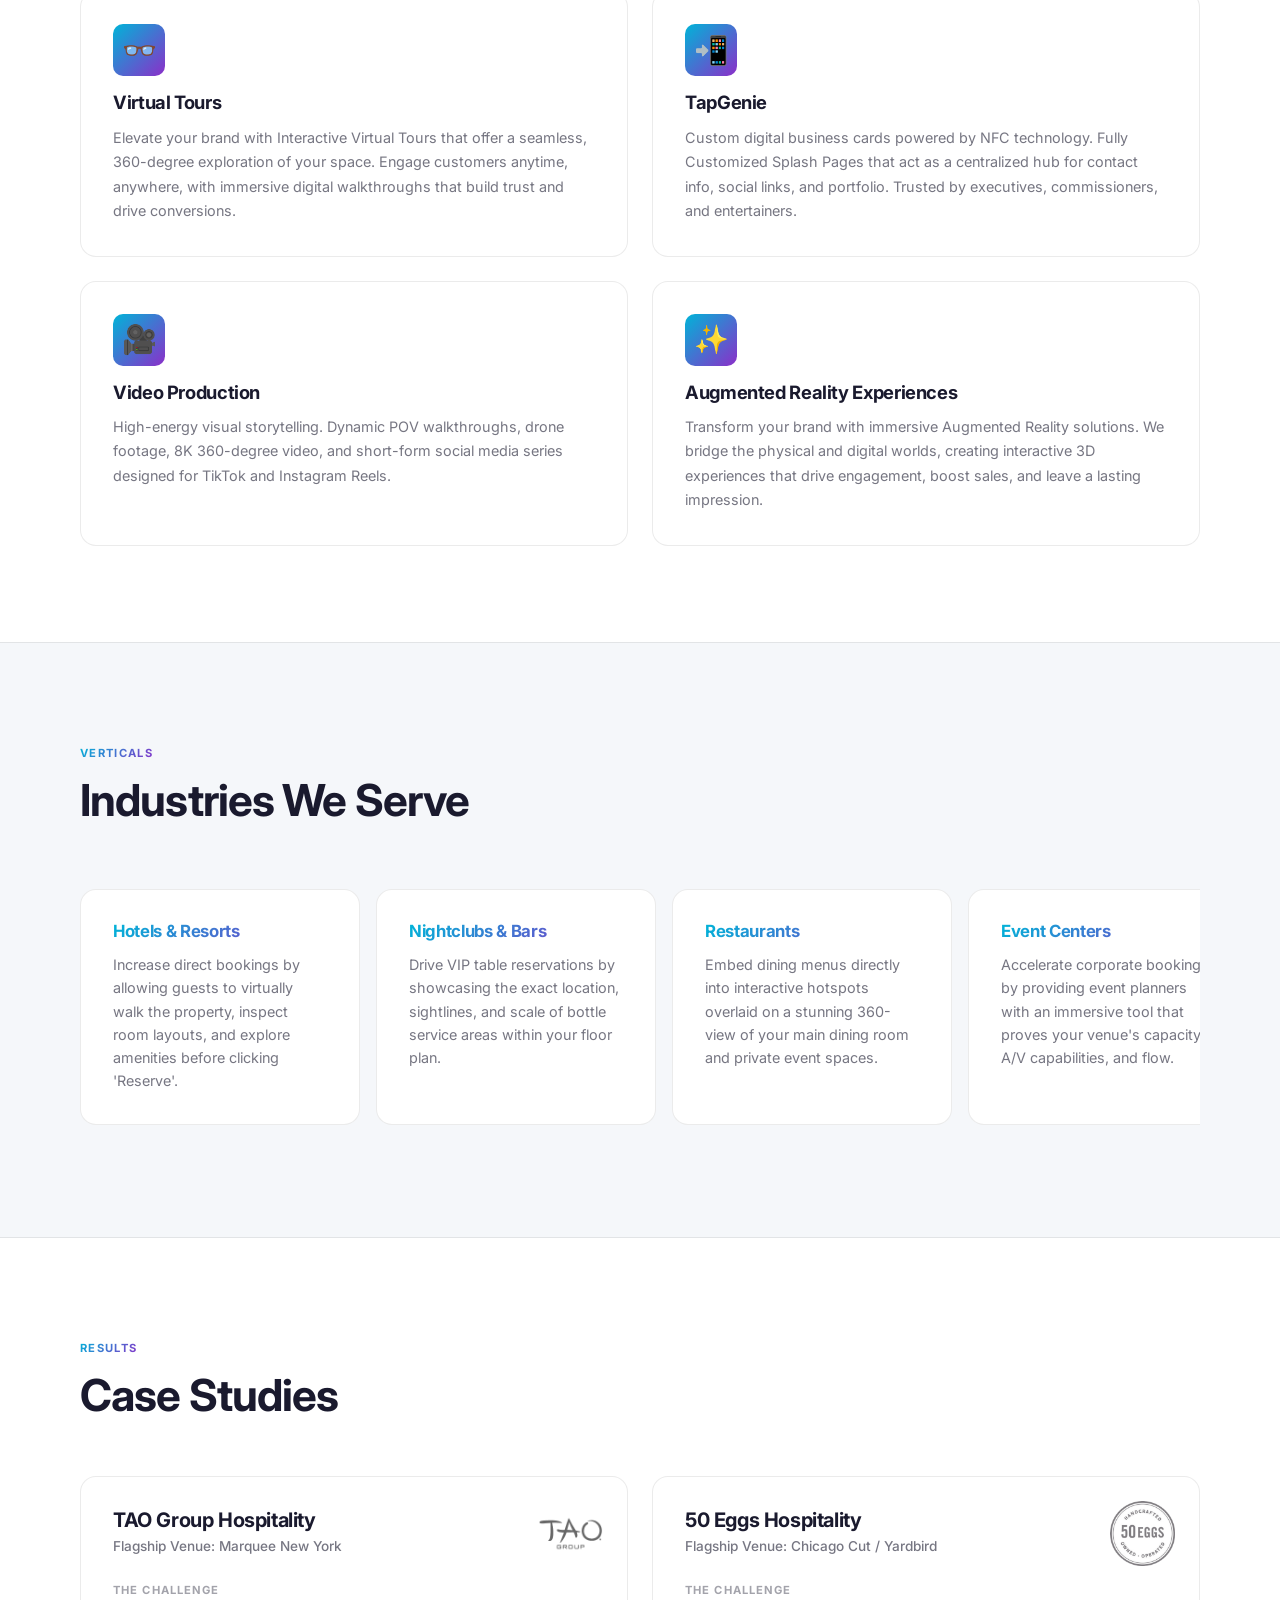
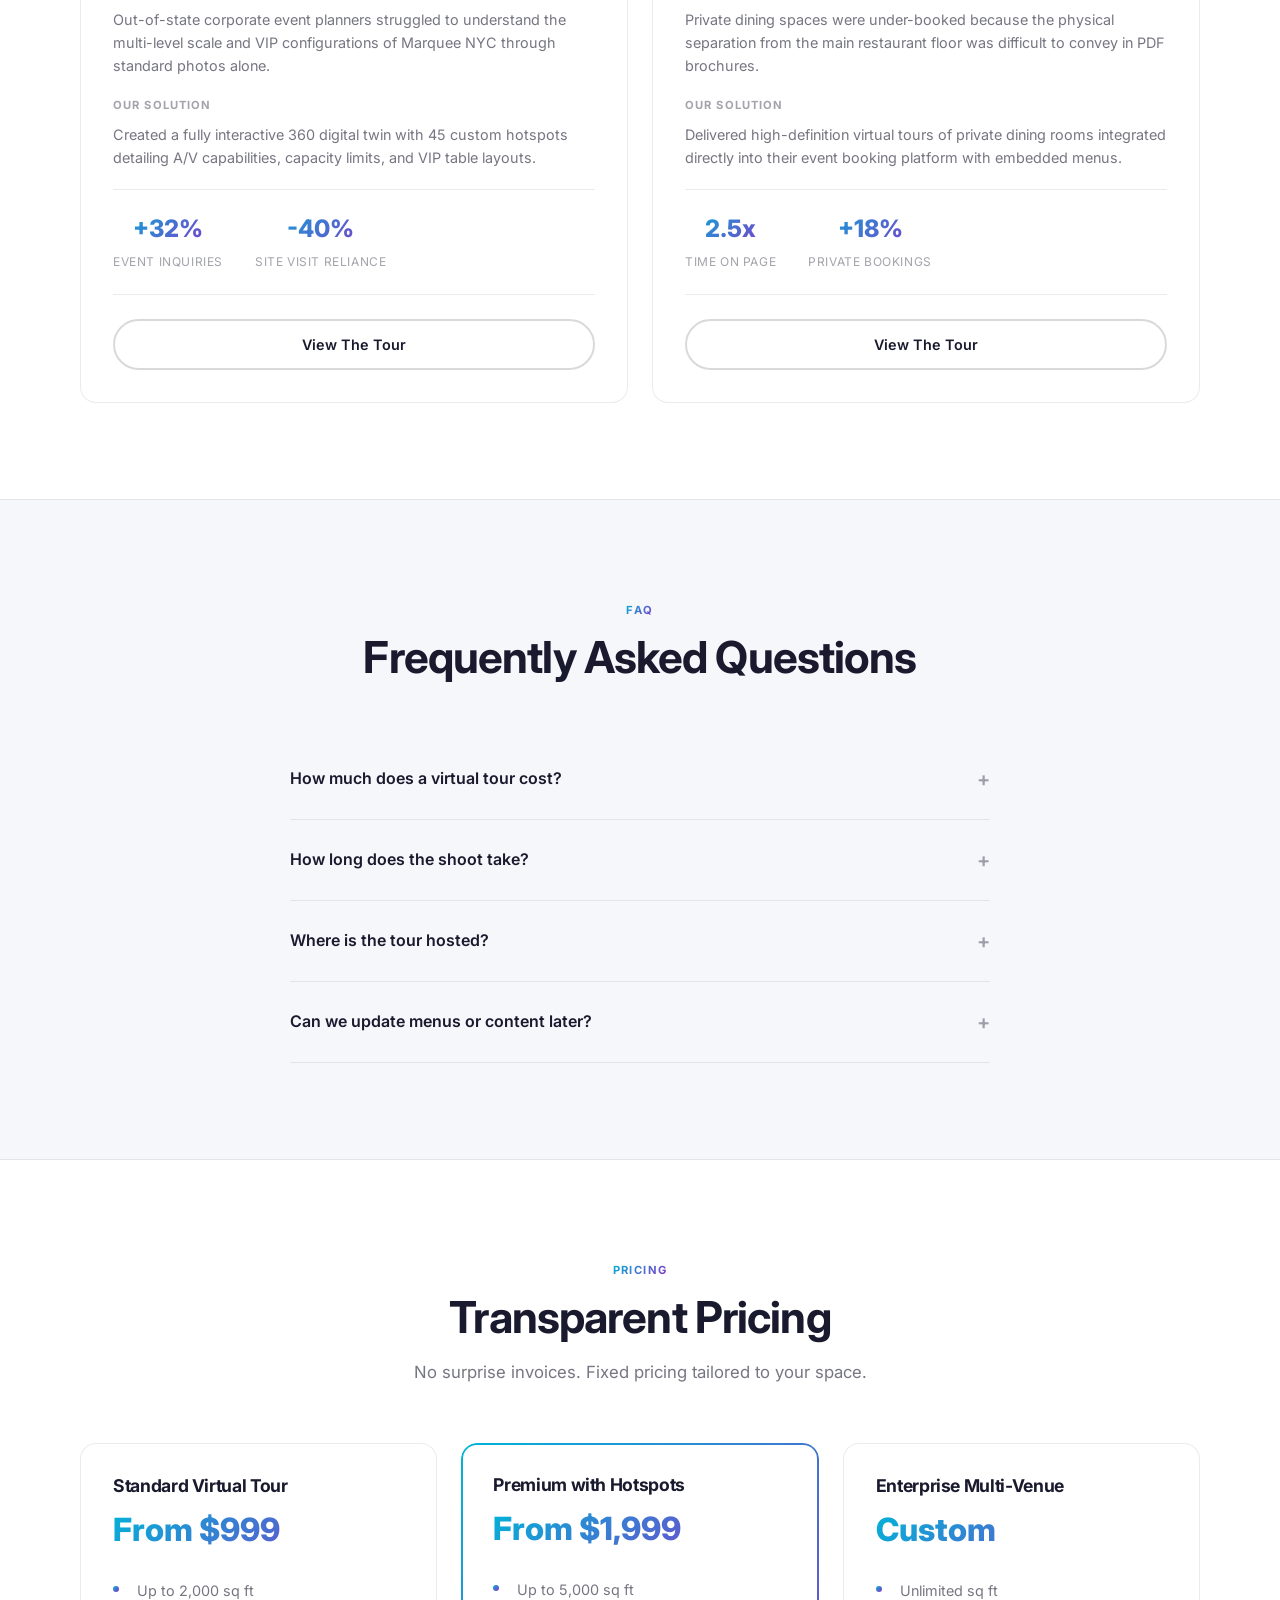
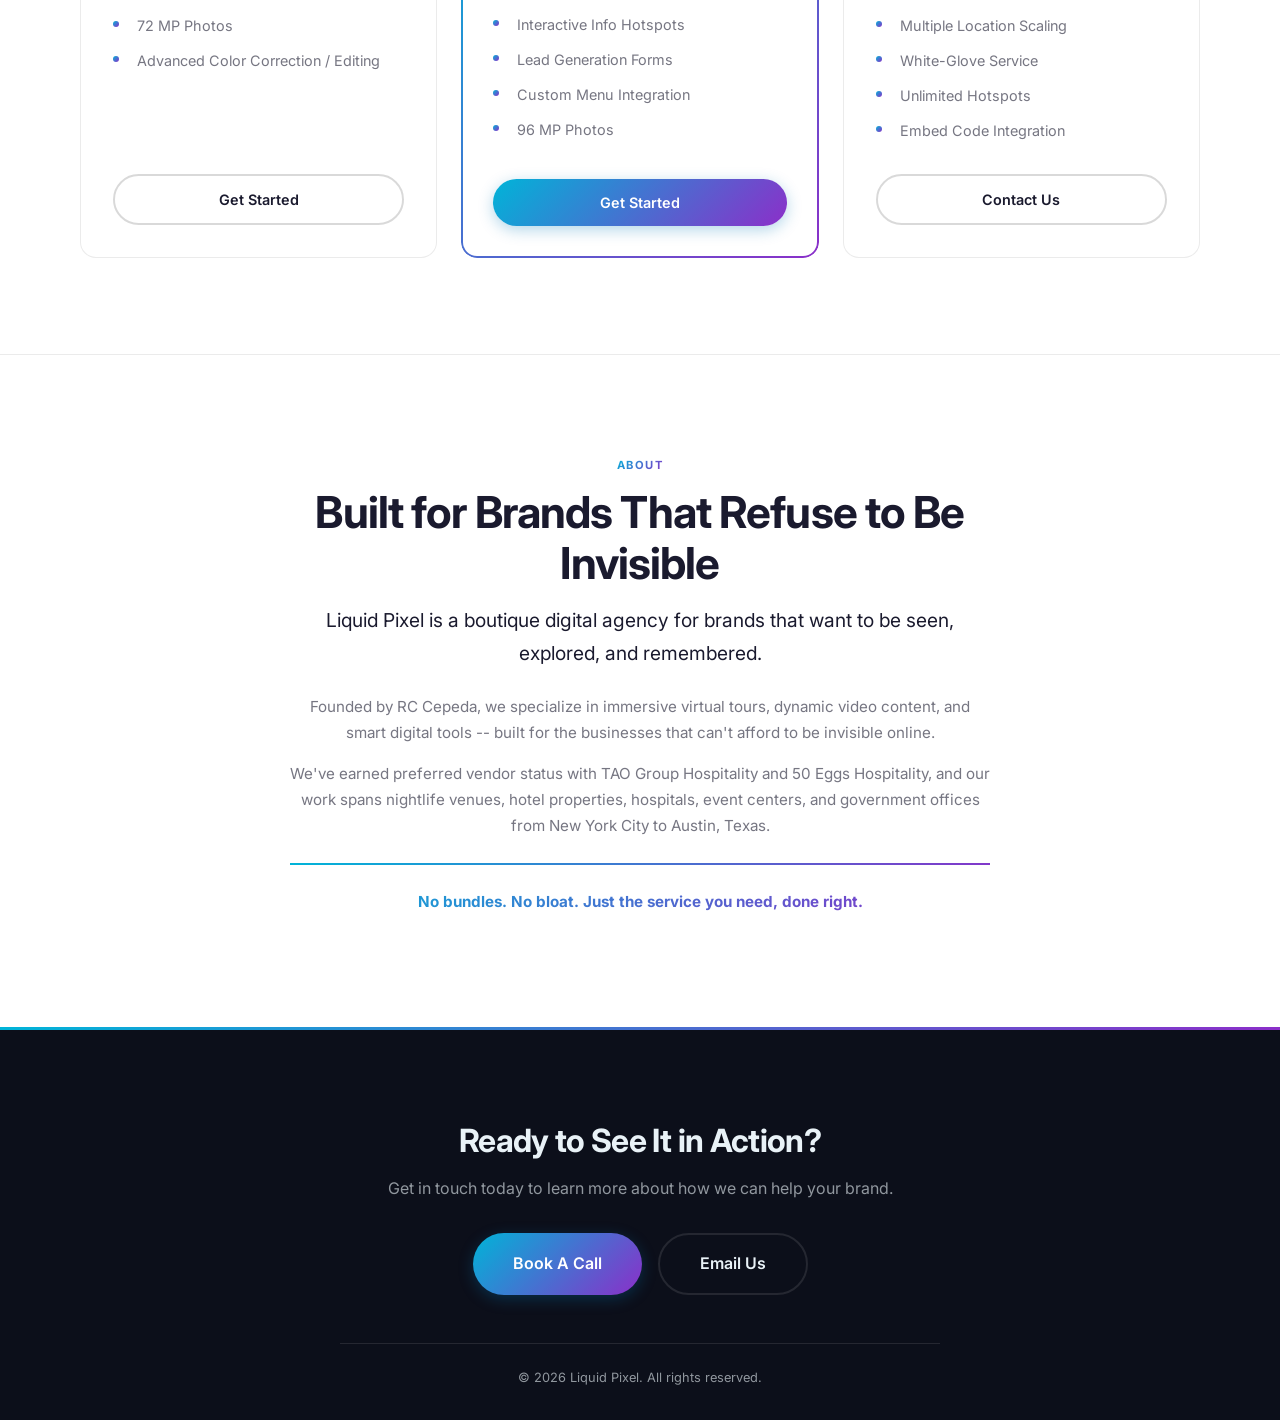
==== commit 22c2355b: "Fix pricing MP values (72 Standard, 96 Premium), fix reviews visibility - Standard: 92 MP -> 72 MP P" ====
--- a/index.html
+++ b/index.html
@@ -431,7 +431,7 @@
               <div class="pricing-amount">From $999</div>
               <ul class="feature-list">
                 <li>Up to 2,000 sq ft</li>
-                <li>92 MP Photos</li>
+                <li>72 MP Photos</li>
                 <li>Advanced Color Correction / Editing</li>
               </ul>
               <a href="#" onclick="Calendly.initPopupWidget({url: 'https://calendly.com/liquidpixeldigitalagency'}); return false;" class="btn btn-outline">
@@ -446,7 +446,7 @@
                 <li>Interactive Info Hotspots</li>
                 <li>Lead Generation Forms</li>
                 <li>Custom Menu Integration</li>
-                <li>72 MP Photos</li>
+                <li>96 MP Photos</li>
               </ul>
               <a href="#" onclick="Calendly.initPopupWidget({url: 'https://calendly.com/liquidpixeldigitalagency'}); return false;" class="btn btn-primary">
                 Get Started
--- a/styles.css
+++ b/styles.css
@@ -1183,14 +1183,10 @@
 }
 
 .reviews-marquee {
-  overflow-x: auto;
-  overflow-y: hidden;
   width: 100%;
-  -webkit-overflow-scrolling: touch;
-  scrollbar-width: thin;
-  scrollbar-color: var(--accent) transparent;
-  mask-image: linear-gradient(to right, transparent, black 4%, black 96%, transparent);
-  -webkit-mask-image: linear-gradient(to right, transparent, black 4%, black 96%, transparent);
+  max-width: 1140px;
+  margin: 0 auto;
+  padding: 0 2rem;
 }
 
 .reviews-marquee::-webkit-scrollbar {
@@ -1210,7 +1206,8 @@
   display: flex;
   gap: 1.5rem;
   justify-content: center;
-  padding: 0.5rem 2rem;
+  flex-wrap: wrap;
+  padding: 0.5rem 0;
 }
 
 .review-card {
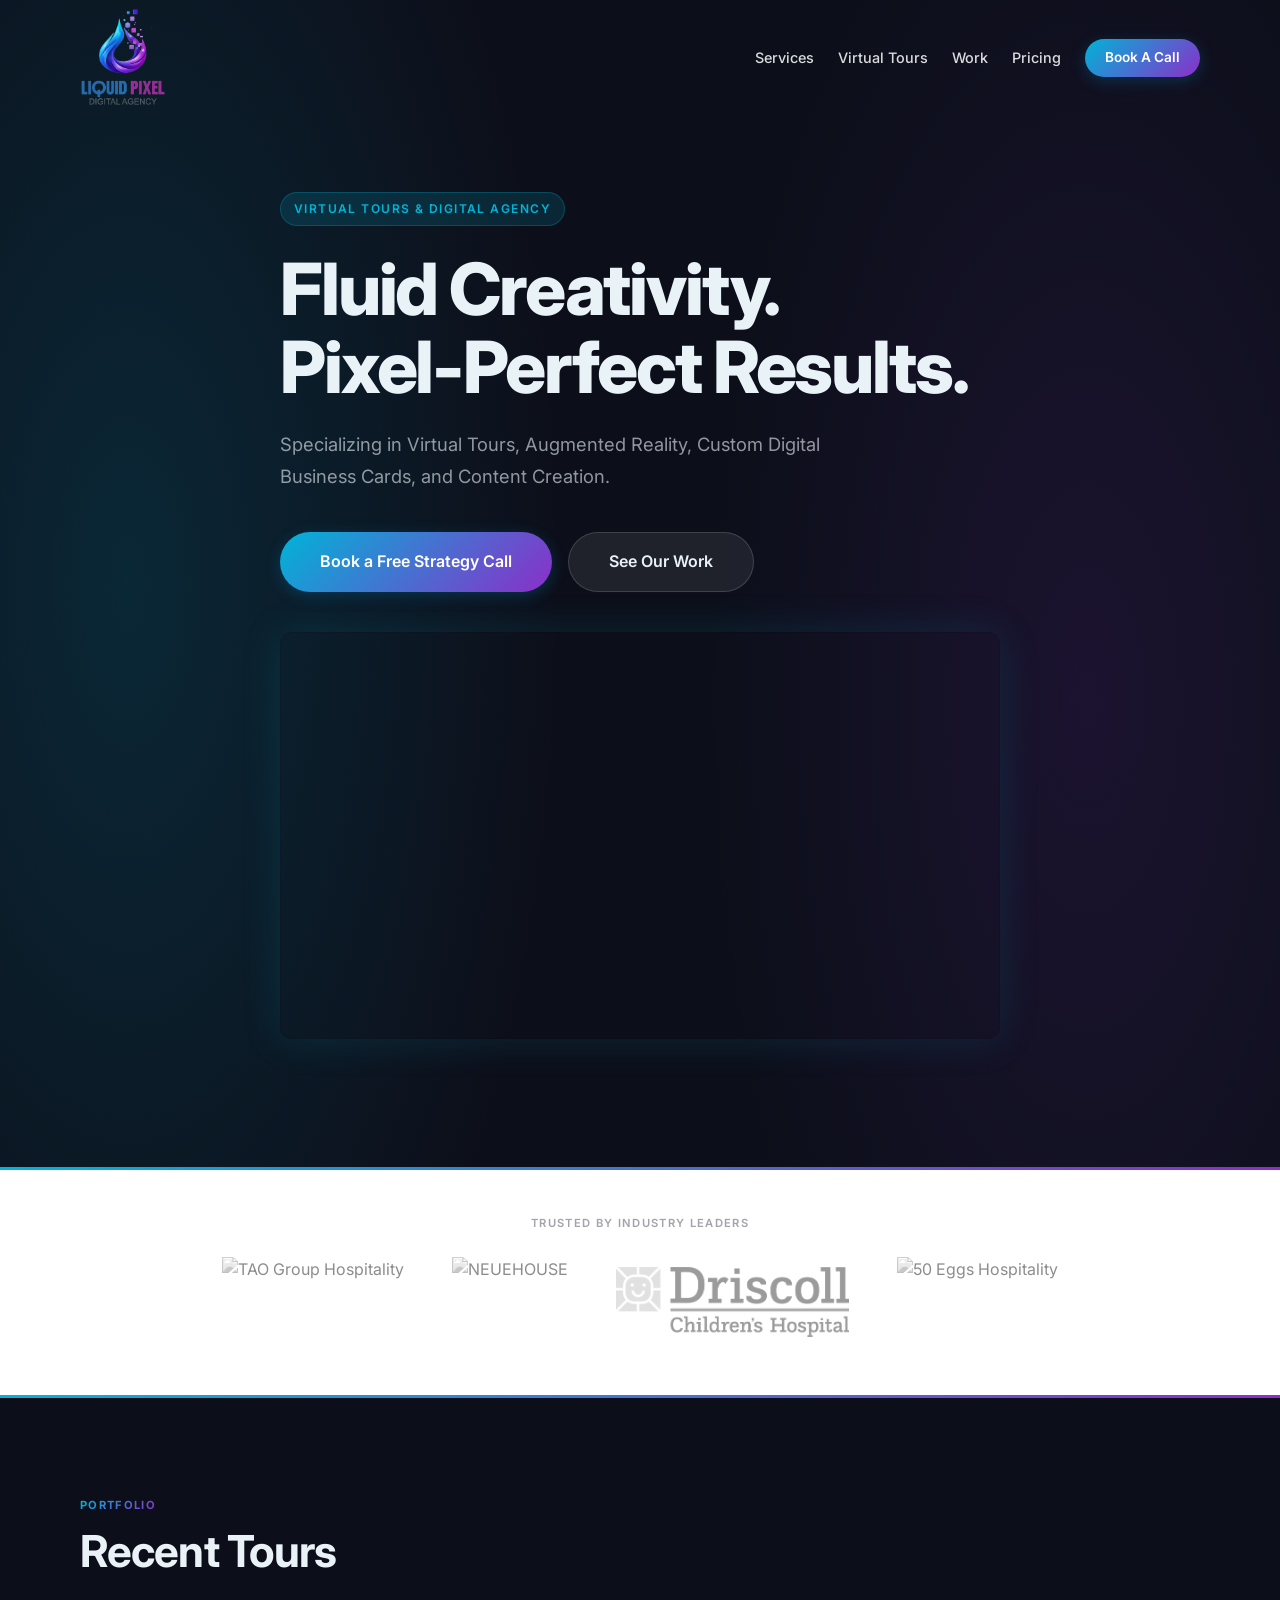
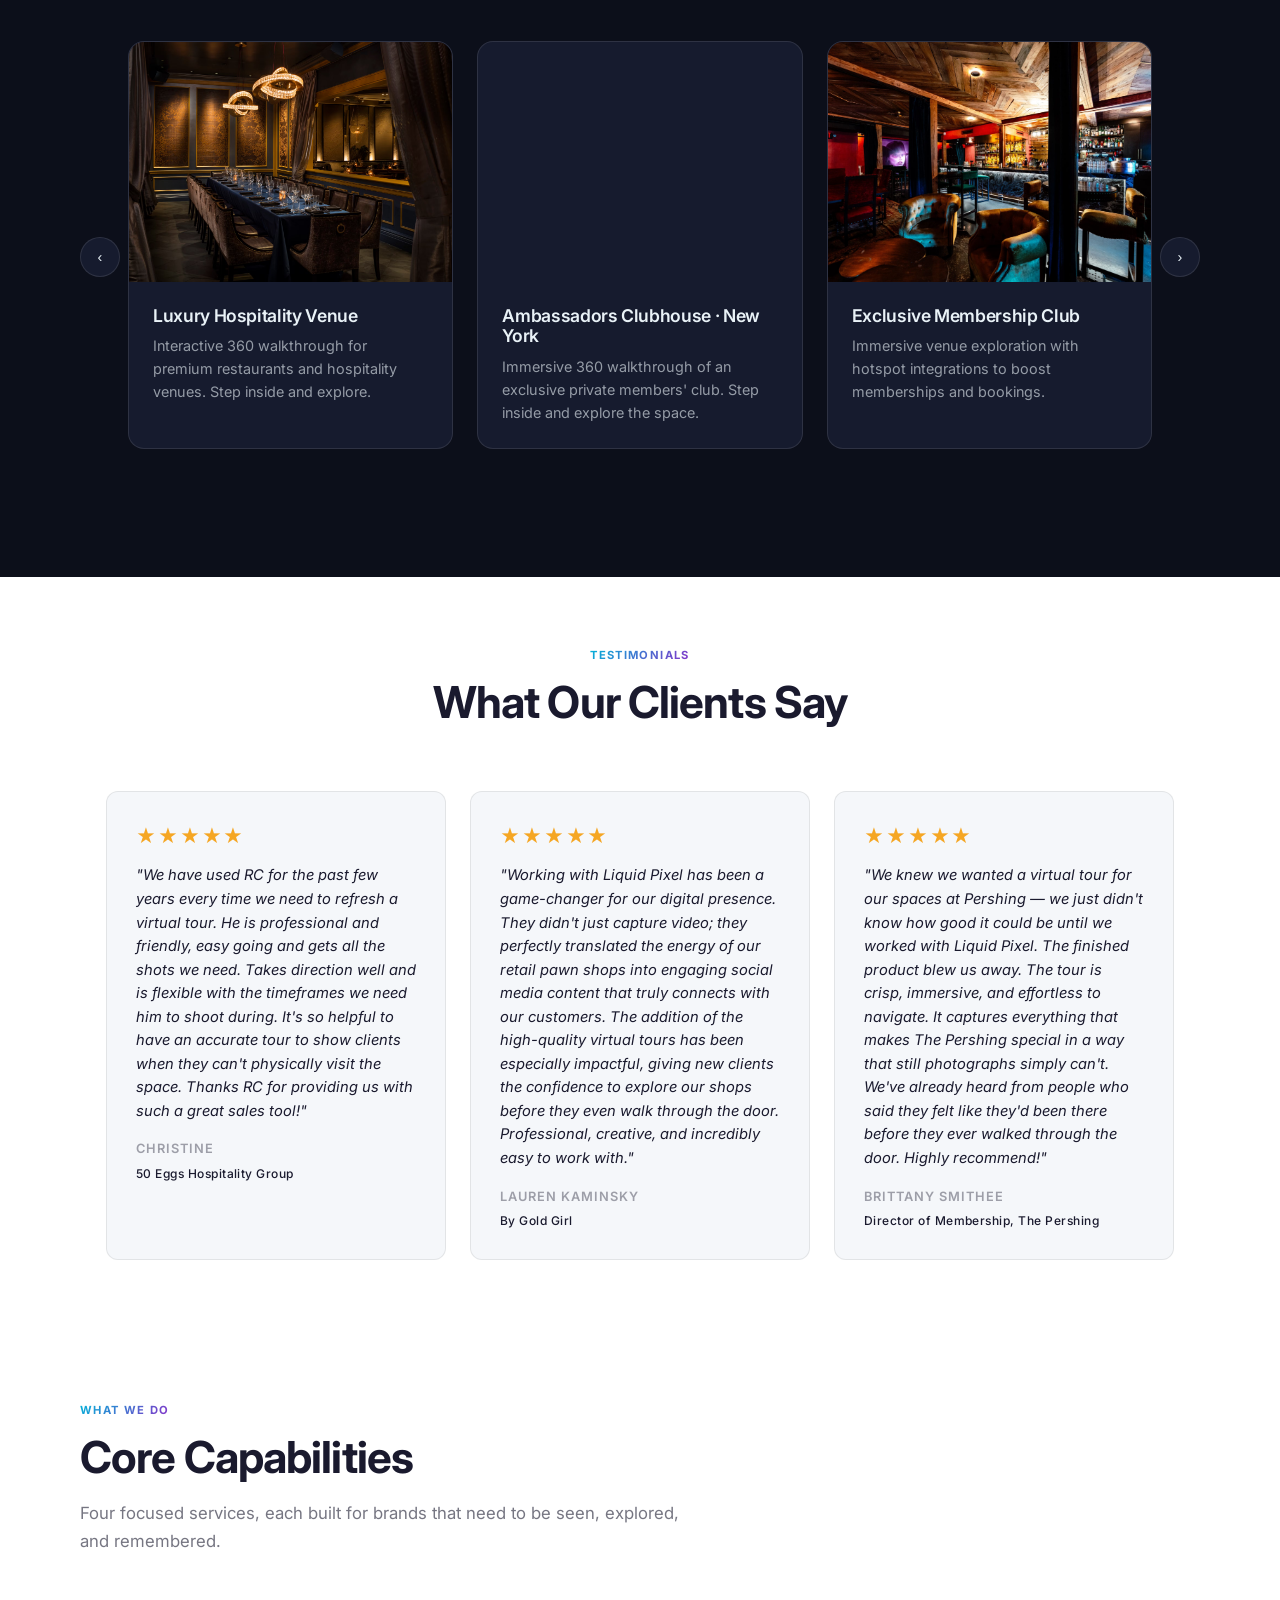
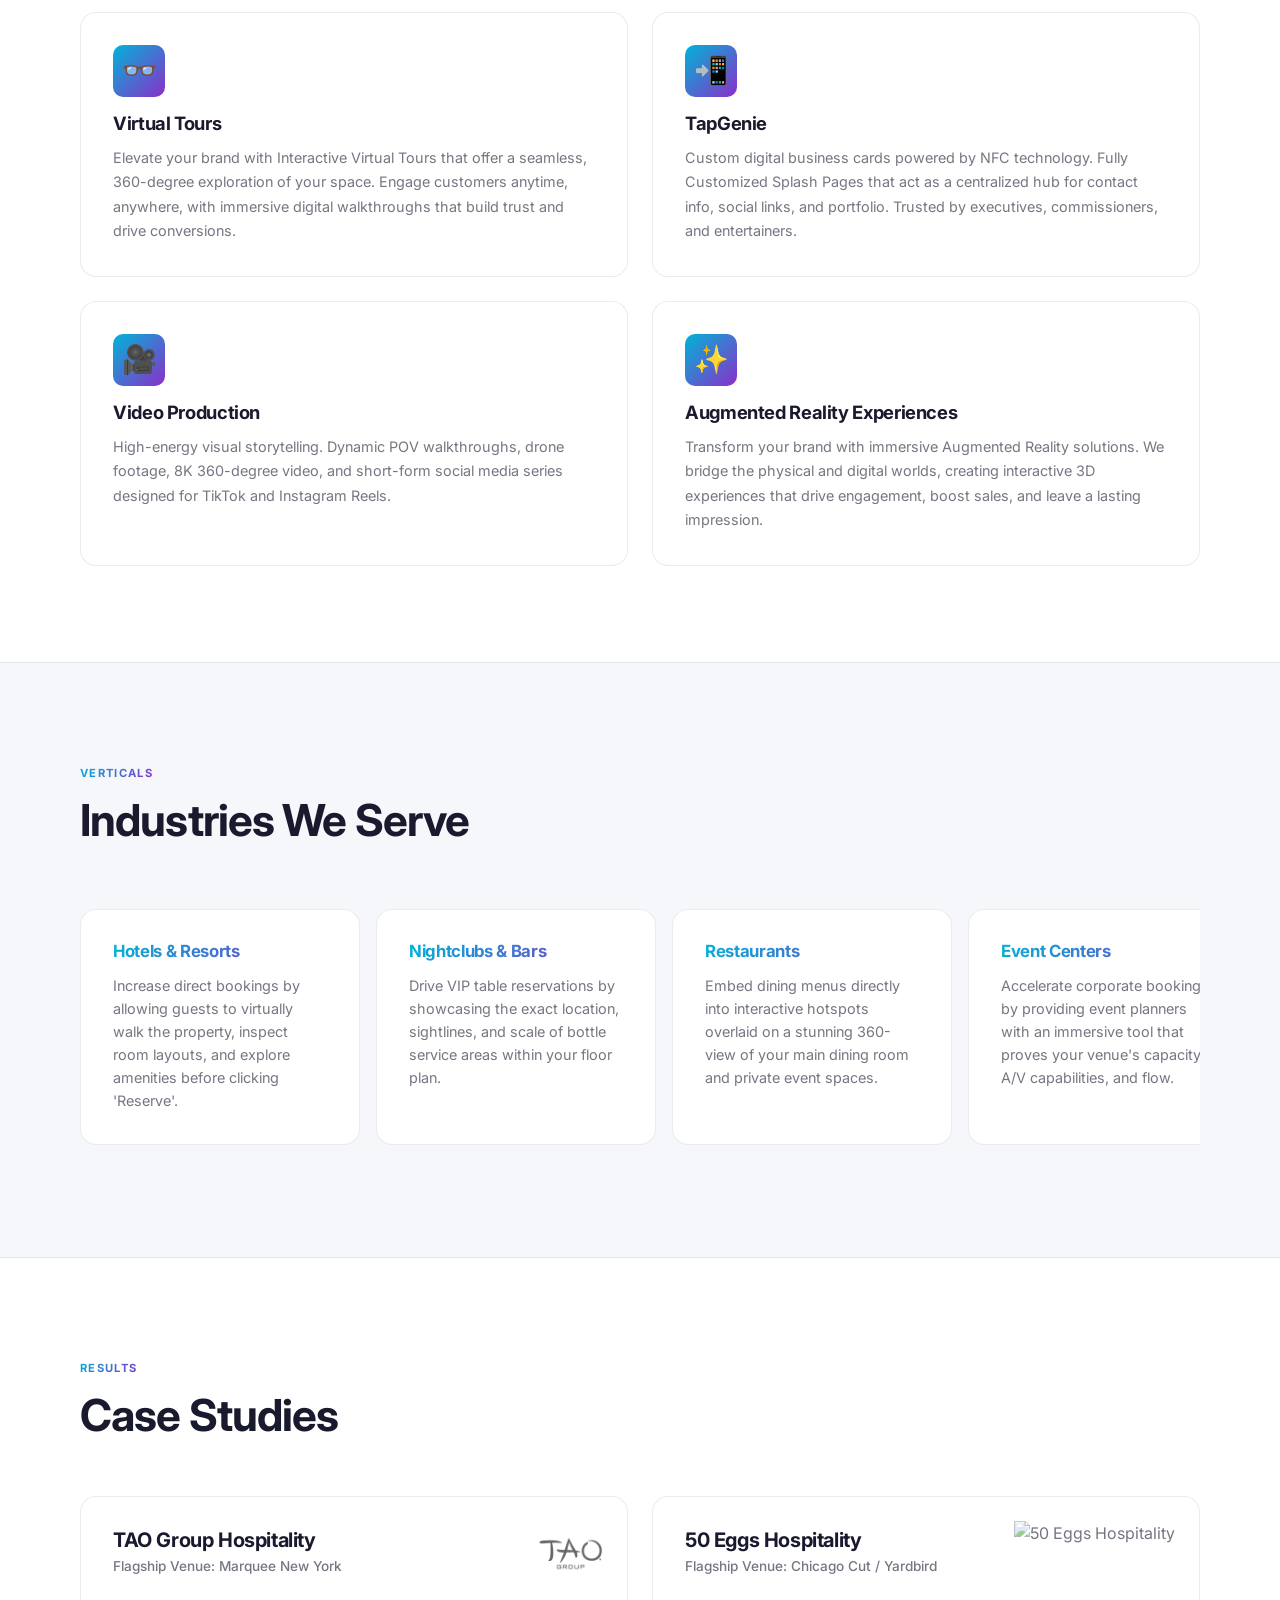
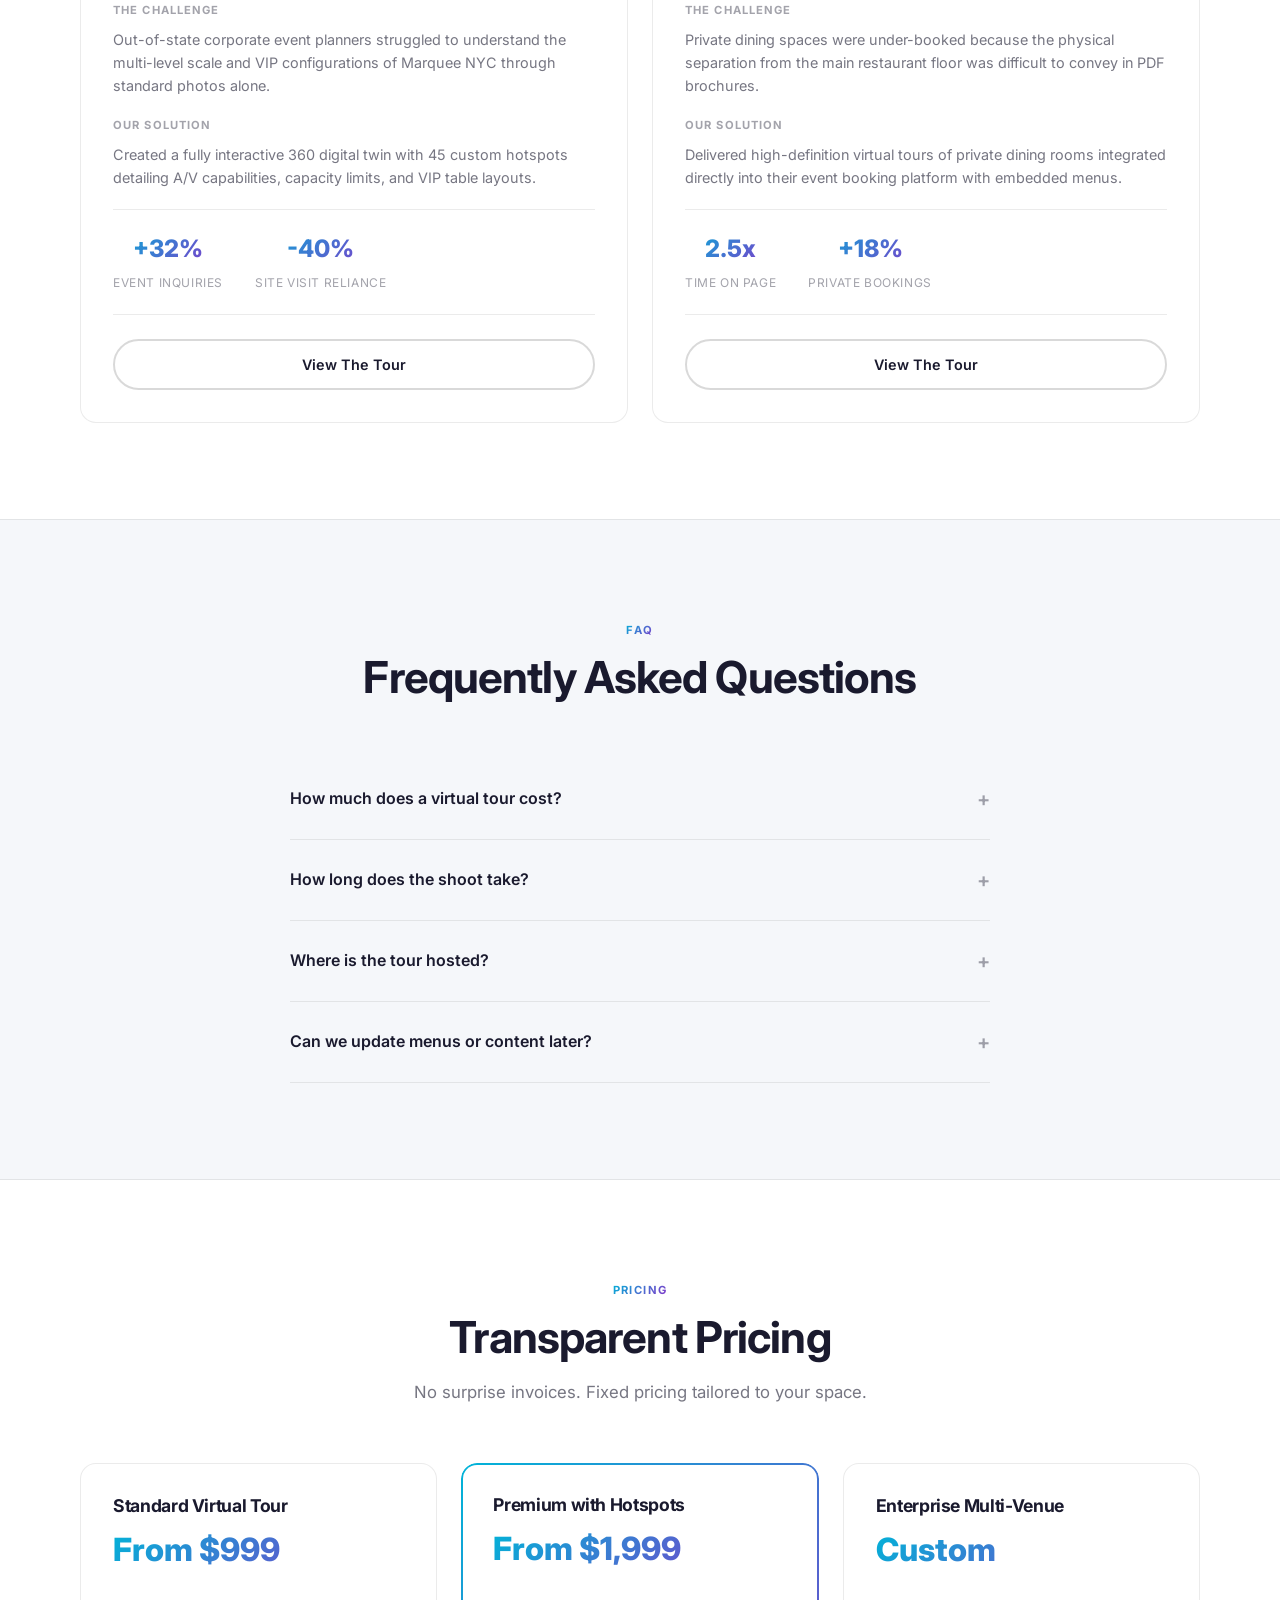
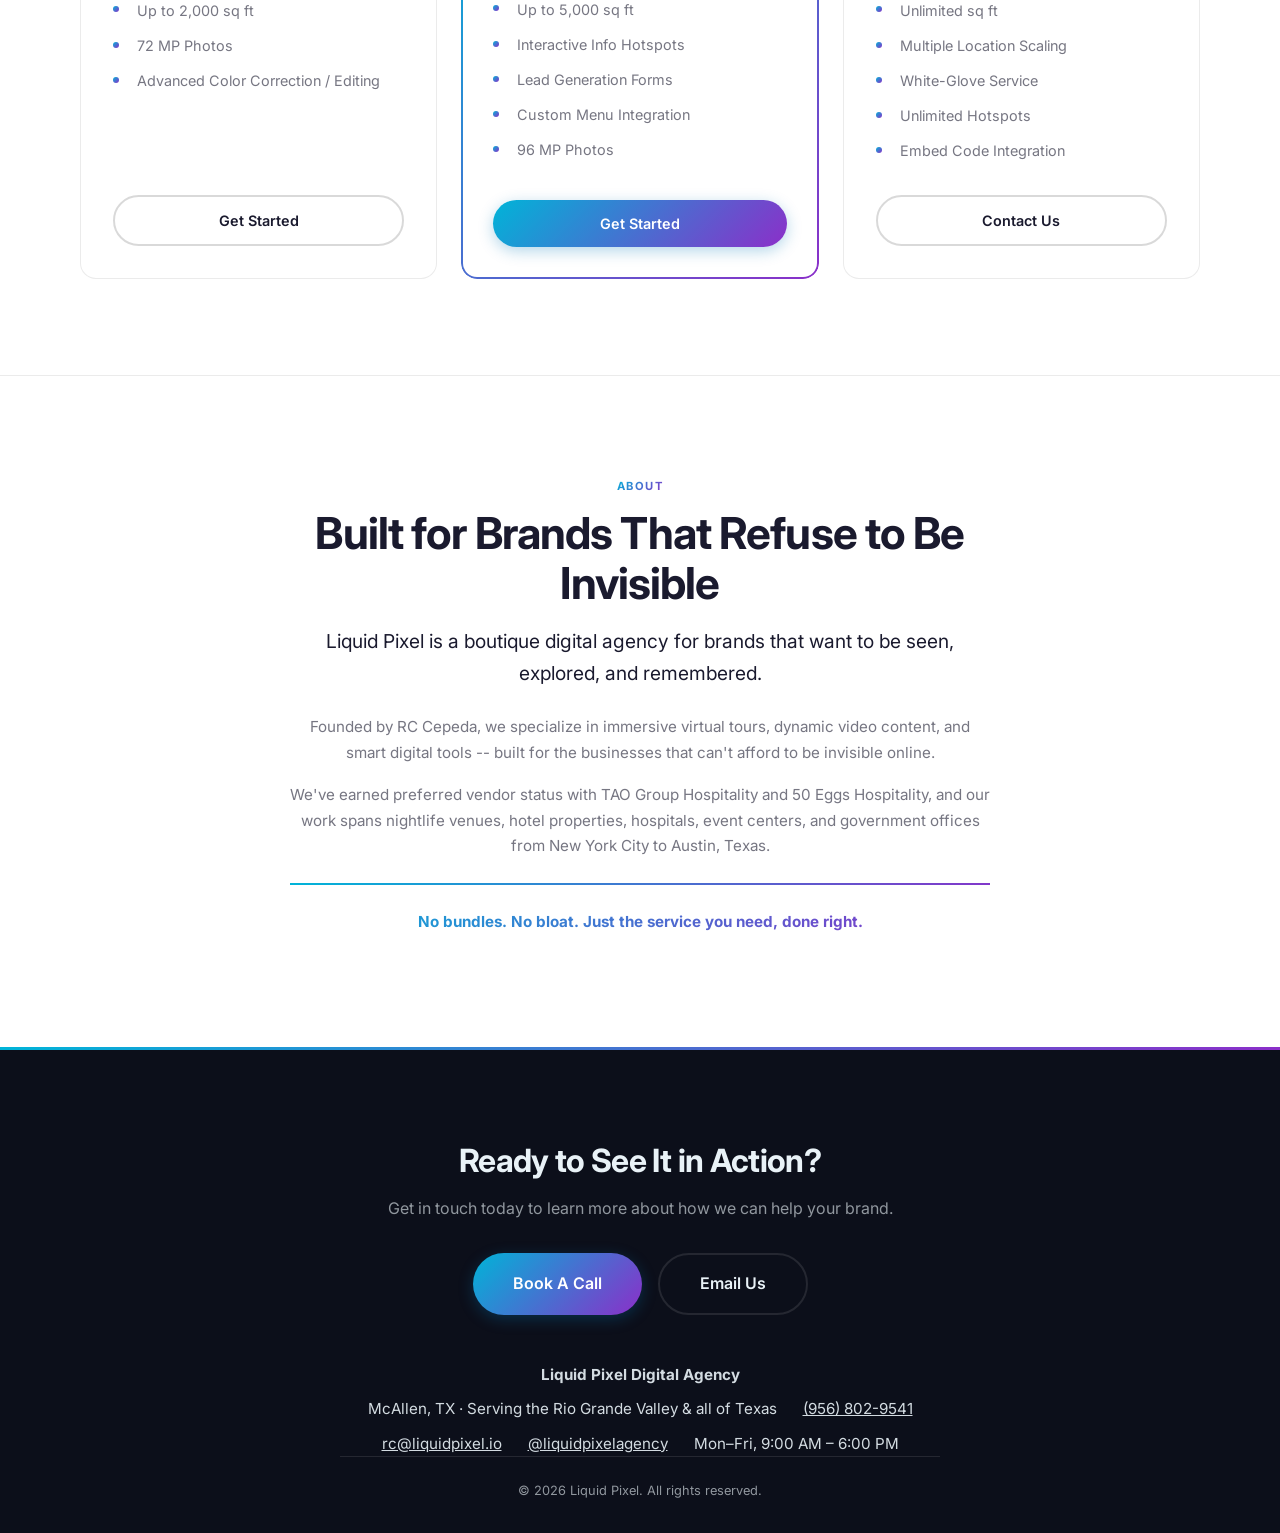
==== commit 78b4e20a: "Commit pending Liquid Pixel changes Co-Authored-By: Claude Opus 5 <noreply@anthropic.com>" ====
--- a/index.html
+++ b/index.html
@@ -11,7 +11,7 @@
 
     <!-- Primary Meta Tags -->
     <meta name="title" content="Liquid Pixel | Virtual Tours & Digital Agency" />
-    <meta name="description" content="Liquid Pixel is a boutique digital agency specializing in Virtual Tours, Video Production, Custom Digital Business Cards, and Content Creation." />
+    <meta name="description" content="Liquid Pixel is a McAllen, TX digital agency creating immersive 360° virtual tours, video, augmented reality, and TapGenie digital business cards — making Rio Grande Valley businesses impossible to ignore." />
     <meta name="keywords" content="Virtual Tours, Digital Agency, 360 Photography, Video Production, NFC Business Cards, TapGenie, NYC Virtual Tours, Austin Virtual Tours" />
     <meta name="author" content="Liquid Pixel" />
     <link rel="canonical" href="https://liquidpixel.io/" />
@@ -20,7 +20,7 @@
     <meta property="og:type" content="website" />
     <meta property="og:url" content="https://liquidpixel.io/" />
     <meta property="og:title" content="Liquid Pixel | Fluid Creativity. Pixel-Perfect Results." />
-    <meta property="og:description" content="Specializing in Virtual Tours, Augmented Reality, Custom Digital Business Cards, and Content Creation." />
+    <meta property="og:description" content="Immersive 360° virtual tours, video, augmented reality, and TapGenie NFC cards from a McAllen agency that makes Rio Grande Valley businesses impossible to ignore." />
     <meta property="og:image" content="https://liquidpixel.io/assets/logos/brand/og-image.png" />
     <meta property="og:image:width" content="1200" />
     <meta property="og:image:height" content="630" />
@@ -29,7 +29,7 @@
     <meta property="twitter:card" content="summary_large_image" />
     <meta property="twitter:url" content="https://liquidpixel.io/" />
     <meta property="twitter:title" content="Liquid Pixel | Fluid Creativity. Pixel-Perfect Results." />
-    <meta property="twitter:description" content="Specializing in Virtual Tours, Augmented Reality, Custom Digital Business Cards, and Content Creation." />
+    <meta property="twitter:description" content="Immersive 360° virtual tours, video, augmented reality, and TapGenie NFC cards from a McAllen agency that makes Rio Grande Valley businesses impossible to ignore." />
     <meta property="twitter:image" content="https://liquidpixel.io/assets/logos/brand/og-image.png" />
 
     <!-- Google Site Verification (GSC Placeholder) -->
@@ -51,29 +51,73 @@
         "@graph": [
           {
             "@type": "LocalBusiness",
-            "name": "Liquid Pixel",
-            "image": "https://www.liquidpixelagency.com/assets/logos/brand/liquidpixel.jpeg",
-            "@id": "https://www.liquidpixelagency.com/",
-            "url": "https://www.liquidpixelagency.com/",
+            "name": "Liquid Pixel Digital Agency",
+            "image": "https://liquidpixel.io/assets/logos/brand/liquidpixel.png",
+            "@id": "https://liquidpixel.io/",
+            "url": "https://liquidpixel.io/",
             "telephone": "+19568029541",
-            "email": "rc@liquidpixelagency.com",
-            "description": "Boutique digital agency providing interactive technologies including Virtual Tours and Video Production.",
+            "email": "rc@liquidpixel.io",
+            "description": "Boutique digital agency specializing in 360-degree virtual tours, video production, and interactive digital media for hospitality, real estate, retail, and corporate clients.",
+            "priceRange": "$999-$2999+",
+            "openingHours": "Mo-Fr 09:00-18:00",
             "address": {
               "@type": "PostalAddress",
-              "addressLocality": "Austin",
+              "addressLocality": "McAllen",
               "addressRegion": "TX",
+              "postalCode": "78501",
               "addressCountry": "US"
+            },
+            "geo": {
+              "@type": "GeoCoordinates",
+              "latitude": 26.2034,
+              "longitude": -98.2300
+            },
+            "areaServed": [
+              { "@type": "City", "name": "McAllen" },
+              { "@type": "City", "name": "Austin" },
+              { "@type": "City", "name": "San Antonio" },
+              { "@type": "City", "name": "Brownsville" },
+              { "@type": "City", "name": "South Padre Island" },
+              { "@type": "City", "name": "Corpus Christi" },
+              { "@type": "State", "name": "Texas" }
+            ],
+            "sameAs": [
+              "https://www.instagram.com/liquidpixelagency/"
+            ]
+          },
+          {
+            "@type": "Service",
+            "name": "Standard Virtual Tour",
+            "serviceType": "360 Virtual Tour Photography",
+            "provider": { "@id": "https://liquidpixel.io/" },
+            "areaServed": { "@type": "State", "name": "Texas" },
+            "description": "Professional 360-degree virtual tours up to 2,000 sq ft with 72 MP photography and advanced color correction.",
+            "offers": {
+              "@type": "Offer",
+              "price": "999",
+              "priceCurrency": "USD"
             }
           },
           {
             "@type": "Service",
-            "serviceType": "Virtual Tours",
-            "provider": { "@id": "https://www.liquidpixelagency.com/" },
-            "areaServed": [
-              { "@type": "City", "name": "Austin" },
-              { "@type": "City", "name": "New York City" }
-            ],
-            "description": "360-degree interactive virtual tours for hospitality, restaurants, and event centers."
+            "name": "Premium Virtual Tour with Hotspots",
+            "serviceType": "Interactive 360 Virtual Tour",
+            "provider": { "@id": "https://liquidpixel.io/" },
+            "areaServed": { "@type": "State", "name": "Texas" },
+            "description": "Interactive 360-degree virtual tours up to 5,000 sq ft with hotspots, lead generation forms, custom menus, and 96 MP photography.",
+            "offers": {
+              "@type": "Offer",
+              "price": "1999",
+              "priceCurrency": "USD"
+            }
+          },
+          {
+            "@type": "Service",
+            "name": "Video Production",
+            "serviceType": "Commercial Video Production",
+            "provider": { "@id": "https://liquidpixel.io/" },
+            "areaServed": { "@type": "State", "name": "Texas" },
+            "description": "Professional video production for brands, events, social media content, and commercial campaigns."
           }
         ]
       }
@@ -101,6 +145,7 @@
         <button class="nav-toggle" aria-label="Menu"><span></span><span></span><span></span></button>
         <ul class="nav-links" style="margin-bottom: 0">
           <li><a href="#services">Services</a></li>
+          <li><a href="virtualtours.html">Virtual Tours</a></li>
           <li><a href="#case-studies">Work</a></li>
           <li><a href="#pricing">Pricing</a></li>
           <li>
@@ -144,10 +189,10 @@
             Trusted By Industry Leaders
           </p>
           <div class="trusted-logos">
-            <img src="assets/logos/clients/tao.png" alt="TAO Group Hospitality" class="trusted-logo" />
-            <img src="assets/logos/clients/neuehouse_n.png" alt="NEUEHOUSE" class="trusted-logo" />
-            <img src="assets/logos/Driscoll_web.webp" alt="Driscoll Children's Hospital" class="trusted-logo driscoll-logo" />
-            <img src="assets/logos/50eggs.png" alt="50 Eggs Hospitality" class="trusted-logo" />
+            <img src="assets/logos/clients/tao.avif" alt="TAO Group Hospitality" class="trusted-logo" />
+            <img src="assets/logos/clients/neueHaus.avif" alt="NEUEHOUSE" class="trusted-logo" />
+            <img src="assets/logos/clients/Driscoll_web.webp" alt="Driscoll Children's Hospital" class="trusted-logo driscoll-logo" />
+            <img src="assets/logos/clients/50eggs.avif" alt="50 Eggs Hospitality" class="trusted-logo" />
           </div>
         </div>
       </section>
@@ -169,6 +214,15 @@
                 <div class="tour-info">
                   <h3>Luxury Hospitality Venue</h3>
                   <p>Interactive 360 walkthrough for premium restaurants and hospitality venues. Step inside and explore.</p>
+                </div>
+              </article>
+              <article class="carousel-card">
+                <a href="https://thedigitaluproar.s3.us-east-2.amazonaws.com/AmbassadorsClubhouseNewYork/index.htm" target="_blank" rel="noopener">
+                  <div class="tour-image" style="background-image: url('assets/tours/ambassadors-clubhouse.jpg');"></div>
+                </a>
+                <div class="tour-info">
+                  <h3>Ambassadors Clubhouse · New York</h3>
+                  <p>Immersive 360 walkthrough of an exclusive private members' club. Step inside and explore the space.</p>
                 </div>
               </article>
               <article class="carousel-card">
@@ -350,7 +404,7 @@
             </article>
 
             <article class="case-card">
-              <img src="assets/logos/50eggs.png" alt="50 Eggs Hospitality" class="case-logo" />
+              <img src="assets/logos/clients/50eggs.avif" alt="50 Eggs Hospitality" class="case-logo" />
               <h3>50 Eggs Hospitality</h3>
               <p class="case-venue">Flagship Venue: Chicago Cut / Yardbird</p>
               <p class="case-section-label">The Challenge</p>
@@ -378,6 +432,49 @@
       </section>
 
       <!-- FAQ -->
+      <!-- FAQPage structured data — mirrors the visible FAQ below so Google & AI assistants
+           can surface these answers as rich results / direct answers (AEO/AIO). -->
+      <script type="application/ld+json">
+      {
+        "@context": "https://schema.org",
+        "@type": "FAQPage",
+        "mainEntity": [
+          {
+            "@type": "Question",
+            "name": "How much does a virtual tour cost?",
+            "acceptedAnswer": {
+              "@type": "Answer",
+              "text": "Our tours start at $999 for standard spaces under 2,000 square feet. For larger hospitality venues requiring interactive hotspots, custom menus, and lead generation forms, pricing typically ranges from $1,999 to $4,500 based on square footage and technical requirements."
+            }
+          },
+          {
+            "@type": "Question",
+            "name": "How long does the shoot take?",
+            "acceptedAnswer": {
+              "@type": "Answer",
+              "text": "Most venue shoots take between 2 to 4 hours on-site. We specialize in hospitality and understand the need to shoot around operating hours, minimizing disruption to your staff and guests."
+            }
+          },
+          {
+            "@type": "Question",
+            "name": "Where is the tour hosted?",
+            "acceptedAnswer": {
+              "@type": "Answer",
+              "text": "Your tour is hosted on secure, high-speed cloud servers to ensure lightning-fast loading everywhere. We provide you with a simple iframe embed code to place on your website, and we can also push the tour directly to your Google Business Profile for immediate local SEO impact."
+            }
+          },
+          {
+            "@type": "Question",
+            "name": "Can we update menus or content later?",
+            "acceptedAnswer": {
+              "@type": "Answer",
+              "text": "Yes. The physical scan of your space remains permanent, but any digital information overlays such as PDF menus, booking links, or video pop-ups can be updated by our team at any time without needing to reshoot the venue."
+            }
+          }
+        ]
+      }
+      </script>
+
       <section id="faq" style="background: var(--bg-deep); border-top: 1px solid var(--border); border-bottom: 1px solid var(--border);">
         <div class="container">
           <div class="section-header text-center">
@@ -503,7 +600,15 @@
             <a href="#" onclick="Calendly.initPopupWidget({url: 'https://calendly.com/liquidpixeldigitalagency'}); return false;" class="btn btn-primary lg">
               Book A Call
             </a>
-            <a href="mailto:rc@liquidpixelagency.com" class="btn btn-outline lg">Email Us</a>
+            <a href="mailto:rc@liquidpixel.io" class="btn btn-outline lg">Email Us</a>
+          </div>
+          <div class="footer-nap" style="margin-top:32px;display:flex;flex-wrap:wrap;justify-content:center;gap:10px 26px;font-size:.95rem;line-height:1.6;opacity:.9;">
+            <span><strong>Liquid Pixel Digital Agency</strong></span>
+            <span>McAllen, TX &middot; Serving the Rio Grande Valley &amp; all of Texas</span>
+            <a href="tel:+19568029541" style="color:inherit;">(956) 802-9541</a>
+            <a href="mailto:rc@liquidpixel.io" style="color:inherit;">rc@liquidpixel.io</a>
+            <a href="https://www.instagram.com/liquidpixelagency/" target="_blank" rel="noopener" style="color:inherit;">@liquidpixelagency</a>
+            <span>Mon&ndash;Fri, 9:00 AM &ndash; 6:00 PM</span>
           </div>
           <div class="footer-bottom">
             <p>&copy; <span id="current-year">2026</span> Liquid Pixel. All rights reserved.</p>
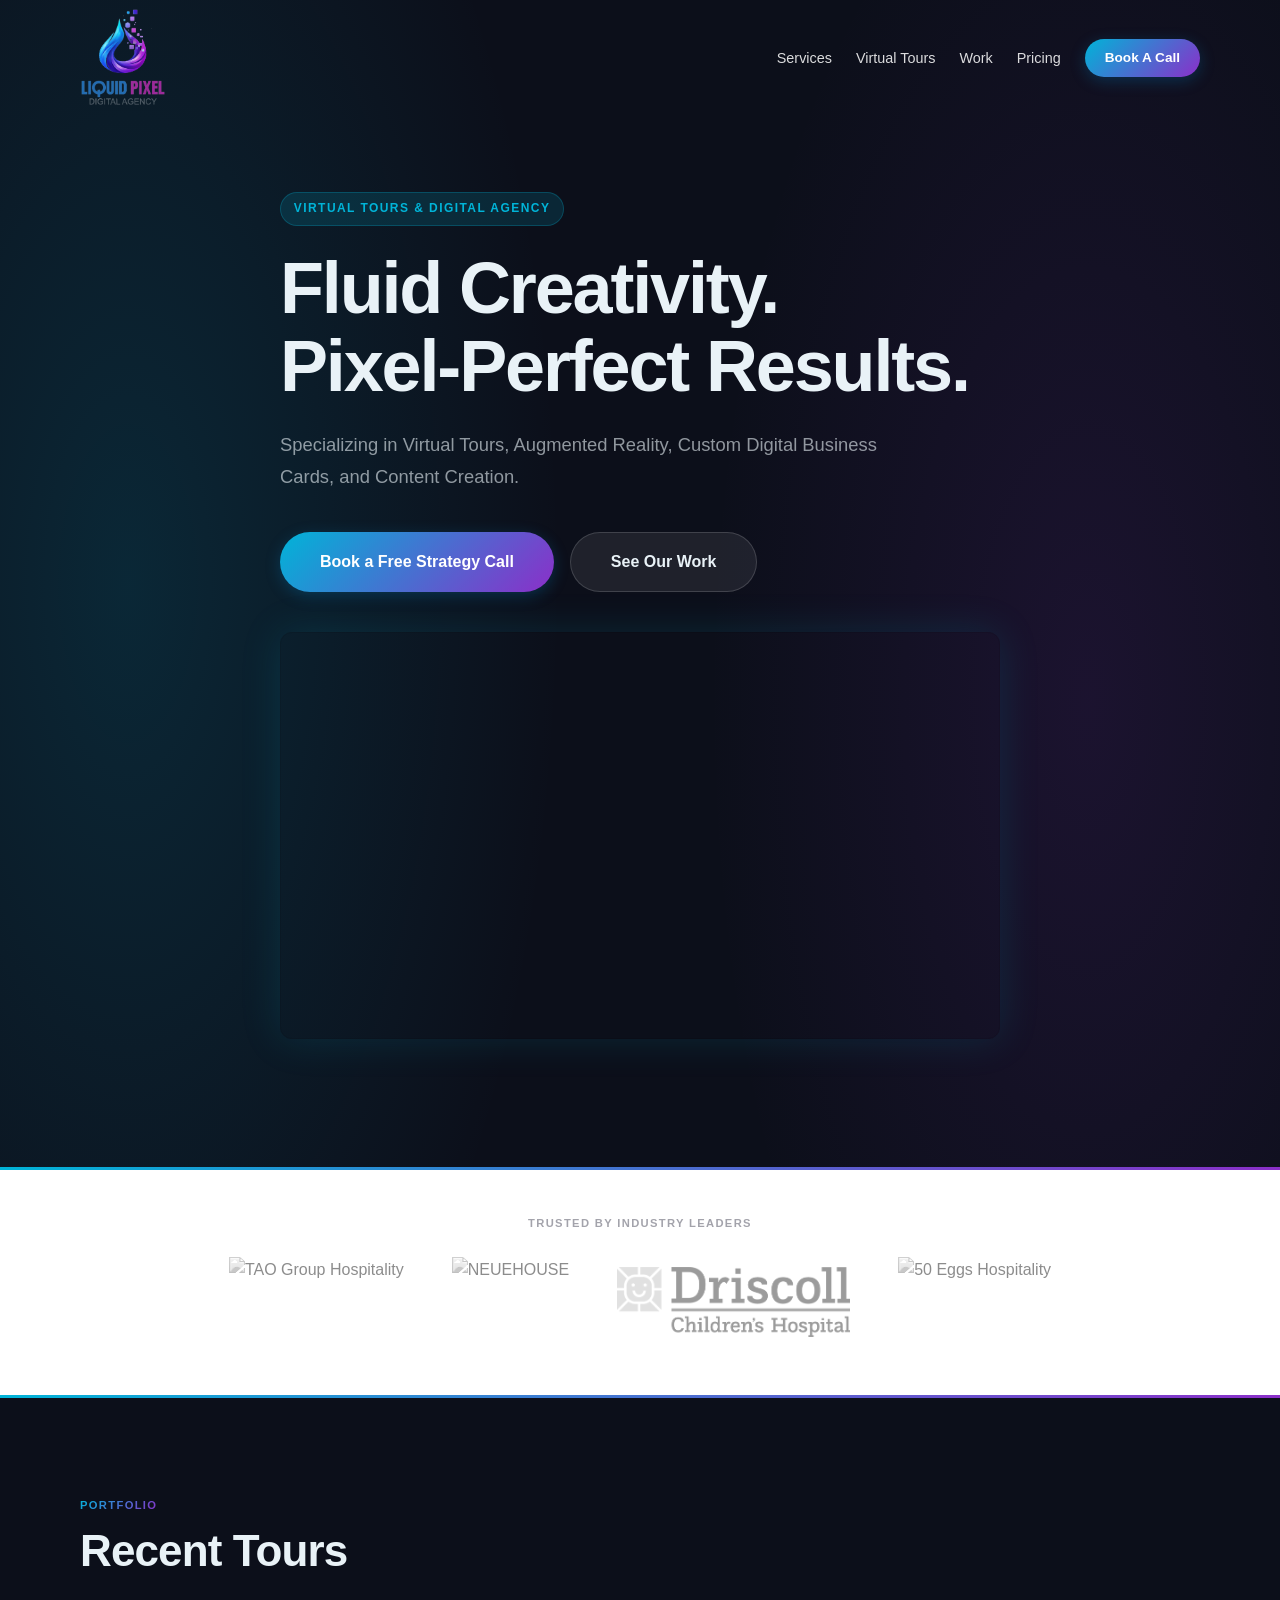
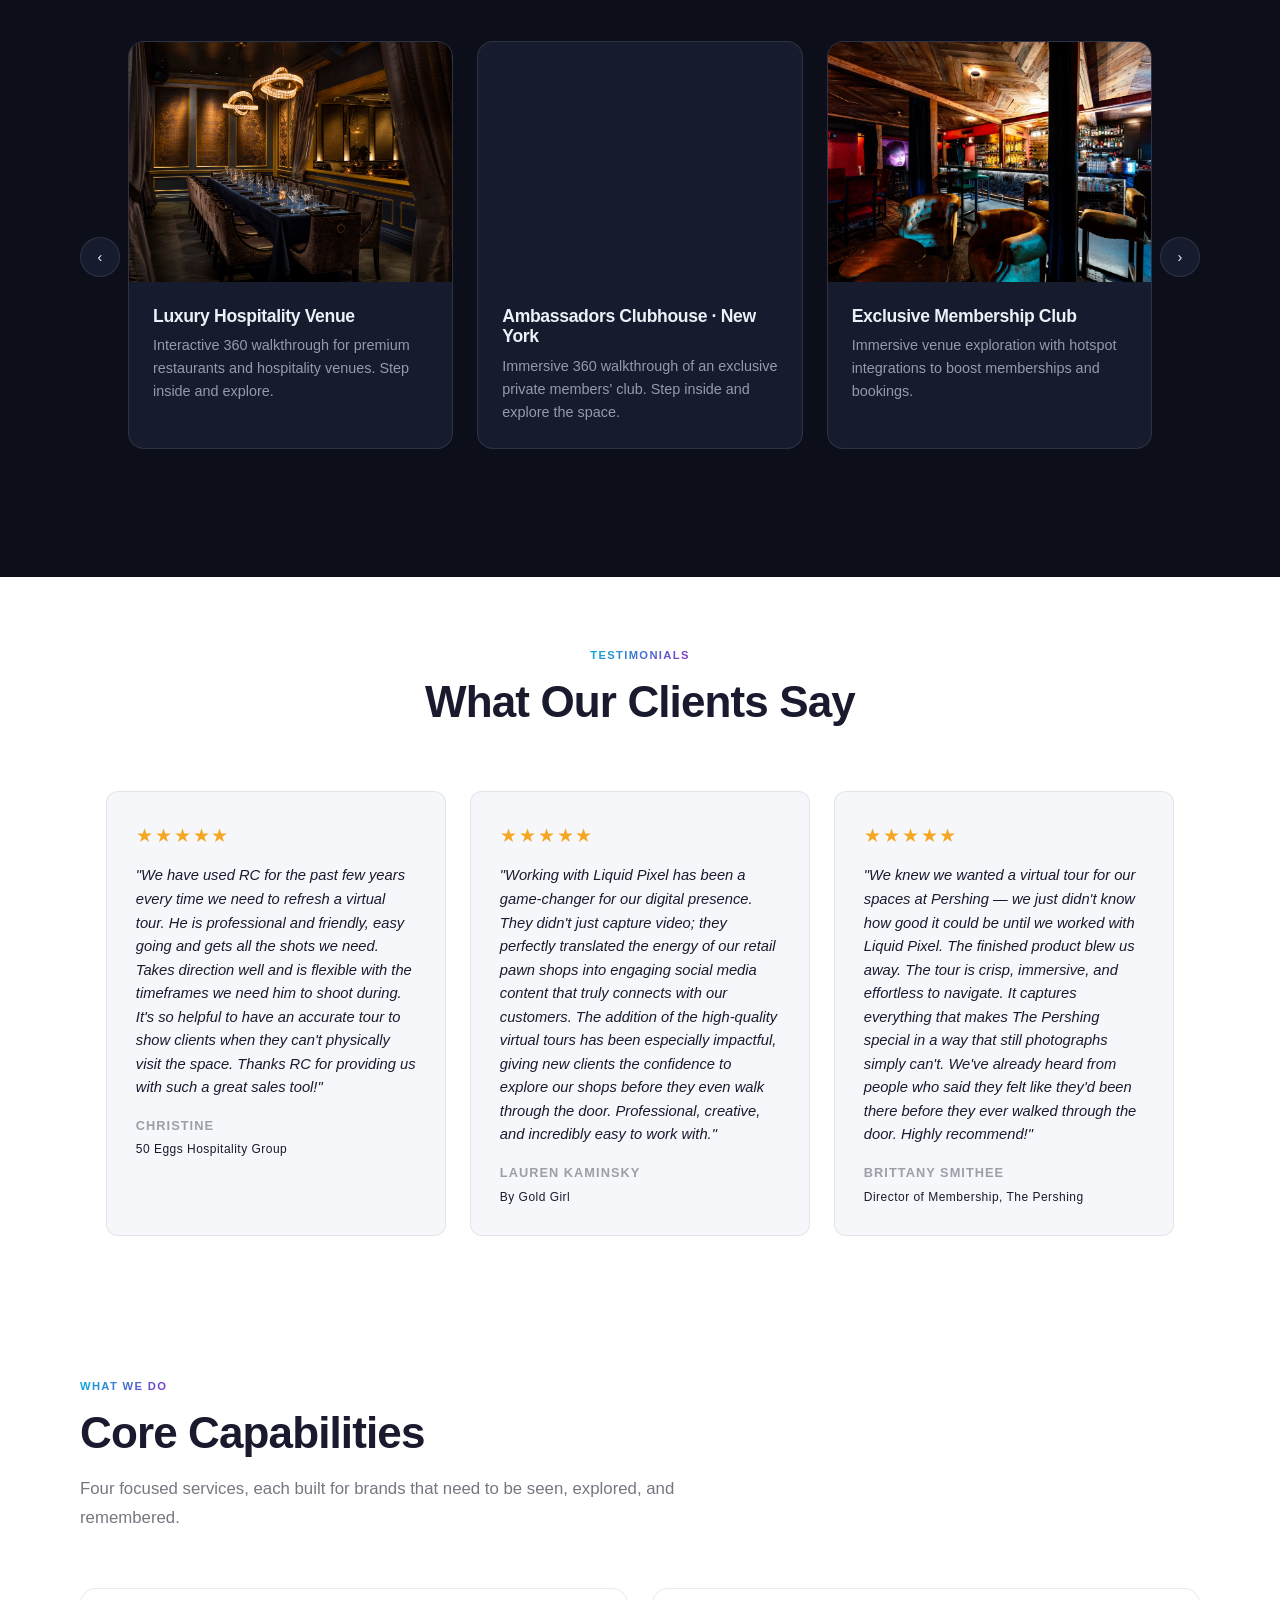
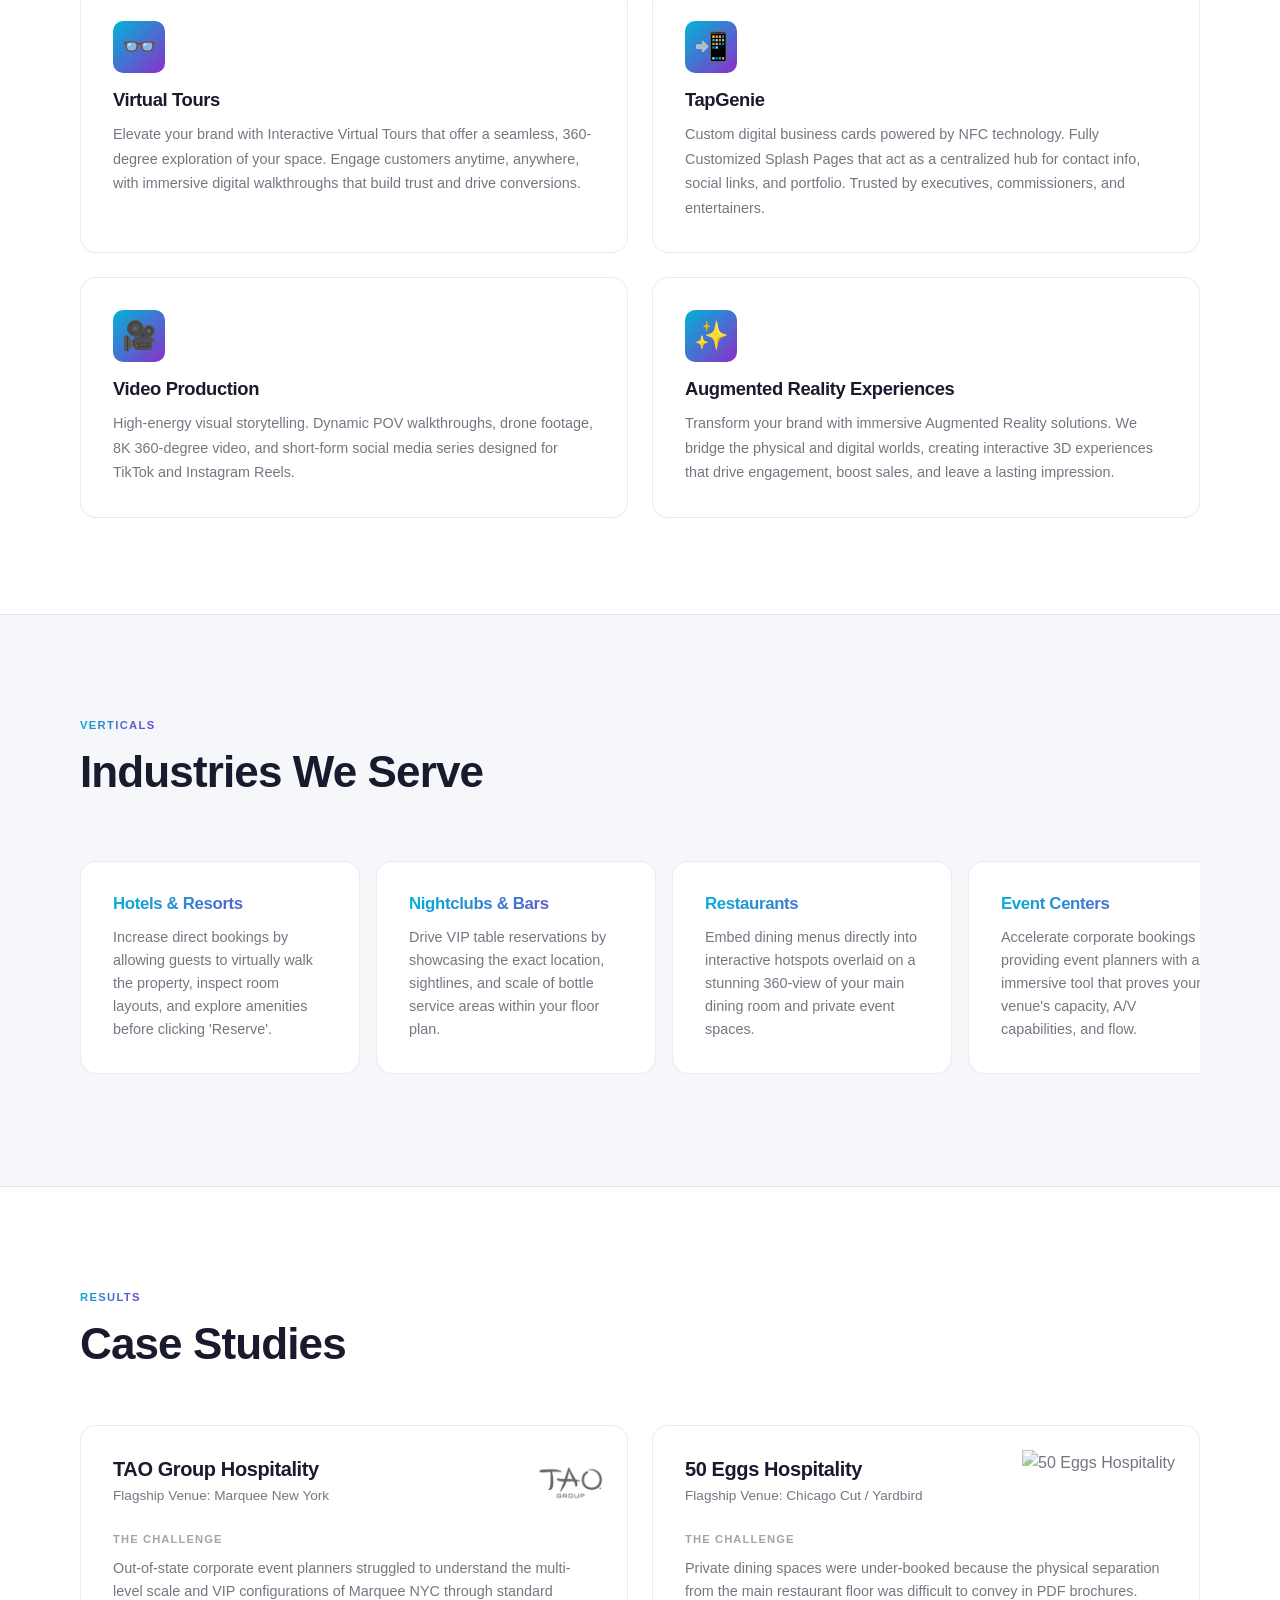
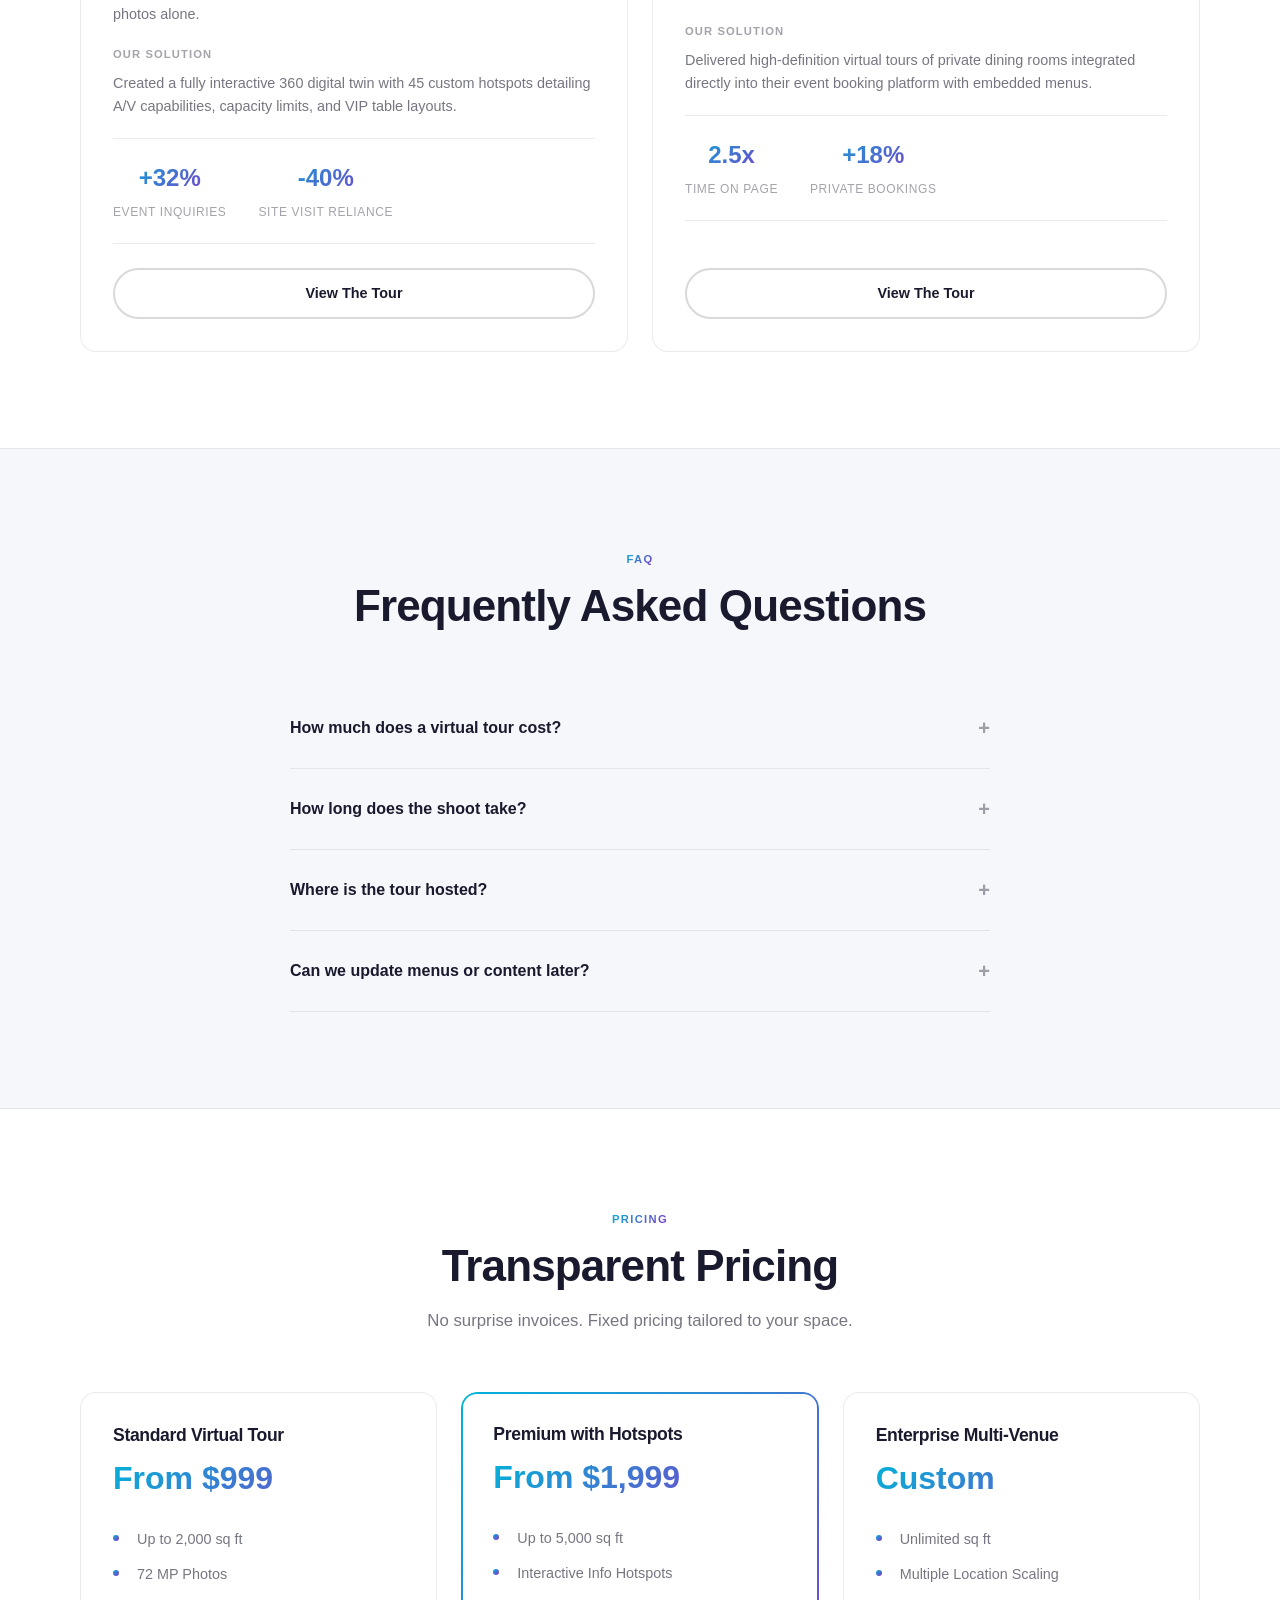
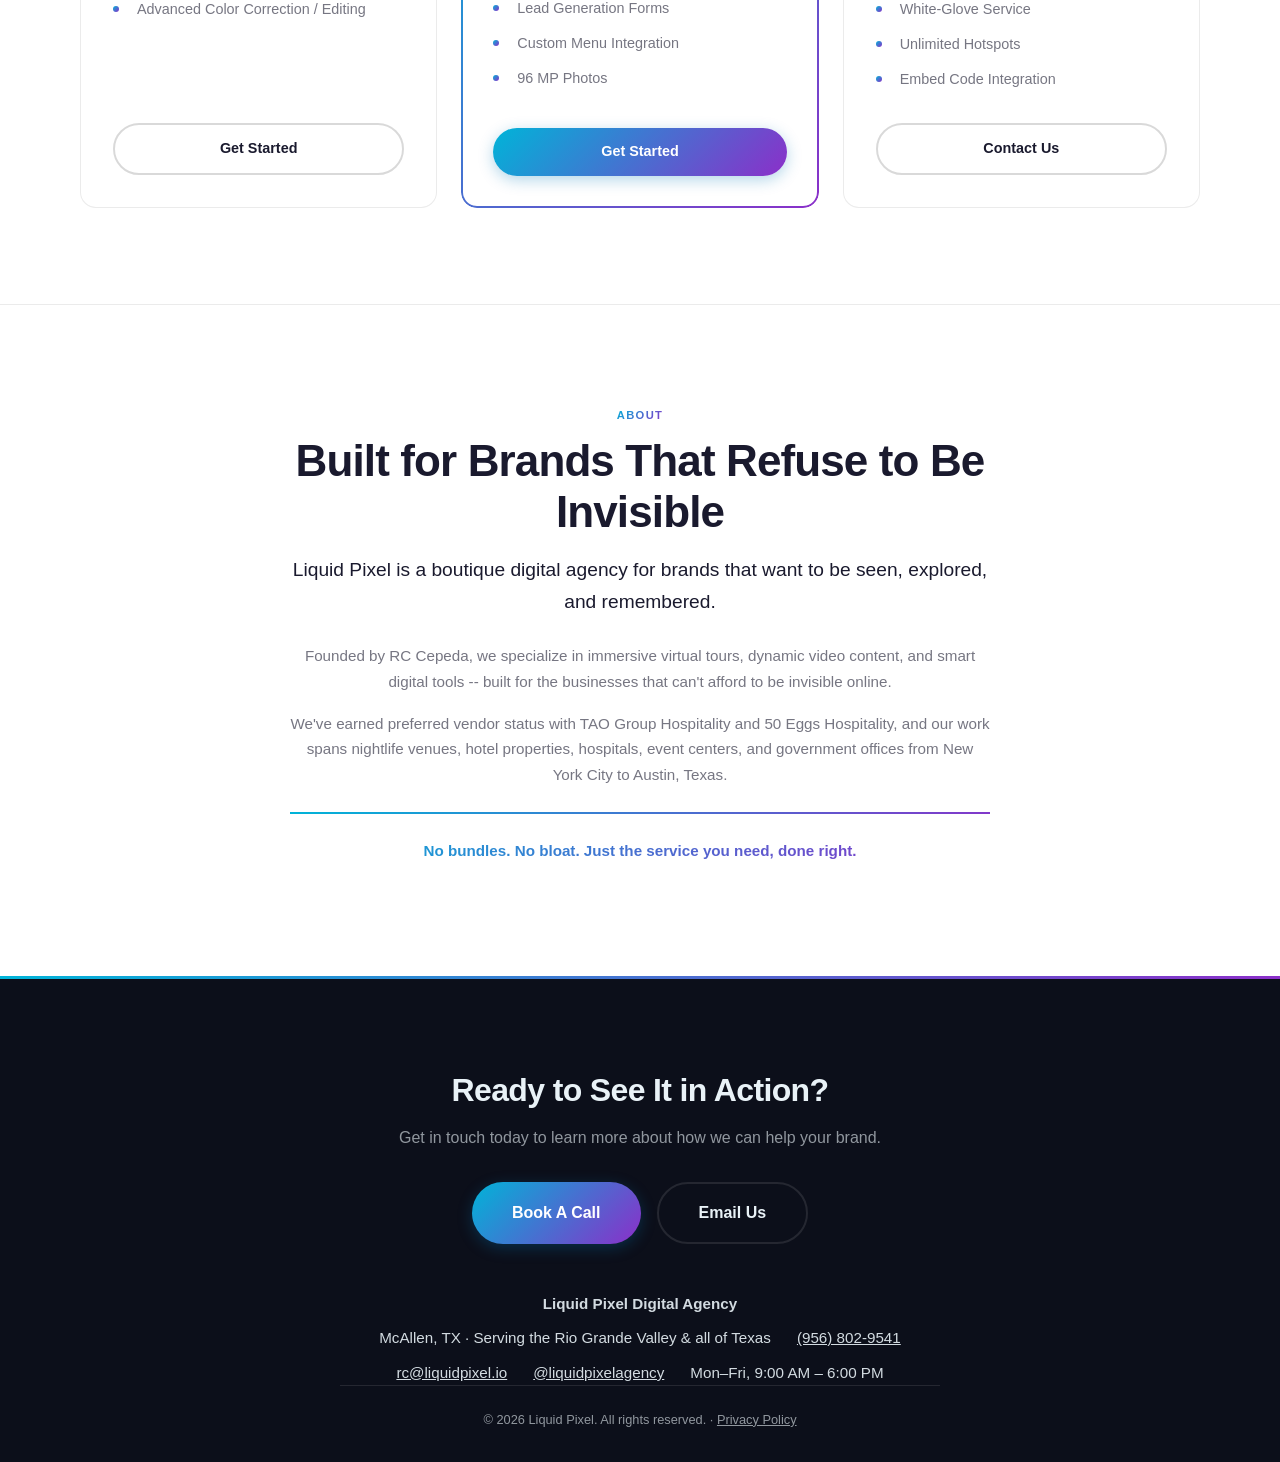
==== commit 435c9d2d: "ISO 27001 remediation: privacy policy, CSP + referrer meta, staged _headers Closes what can be close" ====
--- a/index.html
+++ b/index.html
@@ -133,6 +133,8 @@
     <!-- Calendly Widget -->
     <link href="https://assets.calendly.com/assets/external/widget.css" rel="stylesheet" />
     <script src="https://assets.calendly.com/assets/external/widget.js" type="text/javascript" async></script>
+      <meta name="referrer" content="strict-origin-when-cross-origin" />
+    <meta http-equiv="Content-Security-Policy" content="default-src 'self'; script-src 'self' 'unsafe-inline' https://www.googletagmanager.com https://assets.calendly.com; style-src 'self' 'unsafe-inline' https://assets.calendly.com https://fonts.googleapis.com; font-src 'self' data: https://fonts.gstatic.com; img-src 'self' data: https:; frame-src https://calendly.com https://*.calendly.com https://player.vimeo.com; connect-src 'self' https://www.google-analytics.com https://*.google-analytics.com https://*.analytics.google.com https://www.googletagmanager.com https://calendly.com https://*.calendly.com; base-uri 'self'; form-action 'self' https://calendly.com; object-src 'none'" />
   </head>
   <body>
 
@@ -611,7 +613,7 @@
             <span>Mon&ndash;Fri, 9:00 AM &ndash; 6:00 PM</span>
           </div>
           <div class="footer-bottom">
-            <p>&copy; <span id="current-year">2026</span> Liquid Pixel. All rights reserved.</p>
+            <p>&copy; <span id="current-year">2026</span> Liquid Pixel. All rights reserved. &middot; <a href="privacy.html" style="color:inherit;text-decoration:underline;">Privacy Policy</a></p>
           </div>
         </div>
       </div>
